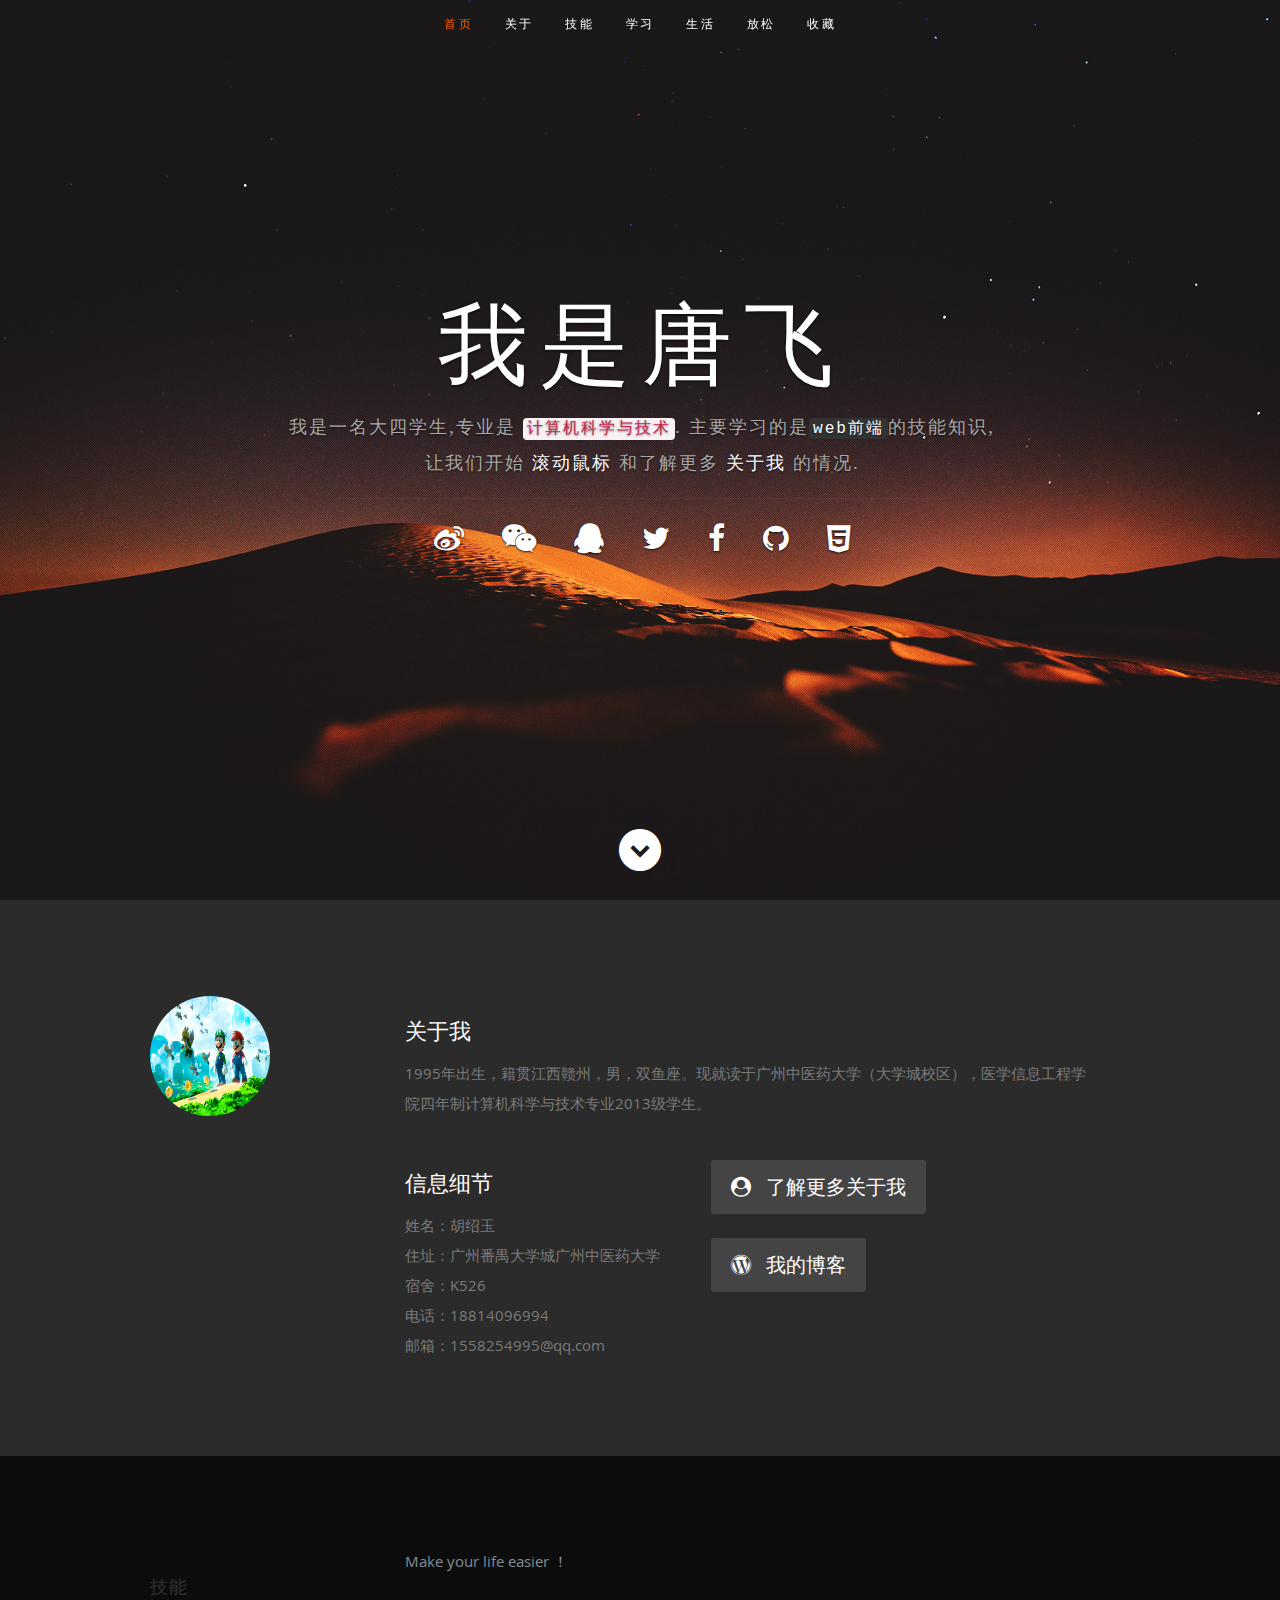
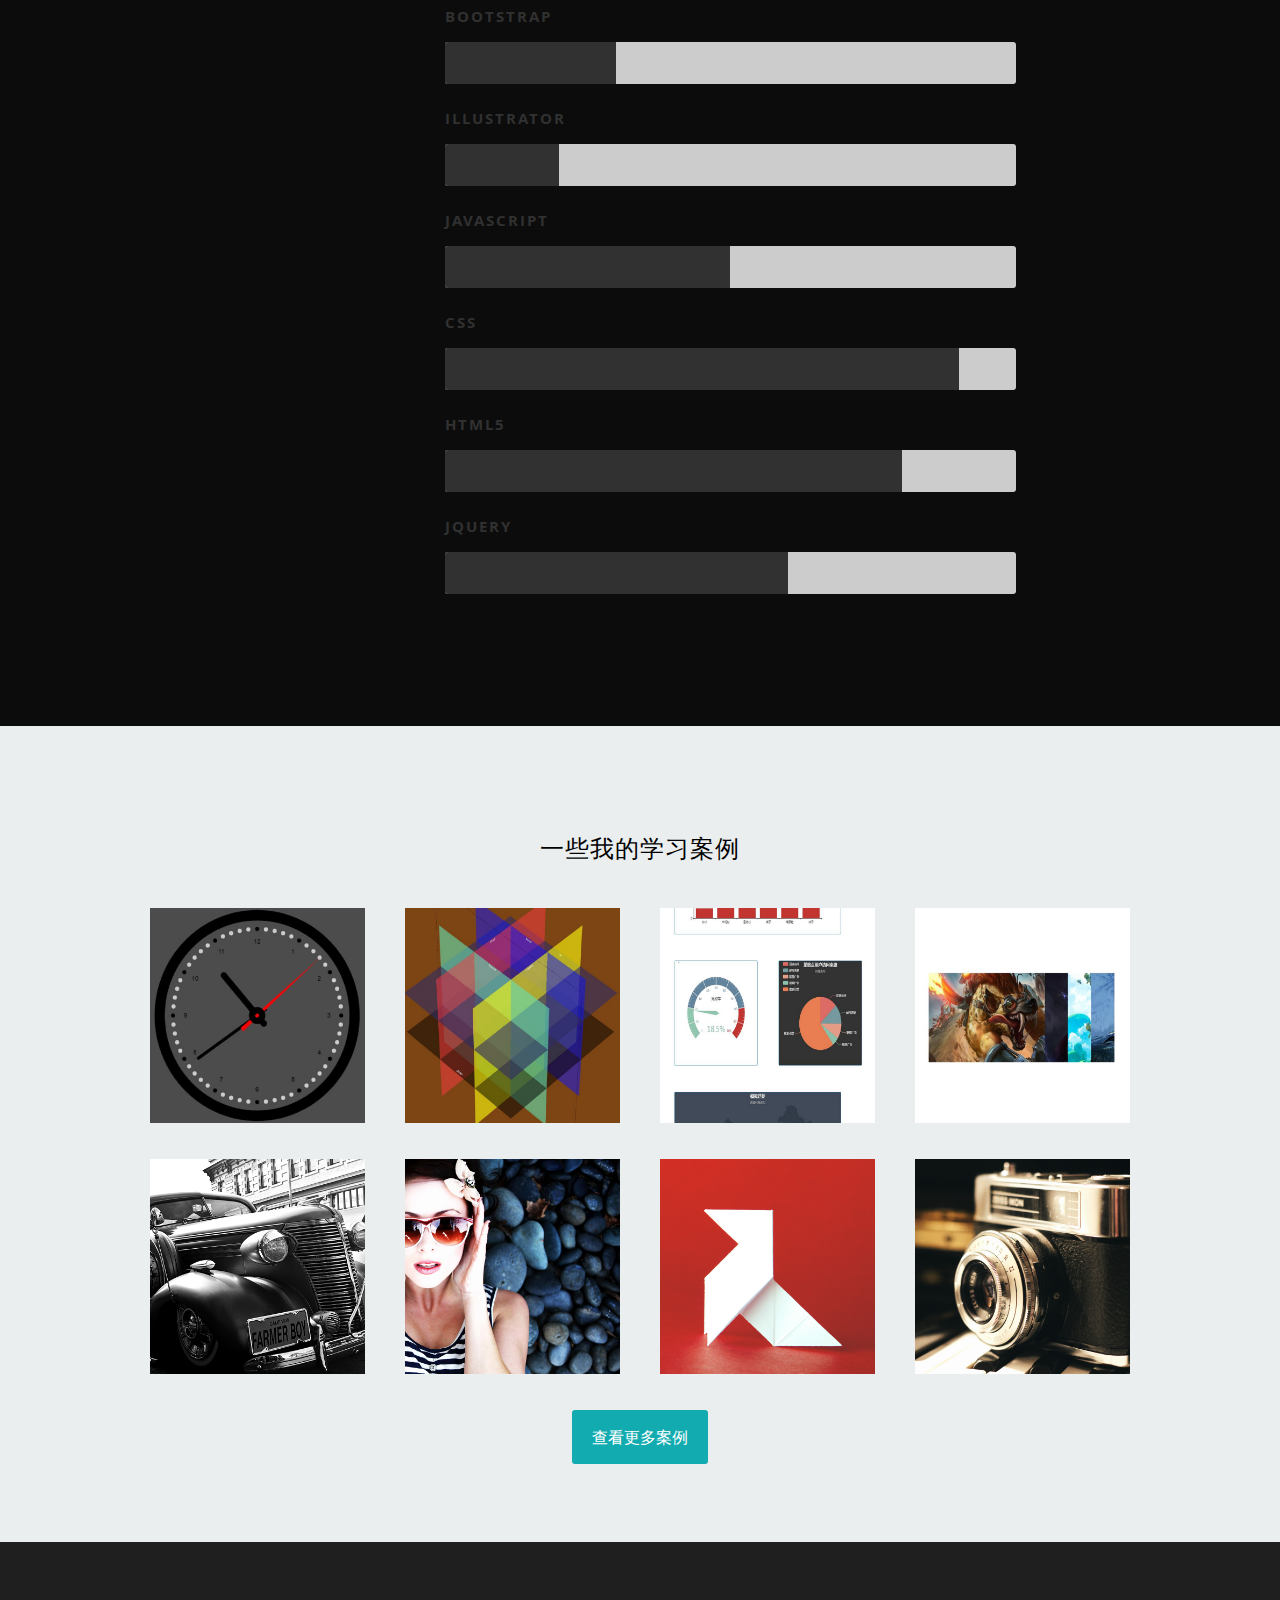
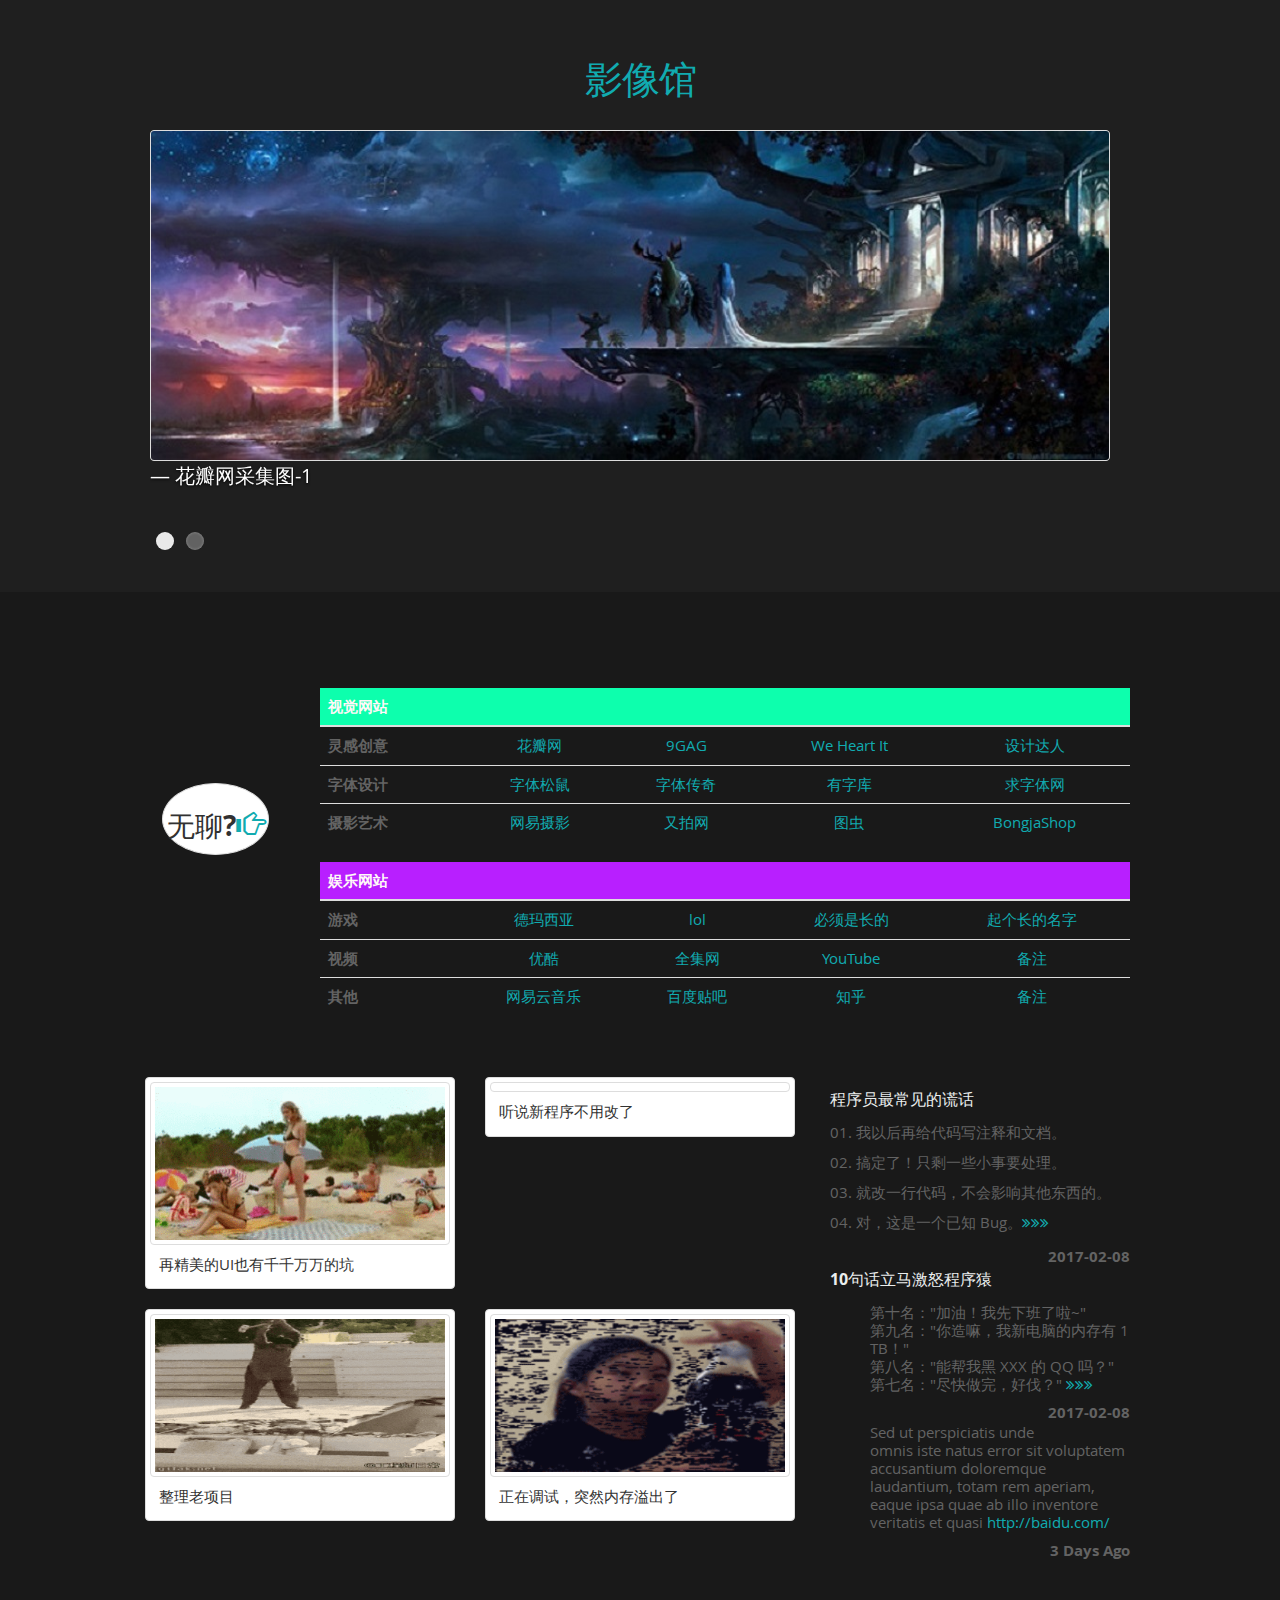
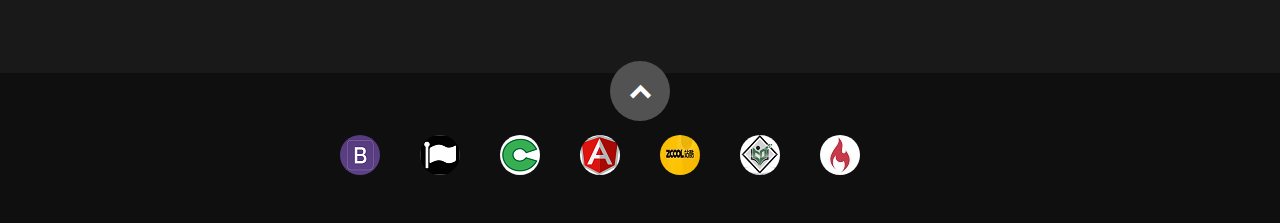
==== index.html @ 97d21711 "life板块和REMDME.md文件更新" ====
<!DOCTYPE html>
<!--[if lt IE 8 ]>
<html class="no-js ie ie7" lang="en"> <![endif]-->
<!--[if IE 8 ]>
<html class="no-js ie ie8" lang="en"> <![endif]-->
<!--[if (gte IE 8)|!(IE)]><!-->
<html class="no-js" lang="en"> <!--<![endif]-->
<head>

    <!--- Basic Page Needs
    ================================================== -->
    <meta charset="utf-8">
    <title>个人网站</title>
    <meta name="description" content="">
    <meta http-equiv="X-UA-Compatible" content="IE=edge">
    <meta name="viewport" content="width=device-width, initial-scale=1">

    <!-- Mobile Specific Metas
    ================================================== -->
    <meta name="viewport" content="width=device-width, initial-scale=1, maximum-scale=1">

    <!-- CSS
    ================================================== -->
    <link rel="stylesheet" href="bootstrap/css/bootstrap.css">
    <link rel="stylesheet" href="css/default.css">
    <link rel="stylesheet" href="css/layout.css">
    <link rel="stylesheet" href="css/media-queries.css">
    <link rel="stylesheet" href="css/magnific-popup.css">

    <!-- Script
    ================================================== -->
    <script src="js/modernizr.js"></script>

    <!-- Favicons
     ================================================== -->
    <link rel="shortcut icon" href="favicon.png">

    <style>
        a{
            text-decoration: none;
        }
    </style>

</head>

<body>

<!-- Header
================================================== -->
<header id="home">

    <nav id="nav-wrap">

        <a class="mobile-btn" href="#nav-wrap" title="Show navigation">Show navigation</a>
        <a class="mobile-btn" href="#" title="Hide navigation">Hide navigation</a>

        <ul id="nav" class="nav">
            <li class="current"><a class="smoothscroll" href="#home">首页</a></li>
            <li><a class="smoothscroll" href="#about">关于</a></li>
            <li><a class="smoothscroll" href="#resume">技能</a></li>
            <li><a class="smoothscroll" href="#portfolio">学习</a></li>
            <li><a class="smoothscroll" href="#life">生活</a></li>
            <li><a class="smoothscroll" href="#relax">放松</a></li>
            <li><a class="smoothscroll" href="#collection">收藏</a></li>
        </ul> <!-- end #nav -->
    </nav> <!-- end #nav-wrap -->

    <div class="row banner">
        <div class="banner-text">
            <h1 class="responsive-headline" style="letter-spacing: 12px">我是唐飞</h1>
            <h3 style="letter-spacing: 2px">我是一名大四学生,专业是 <code>计算机科学与技术</code>. 主要学习的是<kbd>web前端</kbd>的技能知识,让我们开始<a
                    class="smoothscroll" href="#about"> 滚动鼠标 </a>
                和了解更多<a class="smoothscroll" href="#about"> 关于我 </a>的情况.</h3>
            <hr/>
            <ul class="social">
                <li><a href="#"><i class="fa fa-weibo"></i></a></li>
                <li><a href="#"><i class="fa fa-weixin"></i></a></li>
                <li><a href="#"><i class="fa fa-qq"></i></a></li>
                <li><a href="#"><i class="fa fa-twitter"></i></a></li>
                <li><a href="#"><i class="fa fa-facebook"></i></a></li>
                <li><a href="#"><i class="fa fa-github"></i></a></li>
                <li><a href="#"><i class="fa fa-html5"></i></a></li>
            </ul>
        </div>
    </div>

    <p class="scrolldown">
        <a class="smoothscroll" href="#about"><i class="icon-down-circle"></i></a>
    </p>

</header> <!-- Header End -->


<!-- About Section
================================================== -->
<section id="about">

    <div class="row">

        <div class="three columns">
            <img class="profile-pic" src="images/about/me.jpg" alt=""/>
        </div>

        <div class="nine columns main-col">

            <h2>关于我</h2>

            <p>1995年出生，籍贯江西赣州，男，双鱼座。现就读于广州中医药大学（大学城校区），医学信息工程学院四年制计算机科学与技术专业2013级学生。</p>

            <div class="row">
                <div class="columns contact-details">
                    <h2>信息细节</h2>
                    <p class="address">
                        <span>姓名：胡绍玉</span><br>
						   <span>住址：广州番禺大学城广州中医药大学<br>
						         宿舍：K526
                           </span><br>
                        <span>电话：18814096994</span><br>
                        <span>邮箱：1558254995@qq.com</span>
                    </p>
                </div>

                <div class="columns download">
                    <p>
                        <a href="details/about_me/about_index.html" class="button"><i class="fa fa-user-circle"></i>了解更多关于我</a><br>
                        <a href="http://127.0.0.1/wordpress/index.php" class="button"><i class="fa fa-wordpress"></i>我的博客</a>
                    </p>
                </div>
            </div> <!-- end row -->
        </div> <!-- end .main-col -->
    </div>

</section> <!-- About Section End-->


<!-- skill Section
================================================== -->
<section id="resume">
    <!-- Skills
    ----------------------------------------------- -->
    <div class="row skill">

        <div class="three columns header-col">
            <h1><span>技能</span></h1>
        </div>

        <div class="nine columns main-col">

            <p>Make your life easier ！</p>

            <div class="bars">

                <ul class="skills">
                    <li><span class="bar-expand bootstrap"></span><em>Bootstrap</em></li>
                    <li><span class="bar-expand illustrator"></span><em>Illustrator</em></li>
                    <li><span class="bar-expand javascript"></span><em>JavaScript</em></li>
                    <li><span class="bar-expand css"></span><em>CSS</em></li>
                    <li><span class="bar-expand html5"></span><em>HTML5</em></li>
                    <li><span class="bar-expand jquery"></span><em>jQuery</em></li>
                </ul>
            </div><!-- end skill-bars -->
        </div> <!-- main-col end -->
    </div> <!-- End skills -->

</section> <!-- Resume Section End-->

<!-- Portfolio Section
================================================== -->
<section id="portfolio">

    <div class="row">
        <div class="twelve columns collapsed">
            <h1>一些我的学习案例</h1>

            <!-- portfolio-wrapper -->
            <div id="portfolio-wrapper" class="bgrid-quarters s-bgrid-thirds cf">
                <div class="columns portfolio-item">
                    <div class="item-wrap">
                        <a href="#modal-01" title="">
                            <img alt="" src="images/portfolio/canvas_clock.jpg">
                            <div class="overlay">
                                <div class="portfolio-item-meta">
                                    <h5>时钟</h5>
                                    <p>用canvas绘制的时钟</p>
                                </div>
                            </div>
                            <div class="link-icon"><i class="icon-plus"></i></div>
                        </a>
                    </div>
                </div> <!-- item end -->

                <div class="columns portfolio-item">
                    <div class="item-wrap">
                        <a href="#modal-02" title="">
                            <img alt="" src="images/portfolio/css3_3d.jpg">
                            <div class="overlay">
                                <div class="portfolio-item-meta">
                                    <h5>3d模型</h5>
                                    <p>css3新属性</p>
                                </div>
                            </div>
                            <div class="link-icon"><i class="icon-plus"></i></div>
                        </a>
                    </div>
                </div> <!-- item end -->

                <div class="columns portfolio-item">
                    <div class="item-wrap">
                        <a href="#modal-03" title="">
                            <img alt="" src="images/portfolio/echarts.JPG">
                            <div class="overlay">
                                <div class="portfolio-item-meta">
                                    <h5>数据图表绘制</h5>
                                    <p>新工具echarts绘制图表</p>
                                </div>
                            </div>
                            <div class="link-icon"><i class="icon-plus"></i></div>
                        </a>
                    </div>
                </div> <!-- item end -->

                <div class="columns portfolio-item">
                    <div class="item-wrap">
                        <a href="#modal-04" title="">
                            <img alt="" src="images/portfolio/accordion.jpg">
                            <div class="overlay">
                                <div class="portfolio-item-meta">
                                    <h5>手风琴效果图片</h5>
                                    <p>jQuery</p>
                                </div>
                            </div>
                            <div class="link-icon"><i class="icon-plus"></i></div>
                        </a>
                    </div>
                </div> <!-- item end -->

                <div class="columns portfolio-item">
                    <div class="item-wrap">
                        <a href="#modal-05" title="">
                            <img alt="" src="images/portfolio/farmerboy.jpg">
                            <div class="overlay">
                                <div class="portfolio-item-meta">
                                    <h5>Farmer Boy</h5>
                                    <p>Branding</p>
                                </div>
                            </div>
                            <div class="link-icon"><i class="icon-plus"></i></div>
                        </a>
                    </div>
                </div> <!-- item end -->

                <div class="columns portfolio-item">
                    <div class="item-wrap">
                        <a href="#modal-06" title="">
                            <img alt="" src="images/portfolio/girl.jpg">
                            <div class="overlay">
                                <div class="portfolio-item-meta">
                                    <h5>Girl</h5>
                                    <p>Photography</p>
                                </div>
                            </div>
                            <div class="link-icon"><i class="icon-plus"></i></div>
                        </a>
                    </div>
                </div> <!-- item end -->

                <div class="columns portfolio-item">
                    <div class="item-wrap">
                        <a href="#modal-07" title="">
                            <img alt="" src="images/portfolio/origami.jpg">
                            <div class="overlay">
                                <div class="portfolio-item-meta">
                                    <h5>Origami</h5>
                                    <p>Illustrration</p>
                                </div>
                            </div>
                            <div class="link-icon"><i class="icon-plus"></i></div>
                        </a>
                    </div>
                </div> <!-- item end -->

                <div class="columns portfolio-item">
                    <div class="item-wrap">
                        <a href="#modal-08" title="">
                            <img alt="" src="images/portfolio/retrocam.jpg">
                            <div class="overlay">
                                <div class="portfolio-item-meta">
                                    <h5>Retrocam</h5>
                                    <p>Web Development</p>
                                </div>
                            </div>
                            <div class="link-icon"><i class="icon-plus"></i></div>
                        </a>
                    </div>
                </div>  <!-- item end -->
            </div> <!-- portfolio-wrapper end -->
        </div> <!-- twelve columns end -->


        <!-- Modal Popup
         --------------------------------------------------------------- -->

        <div id="modal-01" class="popup-modal mfp-hide">

            <img class="scale-with-grid" src="images/portfolio/modals/canvas_clock.jpg" alt=""/>

            <div class="description-box">
                <h4>实时的时钟</h4>
                <p>用html5的canvas绘画出的时钟，jquery获取当前系统时间动态更新指针的位置，实现一个具有实时效果的时钟。</p>
                <span class="categories"><i class="fa fa-tag"></i>HTML5, Canvas</span>
            </div>

            <div class="link-box">
                <a href="details/study/follow/canvas/canvas.html" target="_blank">详细<<</a>
                <a class="popup-modal-dismiss">关闭</a>
            </div>

        </div><!-- modal-01 End -->

        <div id="modal-02" class="popup-modal mfp-hide">

            <img class="scale-with-grid" src="images/portfolio/modals/css3_3d.JPG" alt=""/>

            <div class="description-box">
                <h4>3D简单模型</h4>
                <p>css3新增了支持3D效果的transform属性，可以让网页元素从二维平面扩展至三维空间。</p>
                <span class="categories"><i class="fa fa-tag"></i>CSS3,transform</span>
            </div>

            <div class="link-box">
                <a href="details/study/follow/3D_demo/3d_demo.html" target="_blank">详细<<</a>
                <a class="popup-modal-dismiss">关闭</a>
            </div>

        </div><!-- modal-02 End -->

        <div id="modal-03" class="popup-modal mfp-hide">

            <img class="scale-with-grid" src="images/portfolio/modals/echarts.jpg" alt=""/>

            <div class="description-box">
                <h4>数据图表</h4>
                <p>近期热门的图表绘制工具echarts，可以方便快捷的绘制各类图表.</p>
                <span class="categories"><i class="fa fa-tag"></i>Echarts</span>
            </div>

            <div class="link-box">
                <a href="details/study/follow/echarts_study/echarts.html" target="_blank">详细<<</a>
                <a class="popup-modal-dismiss">关闭</a>
            </div>

        </div><!-- modal-03 End -->

        <div id="modal-04" class="popup-modal mfp-hide">

            <img class="scale-with-grid" src="images/portfolio/modals/accodion.jpg" alt=""/>

            <div class="description-box">
                <h4>jq手风琴效果轮播</h4>
                <p>使用jQuery实现的手风琴效果图片前后轮播的功能</p>
                <span class="categories"><i class="fa fa-tag"></i>jQuery</span>
            </div>

            <div class="link-box">
                <a href="details/study/follow/accordion/index.html" target="_blank">详细<<</a>
                <a class="popup-modal-dismiss">关闭</a>
            </div>

        </div><!-- modal-04 End -->

        <div id="modal-05" class="popup-modal mfp-hide">

            <img class="scale-with-grid" src="images/portfolio/modals/m-farmerboy.jpg" alt=""/>

            <div class="description-box">
                <h4>Farmer Boy</h4>
                <p>Proin gravida nibh vel velit auctor aliquet. Aenean sollicitudin, lorem quis bibendum auctor, nisi
                    elit consequat ipsum, nec sagittis sem nibh id elit.</p>
                <span class="categories"><i class="fa fa-tag"></i>Branding, Webdesign</span>
            </div>

            <div class="link-box">
                <a href="">详细<<</a>
                <a class="popup-modal-dismiss">关闭</a>
            </div>

        </div><!-- modal-05 End -->

        <div id="modal-06" class="popup-modal mfp-hide">

            <img class="scale-with-grid" src="images/portfolio/modals/m-girl.jpg" alt=""/>

            <div class="description-box">
                <h4>Girl</h4>
                <p>Proin gravida nibh vel velit auctor aliquet. Aenean sollicitudin, lorem quis bibendum auctor, nisi
                    elit consequat ipsum, nec sagittis sem nibh id elit.</p>
                <span class="categories"><i class="fa fa-tag"></i>Photography</span>
            </div>

            <div class="link-box">
                <a href="">详细<<</a>
                <a class="popup-modal-dismiss">关闭</a>
            </div>

        </div><!-- modal-06 End -->

        <div id="modal-07" class="popup-modal mfp-hide">

            <img class="scale-with-grid" src="images/portfolio/modals/m-origami.jpg" alt=""/>

            <div class="description-box">
                <h4>Origami</h4>
                <p>Proin gravida nibh vel velit auctor aliquet. Aenean sollicitudin, lorem quis bibendum auctor, nisi
                    elit consequat ipsum, nec sagittis sem nibh id elit.</p>
                <span class="categories"><i class="fa fa-tag"></i>Branding, Illustration</span>
            </div>

            <div class="link-box">
                <a href="">详细<<</a>
                <a class="popup-modal-dismiss">关闭</a>
            </div>

        </div><!-- modal-07 End -->

        <div id="modal-08" class="popup-modal mfp-hide">

            <img class="scale-with-grid" src="images/portfolio/modals/m-retrocam.jpg" alt=""/>

            <div class="description-box">
                <h4>Retrocam</h4>
                <p>Proin gravida nibh vel velit auctor aliquet. Aenean sollicitudin, lorem quis bibendum auctor, nisi
                    elit consequat ipsum, nec sagittis sem nibh id elit.</p>
                <span class="categories"><i class="fa fa-tag"></i>Webdesign, Photography</span>
            </div>

            <div class="link-box">
                <a href="">详细<<</a>
                <a class="popup-modal-dismiss">关闭</a>
            </div>

        </div><!-- modal-01 End -->

        <div id="last" class="twelve columns">
            <!--兼容ie和firefox关于a标签的bug-->
            <input type="button" class="btn btn-warning btn-lg" onclick="window.open('details/study/study_index.html')" value="查看更多案例">
        </div>


    </div> <!-- row End -->

</section> <!-- Portfolio Section End-->



<!-- life Section
================================================== -->
<section id="life">

    <div class="text-container">

        <div class="row">

            <div class="header-col">

                <h1><a class="type_1" href="details/life/life.html">影像馆</a></h1>

            </div>

            <div class="twelve columns flex-container">

                <div class="flexslider">

                    <ul class="slides">

                        <li>
                            <blockquote>
                                <img src="images/life/test1.jpg" class="img-thumbnail">
                                <cite>花瓣网采集图-1</cite>
                            </blockquote>
                        </li> <!-- slide ends -->

                        <li>
                            <blockquote>
                                <img src="images/life/test2.jpg" class="img-thumbnail">
                                <cite>花瓣网采集图-2</cite>
                            </blockquote>
                        </li> <!-- slide ends -->

                    </ul>

                </div> <!-- div.flexslider ends -->

            </div> <!-- div.flex-container ends -->

        </div> <!-- row ends -->

    </div>  <!-- text-container ends -->

</section> <!-- Testimonials Section End-->


<!-- Relax Section
================================================== -->
<section id="relax">

    <div class="row section-head">

        <div class="two columns header-col">
            <br><br>
            <div class="img-thumbnail img-circle">
                <h2>无聊?<a class="glyphicon glyphicon-hand-right"></a></h2>
            </div>

        </div>

        <div class="ten columns" id="website">

            <table class="table">
                <thead>
                <tr>
                    <th>视觉网站</th>
                    <th></th>
                    <th></th>
                    <th></th>
                    <th></th>
                </tr>
                </thead>
                <tbody>
                <tr>
                    <th>灵感创意</th>
                    <td><a href="http://huaban.com/" target="_blank">花瓣网</a></td>
                    <td><a href="http://9gag.com/" target="_blank">9GAG</a></td>
                    <td><a href="" target="_blank">We Heart It</a></td>
                    <td><a href="http://hao.shejidaren.com/" target="_blank">设计达人</a></td>
                </tr>
                <tr>
                    <th>字体设计</th>
                    <td><a href="https://www.fontsquirrel.com/" target="_blank">字体松鼠</a></td>
                    <td><a href="http://www.ziticq.com/" target="_blank">字体传奇</a></td>
                    <td><a href="http://www.youziku.com/" target="_blank">有字库</a></td>
                    <td><a href="http://www.qiuziti.com/" target="_blank">求字体网</a></td>
                </tr>
                <tr>
                    <th>摄影艺术</th>
                    <td><a href="http://pp.163.com/square/" target="_blank">网易摄影</a></td>
                    <td><a href="http://www.yupoo.com/" target="_blank">又拍网</a></td>
                    <td><a href="https://tuchong.com/" target="_blank">图虫</a></td>
                    <td><a href="http://www.bongjashop.com/" target="_blank">BongjaShop</a></td>
                </tr>
                </tbody>
            </table>

            <table class="table">
                <thead id="second">
                <tr>
                    <th>娱乐网站</th>
                    <th></th>
                    <th></th>
                    <th></th>
                    <th></th>
                </tr>
                </thead>
                <tbody>
                <tr>
                    <th>游戏</th>
                    <td><a href="http://www.demaxiya.com/" target="_blank">德玛西亚</a></td>
                    <td><a href="http://lol.qq.com/" target="_blank">lol</a></td>
                    <td><a href="#" target="_blank">必须是长的</a></td>
                    <td><a href="#" target="_blank">起个长的名字</a></td>
                </tr>
                <tr>
                    <th>视频</th>
                    <td><a href="http://www.youku.com/" target="_blank">优酷</a></td>
                    <td><a href="http://www.quanji.la/" target="_blank">全集网</a></td>
                    <td><a href="https://www.youtube.com/" target="_blank">YouTube</a></td>
                    <td><a href="" target="_blank">备注</a></td>
                </tr>
                <tr>
                    <th>其他</th>
                    <td><a href="http://music.163.com/" target="_blank">网易云音乐</a></td>
                    <td><a href="https://tieba.baidu.com/" target="_blank">百度贴吧</a></td>
                    <td><a href="https://www.zhihu.com/" target="_blank">知乎</a></td>
                    <td><a href="#" target="_blank">备注</a></td>
                </tr>
                </tbody>
            </table>

        </div>

    </div>

    <div class="row">

        <div class="eight columns">
            <div class="row">
                <div class="col-lg-6">
                    <div class="thumbnail">
                        <img src="images/relax/ui_laugh.gif" alt="" class="img-thumbnail">
                        <div class="caption">
                            <span>再精美的UI也有千千万万的坑</span>
                        </div>
                    </div>
                </div>
                <div class="col-lg-6">
                    <div class="thumbnail">
                        <img src="images/relax/maintain.gif" alt="" class="img-thumbnail">
                        <div class="caption">
                            <span>听说新程序不用改了</span>
                        </div>
                    </div>
                </div>
            </div>

            <div class="row">
                <div class="col-lg-6">
                    <div class="thumbnail">
                        <img src="images/relax/oldproject.gif" alt="" class="img-thumbnail">
                        <div class="caption">
                            <span>整理老项目</span>
                        </div>
                    </div>
                </div>
                <div class="col-lg-6">
                    <div class="thumbnail">
                        <img src="images/relax/overflow.gif" alt="" class="img-thumbnail">
                        <div class="caption">
                            <span>正在调试，突然内存溢出了</span>
                        </div>
                    </div>
                </div>

            </div>
        </div>


        <aside class="four columns footer-widgets">

            <div class="widget widget_contact">

                <h4>程序员最常见的谎话</h4>
                <p class="address">
                    01. 我以后再给代码写注释和文档。<br>
                    02. 搞定了！只剩一些小事要处理。<br>
                    03. 就改一行代码，不会影响其他东西的。<br>
                    04. 对，这是一个已知 Bug。<a href="#"><i href="#" class="fa fa-angle-double-right"></i><i href="#" class="fa fa-angle-double-right"></i><i href="#" class="fa fa-angle-double-right"></i></a>
                    <br>
                    <b class="fr">2017-02-08</b>
                </p>
            </div>

            <div class="widget widget_tweets">

                <h4 class="widget-title">10句话立马激怒程序猿</h4>

                <ul id="twitter">
                    <li>
                        <p class="address">
                            第十名："加油！我先下班了啦~"<br>
                            第九名："你造嘛，我新电脑的内存有 1 TB！"<br>
                            第八名："能帮我黑 XXX 的 QQ 吗？"<br>
                            第七名："尽快做完，好伐？" <a href="#"><i href="#" class="fa fa-angle-double-right"></i><i href="#" class="fa fa-angle-double-right"></i><i href="#" class="fa fa-angle-double-right"></i></a>
                            <br>
                            <b class="fr">2017-02-08</b>
                        </p>
                    </li>
                    <li>
                        <span>
                        Sed ut perspiciatis unde omnis iste natus error sit voluptatem accusantium doloremque laudantium, totam rem aperiam,
                        eaque ipsa quae ab illo inventore veritatis et quasi
                        <a href="#">http://baidu.com/</a>
                        </span>
                        <br>
                        <b class="fr">3 Days Ago</b>
                    </li>
                </ul>

            </div>

        </aside>

    </div>

</section> <!-- Contact Section End-->


<!-- footer
================================================== -->
<footer id="collection">

    <div class="row">
        <div class="two columns"></div>
        <div class="eight columns">

            <ul class="social-links">
                <li><a href="http://www.bootcss.com/"><img src="images/footer/bootstrap.png" title="Bootstrap"
                                                           class="img-circle"/></a></li>
                <li><a href="http://fontawesome.io/"><img src="images/footer/fontawesome.png" title="Font Awesome"
                                                          class="img-circle"></a></li>
                <li><a href="https://www.oschina.net/"><img src="images/footer/oschina.jpg" title="开源中国"
                                                            class="img-circle"></a></li>
                <li><a href="https://docs.angularjs.org/"><img src="images/footer/angular.png" title="AngularJS"
                                                               class="img-circle"></a></li>
                <li><a href="http://www.zcool.com.cn/"><img src="images/footer/ZCOOL.jpg" title="站酷" class="img-circle"></a>
                </li>
                <li><a href="https://www.tutorialspoint.com/index.htm"><img src="images/footer/tutorialspoint.png"
                                                                            title="tutorialspoint"
                                                                            class="img-circle"></a></li>
                <li><a href="http://www.imooc.com/"><img src="images/footer/IMOOC.jpg" class="img-circle"
                                                         title="慕课网"></a></li>
            </ul>

        </div>

        <div id="go-top"><a class="smoothscroll" title="回到顶部" href="#home"><i class="icon-up-open"></i></a></div>

    </div>

</footer> <!-- Footer End-->

<!-- Java Script
================================================== -->
<script src="js/jquery.min.js"></script>
<script>window.jQuery || document.write('<script src="js/jquery-1.10.2.min.js"><\/script>')</script>
<script type="text/javascript" src="js/jquery-migrate-1.2.1.min.js"></script>

<script src="js/jquery.flexslider.js"></script>
<script src="js/waypoints.js"></script>
<script src="js/jquery.fittext.js"></script>
<script src="js/magnific-popup.js"></script>
<script src="js/init.js"></script>

</body>

</html>
---- css/default.css ----
/* ------------------------------------------------------------------ */
/* a. Webfonts and Icon fonts
 ------------------------------------------------------------------ */

@import url("fonts.css");
@import url("fontello/css/fontello.css");
@import url("font-awesome/css/font-awesome.min.css");


/*  1. Basic  ------------------------------------------------------- */

*,
*:before,
*:after {
   -moz-box-sizing: border-box;
   -webkit-box-sizing: border-box;
   box-sizing: border-box;
}

html {
   font-size: 62.5%;
   -webkit-font-smoothing: antialiased;
}

body {
   background: #fff;
   font-family: 'opensans-regular', sans-serif;
   font-weight: normal;
   font-size: 15px;
   line-height: 30px;
	color: #838C95;

   -webkit-font-smoothing: antialiased; /* Fix for webkit rendering */
	-webkit-text-size-adjust: 100%;
}

/*  2. Typography
       Vertical rhythm with leading derived from 6
--------------------------------------------------------------------- */

h1, h2, h3, h4, h5, h6 {
   color: #313131;
	font-family: 'opensans-bold', sans-serif;
   font-weight: normal;
}
h1 a, h2 a, h3 a, h4 a, h5 a, h6 a { font-weight: inherit; }
h1 { font-size: 38px; line-height: 42px; margin-bottom: 12px; letter-spacing: -1px; }
h2 { font-size: 28px; line-height: 36px; margin-bottom: 6px; }
h3 { font-size: 22px; line-height: 30px; margin-bottom: 12px; }
h4 { font-size: 20px; line-height: 30px; margin-bottom: 6px; }
h5 { font-size: 18px; line-height: 30px; }
h6 { font-size: 14px; line-height: 30px; }
.subheader { }

p { margin: 0 0 30px 0; }
p img { margin: 0; }
p.lead {
   font: 19px/36px 'opensans-light', sans-serif;
   margin-bottom: 18px;
}

/* for 'em' and 'strong' tags, font-size and line-height should be same with
the body tag due to rendering problems in some browsers */
em { font: 15px/30px 'opensans-italic', sans-serif; }
strong, b { font: 15px/30px 'opensans-bold', sans-serif; }
small { font-size: 11px; line-height: inherit; }

/*	Blockquotes */
blockquote {
   margin: 30px 0px;
   padding-left: 40px;
   position: relative;
}
blockquote:before {
   content: "\201C";
   opacity: 0.45;
   font-size: 80px;
   line-height: 0px;
   margin: 0;
   font-family: arial, sans-serif;

   position: absolute;
   top:  30px;
	left: 0;
}
blockquote p {
   font-family: 'librebaskerville-italic', serif;
   padding: 0;
   font-size: 18px;
   line-height: 36px;
}
blockquote cite {
   display: block;
   font-size: 12px;
   font-style: normal;
   line-height: 18px;
}
blockquote cite:before { content: "\2014 \0020"; }
blockquote cite a,
blockquote cite a:visited { color: #8B9798; border: none }

/* ---------------------------------------------------------------------
/*  Pull Quotes Markup
/*
    <aside class="pull-quote">
		<blockquote>
			<p></p>
		</blockquote>
	 </aside>
/*
/* --------------------------------------------------------------------- */
.pull-quote {
   position: relative;
	padding: 18px 30px 18px 0px;
}
.pull-quote:before,
.pull-quote:after {
	height: 1em;
	opacity: 0.45;
	position: absolute;
	font-size: 80px;
   font-family: Arial, Sans-Serif;
}
.pull-quote:before {
	content: "\201C";
	top:  33px;
	left: 0;
}
.pull-quote:after {
	content: '\201D';
	bottom: -33px;
	right: 0;
}
.pull-quote blockquote {
   margin: 0;
}
.pull-quote blockquote:before {
   content: none;
}

/* Abbreviations */
abbr {
   font-family: 'opensans-bold', sans-serif;
	font-variant: small-caps;
	text-transform: lowercase;
   letter-spacing: .5px;
	color: gray;
}
abbr:hover { cursor: help; }

/* drop cap */
.drop-cap:first-letter {
	float: left;
	margin: 0;
	padding: 14px 6px 0 0;
	font-size: 84px;
	font-family: /* Copperplate */ 'opensans-bold', sans-serif;
   line-height: 60px;
	text-indent: 0;
	background: transparent;
	color: inherit;
}

hr { border: solid #E3E3E3; border-width: 1px 0 0; clear: both; margin: 11px 0 30px; height: 0; }


/*  3. Links  ------------------------------------------------------- */

a, a:visited {
   text-decoration: none;
   outline: 0;
   color: #11ABB0;

   -webkit-transition: color .3s ease-in-out;
   -moz-transition: color .3s ease-in-out;
   -o-transition: color .3s ease-in-out;
   transition: color .3s ease-in-out;
}
a:hover, a:focus { color: #313131; }
p a, p a:visited { line-height: inherit; }


/*  4. List  --------------------------------------------------------- */

ul, ol { margin-bottom: 24px; margin-top: 12px; }
ul { list-style: none outside; }
ol { list-style: decimal; }
ol, ul.square, ul.circle, ul.disc { margin-left: 30px; }
ul.square { list-style: square outside; }
ul.circle { list-style: circle outside; }
ul.disc { list-style: disc outside; }
ul ul, ul ol,
ol ol, ol ul { margin: 6px 0 6px 30px; }
ul ul li, ul ol li,
ol ol li, ol ul li { margin-bottom: 6px; }
li { line-height: 18px; margin-bottom: 12px; }
ul.large li { }
li p { }

/* ---------------------------------------------------------------------
/*  Stats Tab Markup

    <ul class="stats-tabs">
		<li><a href="#">[value]<b>[name]</b></a></li>
	 </ul>

    Extend this object into your markup.
/*
/* --------------------------------------------------------------------- */
.stats-tabs {
   padding: 0;
   margin: 24px 0;
}
.stats-tabs li {
	display: inline-block;
	margin: 0 10px 18px 0;
	padding: 0 10px 0 0;
	border-right: 1px solid #ccc;
}
.stats-tabs li:last-child {
	margin: 0;
	padding: 0;
	border: none;
}
.stats-tabs li a {
	display: inline-block;
	font-size: 22px;
	font-family: 'opensans-bold', sans-serif;
   border: none;
   color: #313131;
}
.stats-tabs li a:hover {
   color:#11ABB0;
}
.stats-tabs li a b {
	display: block;
	margin: 6px 0 0 0;
	font-size: 13px;
	font-family: 'opensans-regular', sans-serif;
   color: #8B9798;
}

/* definition list */
dl { margin: 12px 0; }
dt { margin: 0; color:#11ABB0; }
dd { margin: 0 0 0 20px; }

/* Lining Definition Style Markup */
.lining dt,
.lining dd {
	display: inline;
	margin: 0;
}
.lining dt + dt:before,
.lining dd + dt:before {
	content: "\A";
	white-space: pre;
}
.lining dd + dd:before {
	content: ", ";
}
.lining dd:before {
	content: ": ";
	margin-left: -0.2em;
}

/* Dictionary Definition Style Markup */
.dictionary-style dt {
	display: inline;
	counter-reset: definitions;
}
.dictionary-style dt + dt:before {
	content: ", ";
	margin-left: -0.2em;
}
.dictionary-style dd {
	display: block;
	counter-increment: definitions;
}
.dictionary-style dd:before {
	content: counter(definitions, decimal) ". ";
}

/* Pagination */
.pagination {
   margin: 36px auto;
   text-align: center;
}
.pagination ul li {
   display: inline-block;
   margin: 0;
   padding: 0;
}
.pagination .page-numbers {
   font: 15px/18px 'opensans-bold', sans-serif;
   display: inline-block;
   padding: 6px 10px;
   margin-right: 3px;
   margin-bottom: 6px;
	color: #6E757C;
	background-color: #E6E8EB;

	-webkit-transition: all 200ms ease-in-out;
	-moz-transition: all 200ms ease-in-out;
	-o-transition: all 200ms ease-in-out;
	-ms-transition: all 200ms ease-in-out;
	transition: all 200ms ease-in-out;

   -moz-border-radius: 3px;
   -webkit-border-radius: 3px;
   -khtml-border-radius: 3px;
	border-radius: 3px;
}
.pagination .page-numbers:hover {
   background: #838A91;
   color: #fff;
}
.pagination .current,
.pagination .current:hover {
   background-color: #11ABB0;
   color: #fff;
}
.pagination .inactive,
.pagination .inactive:hover {
   background-color: #E6E8EB;
	color: #A9ADB2;
}
.pagination .prev, .pagination .next {}

/*  5. Images  --------------------------------------------------------- */

img {
   max-width: 100%;
   height: auto;
}
img.pull-right { margin: 12px 0px 0px 18px; }
img.pull-left { margin: 12px 18px 0px 0px; }

/*  6. Buttons  --------------------------------------------------------- */

.button,
.button:visited,
button,
input[type="submit"],
input[type="reset"],
input[type="button"] {
   font: 16px/30px 'opensans-bold', sans-serif;
   background: #11ABB0;
   display: inline-block;
	text-decoration: none;
   letter-spacing: 0;
   color: #fff;
	padding: 12px 20px;
	margin-bottom: 18px;
   border: none;
   cursor: pointer;
   height: auto;

   -webkit-transition: all .2s ease-in-out;
	-moz-transition: all .2s ease-in-out;
	-o-transition: all .2s ease-in-out;
	-ms-transition: all .2s ease-in-out;
	transition: all .2s ease-in-out;

   -moz-border-radius: 3px;
   -webkit-border-radius: 3px;
   -khtml-border-radius: 3px;
   border-radius: 3px;
}

.button:hover,
button:hover,
input[type="submit"]:hover,
input[type="reset"]:hover,
input[type="button"]:hover {
   background: #3d4145;
   color: #fff;
}

.button:active,
button:active,
input[type="submit"]:active,
input[type="reset"]:active,
input[type="button"]:active {
   background: #3d4145;
   color: #fff;
}

.button.full-width,
button.full-width,
input[type="submit"].full-width,
input[type="reset"].full-width,
input[type="button"].full-width {
	width: 100%;
	padding-left: 0 !important;
	padding-right: 0 !important;
	text-align: center;
}

/* Fix for odd Mozilla border & padding issues */
button::-moz-focus-inner,
input::-moz-focus-inner {
    border: 0;
    padding: 0;
}


/*  7. Forms  --------------------------------------------------------- */

form { margin-bottom: 24px; }
fieldset { margin-bottom: 24px; }

input[type="text"],
input[type="password"],
input[type="email"],
textarea,
select {
   display: block;
   padding: 18px 15px;
   margin: 0 0 24px 0;
   border: 0;
   outline: none;
   vertical-align: middle;
   min-width: 225px;
	max-width: 100%;
   font-size: 15px;
   line-height: 24px;
	color: #647373;
	background: #D3D9D9;

}

/* select { padding: 0;
   width: 220px;
   } */

input[type="text"]:focus,
input[type="password"]:focus,
input[type="email"]:focus,
textarea:focus {
   color: #B3B7BC;
	background-color: #3d4145;
}

textarea { min-height: 220px; }

label,
legend {
   font: 16px/24px 'opensans-bold', sans-serif;
	margin: 12px 0;
   color: #3d4145;
   display: block;
}
label span,
legend span {
	color: #8B9798;
   font: 14px/24px 'opensans-regular', sans-serif;
}

input[type="checkbox"],
input[type="radio"] {
    font-size: 15px;
    color: #737373;
}

input[type="checkbox"] { display: inline; }

/* ------------------------------------------------------------------ */
/* d. Grid
---------------------------------------------------------------------
   gutter = 40px.
/* ------------------------------------------------------------------ */

/* default
--------------------------------------------------------------- */
.row {
   width: 96%;
   max-width: 1020px;
   margin: 0 auto;
}
/* fixed width for IE8 */
.ie .row { width: 1000px ; }

.narrow .row { max-width: 980px; }

.row .row { width: auto; max-width: none; margin: 0 -20px; }

/* row clearing */
.row:before,
.row:after {
    content: " ";
    display: table;
}
.row:after {
    clear: both;
}

.column, .columns {
   position: relative;
   padding: 0 20px;
   min-height: 1px;
   float: left;
}
.column.centered, .columns.centered  {
    float: none;
    margin: 0 auto;
}

/* removed gutters */
.row.collapsed > .column,
.row.collapsed > .columns,
.column.collapsed, .columns.collapsed  { padding: 0; }

[class*="column"] + [class*="column"]:last-child { float: right; }
[class*="column"] + [class*="column"].end { float: right; }

/* column widths */
.row .one         { width: 8.33333%; }
.row .two         { width: 16.66667%; }
.row .three       { width: 25%; }
.row .four        { width: 33.33333%; }
.row .five        { width: 41.66667%; }
.row .six         { width: 50%; }
.row .seven       { width: 58.33333%; }
.row .eight       { width: 66.66667%; }
.row .nine        { width: 75%; }
.row .ten         { width: 83.33333%; }
.row .eleven      { width: 91.66667%; }
.row .twelve      { width: 100%; }

/* Offsets */
.row .offset-1    { margin-left: 8.33333%; }
.row .offset-2    { margin-left: 16.66667%; }
.row .offset-3    { margin-left: 25%; }
.row .offset-4    { margin-left: 33.33333%; }
.row .offset-5    { margin-left: 41.66667%; }
.row .offset-6    { margin-left: 50%; }
.row .offset-7    { margin-left: 58.33333%; }
.row .offset-8    { margin-left: 66.66667%; }
.row .offset-9    { margin-left: 75%; }
.row .offset-10   { margin-left: 83.33333%; }
.row .offset-11   { margin-left: 91.66667%; }

/* Push/Pull */
.row .push-1      { left: 8.33333%; }
.row .pull-1      { right: 8.33333%; }
.row .push-2      { left: 16.66667%; 	}
.row .pull-2      { right: 16.66667%; }
.row .push-3      { left: 25%; }
.row .pull-3      { right: 25%;	}
.row .push-4      { left: 33.33333%; }
.row .pull-4      { right: 33.33333%; }
.row .push-5      { left: 41.66667%; }
.row .pull-5      { right: 41.66667%; }
.row .push-6      { left: 50%; }
.row .pull-6      { right: 50%; }
.row .push-7      { left: 58.33333%; }
.row .pull-7      { right: 58.33333%; }
.row .push-8      { left: 66.66667%; 	}
.row .pull-8      { right: 66.66667%; }
.row .push-9      { left: 75%; }
.row .pull-9      { right: 75%; }
.row .push-10     { left: 83.33333%; }
.row .pull-10     { right: 83.33333%; }
.row .push-11     { left: 91.66667%; }
.row .pull-11     { right: 91.66667%; }

/* block grids
--------------------------------------------------------------------- */
.bgrid-sixths [class*="column"]   { width: 16.66667%; }
.bgrid-quarters [class*="column"] { width: 25%; }
.bgrid-thirds [class*="column"]   { width: 33.33333%; }
.bgrid-halves [class*="column"]   { width: 50%; }

[class*="bgrid"] [class*="column"] + [class*="column"]:last-child { float: left; }

/* Left clearing for block grid columns - columns that changes width in
different screen sizes. Allows columns with different heights to align
properly.
--------------------------------------------------------------------- */
.first { clear: left; }   /* first column in default screen */
.s-first { clear: none; } /* first column in smaller screens */

/* smaller screens
--------------------------------------------------------------- */
@media only screen and (max-width: 900px) {

   /* block grids on small screens */
   .s-bgrid-sixths [class*="column"]   { width: 16.66667%; }
   .s-bgrid-quarters [class*="column"] { width: 25%; }
   .s-bgrid-thirds [class*="column"]   { width: 33.33333%; }
   .s-bgrid-halves [class*="column"]   { width: 50%; }

   /* block grids left clearing */
   .first { clear: none; }
   .s-first { clear: left; }

}

/* mobile wide/smaller tablets
--------------------------------------------------------------- */
@media only screen and (max-width: 767px) {

   .row {
	   width: 460px;
	   margin: 0 auto;
      padding: 0;
	}
   .column, .columns {
	   width: auto !important;
	   float: none;
	   margin-left: 0;
	   margin-right: 0;
      padding: 0 30px;
   }
   .row .row { width: auto; max-width: none; margin: 0 -30px; }

   [class*="column"] + [class*="column"]:last-child { float: none; }
   [class*="bgrid"] [class*="column"] + [class*="column"]:last-child { float: none; }

   /* Offsets */
   .row .offset-1    { margin-left: 0%; }
   .row .offset-2    { margin-left: 0%; }
   .row .offset-3    { margin-left: 0%; }
   .row .offset-4    { margin-left: 0%; }
   .row .offset-5    { margin-left: 0%; }
   .row .offset-6    { margin-left: 0%; }
   .row .offset-7    { margin-left: 0%; }
   .row .offset-8    { margin-left: 0%; }
   .row .offset-9    { margin-left: 0%; }
   .row .offset-10   { margin-left: 0%; }
   .row .offset-11   { margin-left: 0%; }
}

/* mobile narrow
--------------------------------------------------------------- */
@media only screen and (max-width: 460px) {

   .row { width: auto; }

}

/* larger screens
--------------------------------------------------------------- */
@media screen and (min-width: 1200px) {

   .wide .row { max-width: 1180px; }

}

/* ------------------------------------------------------------------ */
/* e. Others
/* ------------------------------------------------------------------ */

/*  1. Clearing
    (http://nicolasgallagher.com/micro-clearfix-hack/
--------------------------------------------------------------------- */

.cf:before,
.cf:after {
    content: " ";
    display: table;
}
.cf:after {
    clear: both;
}

/*  2. Misc -------------------------------------------------------- */

.remove-bottom { margin-bottom: 0 !important; }
.half-bottom { margin-bottom: 12px !important; }
.add-bottom { margin-bottom: 24px !important; }
.no-border { border: none; }

.text-center  { text-align: center !important; }
.text-left    { text-align: left !important; }
.text-right   { text-align: right !important; }
.pull-left    { float: left !important; }
.pull-right   { float: right !important; }
.align-center {
	margin-left: auto !important;
	margin-right: auto !important;
	text-align: center !important;
}
---- css/layout.css ----
/* ------------------------------------------------------------------ */
/* a. General Styles
/* ------------------------------------------------------------------ */

body {
    background: #0f0f0f;
}
.fr{
 float: right;
    margin: 5px 0;
}
/* ------------------------------------------------------------------ */
/* b. Header Styles
/* ------------------------------------------------------------------ */

header {
    position: relative;
    height: 800px;
    min-height: 500px;
    width: 100%;
    background: #161415 url(../images/header-background.jpg) no-repeat top center;
    background-size: cover !important;
    -webkit-background-size: cover !important;
    text-align: center;
    overflow: hidden;
}

/* vertically center banner section */
header:before {
    content: '';
    display: inline-block;
    vertical-align: middle;
    height: 100%;
}

header .banner {
    display: inline-block;
    vertical-align: middle;
    margin: 0 auto;
    width: 85%;
    padding-bottom: 30px;
    text-align: center;
}

header .banner-text {
    width: 100%;
}

header .banner-text h1 {
    font: 90px/1.1em 'opensans-bold', sans-serif;
    color: #fff;
    letter-spacing: -2px;
    margin: 0 auto 18px auto;
    text-shadow: 0px 1px 3px rgba(0, 0, 0, .8);
}

header .banner-text h3 {
    font: 18px/1.9em 'librebaskerville-regular', serif;
    color: #A8A8A8;
    margin: 0 auto;
    width: 70%;
    text-shadow: 0px 1px 2px rgba(0, 0, 0, .5);
}

header .banner-text h3 span,
header .banner-text h3 a {
    color: #fff;
}

header .banner-text h3 a:hover {
    text-decoration: none;
    color: #00CCCC;
}

header .banner-text hr {
    width: 60%;
    margin: 18px auto 24px auto;
    border-color: #2F2D2E;
    border-color: rgba(150, 150, 150, .1);
}

/* header social links */
header .social {
    margin: 24px 0;
    padding: 0;
    font-size: 30px;
    text-shadow: 0px 1px 2px rgba(0, 0, 0, .8);
}

header .social li {
    display: inline-block;
    margin: 0 15px;
    padding: 0;
}

header .social li a {
    color: #fff;
}

header .social li a:hover {
    color: #11ABB0;
}

/* scrolldown link */
header .scrolldown a {
    position: absolute;
    bottom: 30px;
    left: 50%;
    margin-left: -29px;
    color: #fff;
    display: block;
    height: 42px;
    width: 42px;
    font-size: 42px;
    line-height: 42px;
    color: #fff;
    border-radius: 100%;

    -webkit-transition: all .3s ease-in-out;
    -moz-transition: all .3s ease-in-out;
    -o-transition: all .3s ease-in-out;
    transition: all .3s ease-in-out;
}

header .scrolldown a:hover {
    color: #11ABB0;
}

/* primary navigation
--------------------------------------------------------------------- */
#nav-wrap ul, #nav-wrap li, #nav-wrap a {
    margin: 0;
    padding: 0;
    border: none;
    outline: none;
}

/* nav-wrap */
#nav-wrap {
    font: 12px 'opensans-bold', sans-serif;
    width: 100%;
    text-transform: uppercase;
    letter-spacing: 2.5px;
    margin: 0 auto;
    z-index: 100;
    position: fixed;
    left: 0;
    top: 0;
}

.opaque {
    background-color: #333;
}

/* hide toggle button */
#nav-wrap > a.mobile-btn {
    display: none;
}

ul#nav {
    min-height: 48px;
    width: auto;

    /* center align the menu */
    text-align: center;
}

ul#nav li {
    position: relative;
    list-style: none;
    height: 48px;
    display: inline-block;
}

/* Links */
ul#nav li a {

    display: inline-block;
    padding: 8px 13px;
    line-height: 32px;
    text-decoration: none;
    text-align: left;
    color: #fff;

    -webkit-transition: color .2s ease-in-out;
    -moz-transition: color .2s ease-in-out;
    -o-transition: color .2s ease-in-out;
    transition: color .2s ease-in-out;
}

ul#nav li a:active {
    background-color: transparent !important;
}

ul#nav li a:hover {
    color: #000000;
}

ul#nav li.current a {
    color: #F06000;
}

/* ------------------------------------------------------------------ */
/* c. About Section
/* ------------------------------------------------------------------ */

#about {
    background: #2B2B2B;
    padding-top: 96px;
    padding-bottom: 66px;
    overflow: hidden;
}

#about a, #about a:visited {
    color: #fff;
}

#about a:hover, #about a:focus {
    color: #11ABB0;
}

#about h2 {
    font: 22px/30px 'opensans-bold', sans-serif;
    color: #fff;
    margin-bottom: 12px;
}

#about p {
    line-height: 30px;
    color: #7A7A7A;
}

#about .profile-pic {
    position: relative;
    width: 120px;
    height: 120px;
    border-radius: 100%;
}

#about .contact-details {
    width: 41.66667%;
}

#about .download {
    width: 58.33333%;
    padding-top: 6px;
}

#about .main-col {
    padding-right: 5%;
}

#about .download .button {
    font-size: 20px;
    margin-top: 6px;
    background: #444;
}

#about .download .button:hover {
    background: #fff;
    color: #2B2B2B;
    text-decoration: none;
}

#about .download .button i {
    margin-right: 15px;
    font-size: 20px;
}

/* ------------------------------------------------------------------ */
/* d. Resume Section
/* ------------------------------------------------------------------ */

#resume {
    background-color: #0C0C0C;
    padding-top: 90px;
    padding-bottom: 72px;
    overflow: hidden;
}


#resume h1 {
    font: 18px/24px 'opensans-bold', sans-serif;
    text-transform: uppercase;
    letter-spacing: 1px;
}

/*#resume h1 span {*/
/*border-bottom: 3px solid #11ABB0;*/
/*padding-bottom: 6px;*/
/*}*/

/*#resume h3 {
    font: 25px/30px 'opensans-bold', sans-serif;
}*/

#resume .header-col {
    padding-top: 9px;
}

#resume .main-col {
    padding-right: 10%;
}

#resume .skill{
    z-index: 5;
}

/*----------------------------------------------*/
/*	Skill Bars
/*----------------------------------------------*/

.bars {
    width: 95%;
    float: left;
    padding: 0;
    text-align: left;
}

.bars .skills {
    margin-top: 36px;
    list-style: none;
}

.bars li {
    position: relative;
    margin-bottom: 60px;
    background: #ccc;
    height: 42px;
    border-radius: 3px;
}

.bars li em {
    font: 15px 'opensans-bold', sans-serif;
    color: #313131;
    text-transform: uppercase;
    letter-spacing: 2px;
    font-weight: normal;
    position: relative;
    top: -36px;
}

.bar-expand {
    position: absolute;
    left: 0;
    top: 0;

    margin: 0;
    padding-right: 24px;
    background: #313131;
    display: inline-block;
    height: 42px;
    line-height: 42px;
    border-radius: 3px 0 0 3px;
}

.bootstrap {
    width: 30%;
    -moz-animation: photoshop 2s ease;
    -webkit-animation: photoshop 2s ease;
}

.illustrator {
    width: 20%;
    -moz-animation: illustrator 2s ease;
    -webkit-animation: illustrator 2s ease;
}

.javascript {
    width: 50%;
    -moz-animation: wordpress 2s ease;
    -webkit-animation: wordpress 2s ease;
}

.css {
    width: 90%;
    -moz-animation: css 2s ease;
    -webkit-animation: css 2s ease;
}

.html5 {
    width: 80%;
    -moz-animation: html5 2s ease;
    -webkit-animation: html5 2s ease;
}

.jquery {
    width: 60%;
    -moz-animation: jquery 2s ease;
    -webkit-animation: jquery 2s ease;
}

@-moz-keyframes photoshop {
    0% {
        width: 0px;
    }
    100% {
        width: 30%;
    }
}

@-moz-keyframes illustrator {
    0% {
        width: 0px;
    }
    100% {
        width: 20%;
    }
}

@-moz-keyframes wordpress {
    0% {
        width: 0px;
    }
    100% {
        width: 50%;
    }
}

@-moz-keyframes css {
    0% {
        width: 0px;
    }
    100% {
        width: 90%;
    }
}

@-moz-keyframes html5 {
    0% {
        width: 0px;
    }
    100% {
        width: 80%;
    }
}

@-moz-keyframes jquery {
    0% {
        width: 0px;
    }
    100% {
        width: 60%;
    }
}

@-webkit-keyframes photoshop {
    0% {
        width: 0px;
    }
    100% {
        width: 30%;
    }
}

@-webkit-keyframes illustrator {
    0% {
        width: 0px;
    }
    100% {
        width: 20%;
    }
}

@-webkit-keyframes wordpress {
    0% {
        width: 0px;
    }
    100% {
        width: 50%;
    }
}

@-webkit-keyframes css {
    0% {
        width: 0px;
    }
    100% {
        width: 90%;
    }
}

@-webkit-keyframes html5 {
    0% {
        width: 0px;
    }
    100% {
        width: 80%;
    }
}

@-webkit-keyframes jquery {
    0% {
        width: 0px;
    }
    100% {
        width: 60%;
    }
}

/* ------------------------------------------------------------------ */
/* e. Portfolio Section
/* ------------------------------------------------------------------ */

#portfolio {
    background: #ebeeee;
    padding-top: 90px;
    padding-bottom: 60px;
}

#portfolio h1 {
    font: 24px/24px 'opensans-semibold', sans-serif;
    text-transform: uppercase;
    letter-spacing: 1px;
    text-align: center;
    margin-bottom: 48px;
    color: #000000;
}

/* Portfolio Content */
#portfolio-wrapper .columns {
    margin-bottom: 36px;
}

.portfolio-item .item-wrap {
    background: #fff;
    overflow: hidden;
    position: relative;

    -webkit-transition: all 0.3s ease-in-out;
    -moz-transition: all 0.3s ease-in-out;
    -o-transition: all 0.3s ease-in-out;
    -ms-transition: all 0.3s ease-in-out;
    transition: all 0.3s ease-in-out;
}

.portfolio-item .item-wrap a {
    display: block;
    cursor: pointer;
}

/* overlay */
.portfolio-item .item-wrap .overlay {
    position: absolute;
    left: 0;
    top: 0;
    width: 100%;
    height: 100%;

    opacity: 0;
    -moz-opacity: 0;
    filter: alpha(opacity=0);

    -webkit-transition: opacity 0.3s ease-in-out;
    -moz-transition: opacity 0.3s ease-in-out;
    -o-transition: opacity 0.3s ease-in-out;
    transition: opacity 0.3s ease-in-out;

    background: url(../images/overlay-bg.png) repeat;
}

.portfolio-item .item-wrap .link-icon {
    display: block;
    color: #fff;
    height: 30px;
    width: 30px;
    font-size: 18px;
    line-height: 30px;
    text-align: center;

    opacity: 0;
    -moz-opacity: 0;
    filter: alpha(opacity=0);

    -webkit-transition: opacity 0.3s ease-in-out;
    -moz-transition: opacity 0.3s ease-in-out;
    -o-transition: opacity 0.3s ease-in-out;
    transition: opacity 0.3s ease-in-out;

    position: absolute;
    top: 50%;
    left: 50%;
    margin-left: -15px;
    margin-top: -15px;
}

.portfolio-item .item-wrap img {
    vertical-align: bottom;
}

.portfolio-item .portfolio-item-meta {
    padding: 18px
}

.portfolio-item .portfolio-item-meta h5 {
    font: 14px/21px 'opensans-bold', sans-serif;
    color: #fff;
}

.portfolio-item .portfolio-item-meta p {
    font: 12px/18px 'opensans-light', sans-serif;
    color: #c6c7c7;
    margin-bottom: 0;
}

/* on hover */
.portfolio-item:hover .overlay {
    opacity: 1;
    -moz-opacity: 1;
    filter: alpha(opacity=100);
}

.portfolio-item:hover .link-icon {
    opacity: 1;
    -moz-opacity: 1;
    filter: alpha(opacity=100);
}


section#portfolio div#last {
    text-align: center;
}

/* popup modal */
.popup-modal {
    max-width: 550px;
    background: #fff;
    position: relative;
    margin: 0 auto;
}

.popup-modal .description-box {
    padding: 12px 36px 18px 36px;
}

.popup-modal .description-box h4 {
    font: 15px/24px 'opensans-bold', sans-serif;
    margin-bottom: 12px;
    color: #111;
    letter-spacing: 1px;
}

.popup-modal .description-box p {
    font: 14px/24px 'opensans-regular', sans-serif;
    color: #A1A1A1;
    margin-bottom: 12px;
}

.popup-modal .description-box .categories {
    font: 11px/21px 'opensans-light', sans-serif;
    color: #A1A1A1;
    text-transform: uppercase;
    letter-spacing: 2px;
    display: block;
    text-align: left;
}

.popup-modal .description-box .categories i {
    margin-right: 8px;
}

.popup-modal .link-box {
    padding: 18px 36px;
    background: #111;
    text-align: left;
}

.popup-modal .link-box a {
    color: #fff;
    font: 11px/21px 'opensans-bold', sans-serif;
    text-transform: uppercase;
    letter-spacing: 3px;
    cursor: pointer;
}

.popup-modal a:hover {
    color: #00CCCC;
}

.popup-modal a.popup-modal-dismiss {
    margin-left: 24px;
}

/* fadein/fadeout effect for modal popup
/* ------------------------------------------------------------------ */

/* content at start */
.mfp-fade.mfp-wrap .mfp-content .popup-modal {
    opacity: 0;
    -webkit-transition: all 200ms ease-in-out;
    -moz-transition: all 200ms ease-in-out;
    -o-transition: all 200ms ease-in-out;
    -ms-transition: all 200ms ease-in-out;
    transition: all 200ms ease-in-out;
}

/* content fadein */
.mfp-fade.mfp-wrap.mfp-ready .mfp-content .popup-modal {
    opacity: 1;
}

/* content fadeout */
.mfp-fade.mfp-wrap.mfp-removing .mfp-content .popup-modal {
    opacity: 0;
}

/* ------------------------------------------------------------------
/* g. Life
/* ------------------------------------------------------------------ */

#life {
    background: #1F1F1F url(../images/testimonials-bg.jpg) no-repeat center center;
    background-size: cover !important;
    -webkit-background-size: cover !important;
    background-attachment: fixed;

    position: relative;
    min-height: 200px;
    width: 100%;
    overflow: hidden;
}

#life .text-container {
    padding-top: 96px;
    padding-bottom: 66px;
}

#life .header-col h1 {
    text-align: center;
    color: #fff9f6;
    margin-bottom: 20px;
}

#life .header-col h1 a.type_1{
    outline: none;
    text-decoration: none;
    transition: all 2s ease;
}
#life .header-col h1 a.type_1:hover{
    color: #ffd817;
    transition: all 2s ease;
}


/*	Blockquotes */
#life blockquote {
    margin: 0 0px 30px 0px;
    padding-left: 0;
    position: relative;
    text-shadow: 0px 1px 3px rgba(0, 0, 0, 1);
}

#life blockquote:before {
    content: none;
}

#life blockquote img {
    /*font-family: 'librebaskerville-italic', serif;*/
    padding: 0;
    /*font-size: 24px;*/
    /*line-height: 48px;*/
    color: #fff
}

#life blockquote cite {
    display: block;
    font-size: 20px;
    font-style: normal;
    line-height: 20px;
    margin-top: 5px;
    color: #fff;
}

#life blockquote cite:before {
    content: "\2014 \0020";
}

#life blockquote cite a,
#life blockquote cite a:visited {
    color: #8B9798;
    border: none
}

/* Flex Slider
/* ------------------------------------------------------------------ */

/* Reset */
.flexslider a:active,
.flexslider a:focus {
    outline: none;
}

.slides,
.flex-control-nav,
.flex-direction-nav {
    margin: 0;
    padding: 0;
    list-style: none;
}

.slides li {
    margin: 0;
    padding: 0;
}

/* Necessary Styles */
.flexslider {
    position: relative;
    zoom: 1;
    margin: 0;
    padding: 0;
}

blockquote{
    border-left: 0 solid black;
}


.flexslider .slides {
    zoom: 1;
}

.flexslider .slides > li {
    position: relative;
}

/* Hide the slides before the JS is loaded. Avoids image jumping */
.flexslider .slides > li {
    display: none;
    -webkit-backface-visibility: hidden;
}

/* Suggested container for slide animation setups. Can replace this with your own */
.flex-container {
    zoom: 1;
    position: relative;
}

/* Clearfix for .slides */
.slides:before,
.slides:after {
    content: " ";
    display: table;
}

.slides:after {
    clear: both;
}

/* No JavaScript Fallback */
/* If you are not using another script, such as Modernizr, make sure you
 * include js that eliminates this class on page load */
.no-js .slides > li:first-child {
    display: block;
}

/* Slider Styles */
.slides {
    zoom: 1;
}

.slides > li {
    /*margin-right: 5px; */
    overflow: hidden;
}

/* Control Nav */
.flex-control-nav {
    width: 100%;
    position: absolute;
    bottom: -30px;
    text-align: left;
}

.flex-control-nav li {
    margin: 0 6px;
    display: inline-block;
    zoom: 1;
    *display: inline;
}

.flex-control-paging li a {
    width: 18px;
    height: 18px;
    display: block;
    background: #ddd;
    background: rgba(255, 255, 255, .3);
    cursor: pointer;
    text-indent: -9999px;
    -webkit-border-radius: 20px;
    -moz-border-radius: 20px;
    -o-border-radius: 20px;
    border-radius: 20px;
    box-shadow: inset 0 0 3px rgba(255, 255, 255, .3);
}

.flex-control-paging li a:hover {
    background: #CCC;
    background: rgba(255, 255, 255, .7);
}

.flex-control-paging li a.flex-active {
    background: #fff;
    background: rgba(255, 255, 255, .9);
    cursor: default;
}

/* ------------------------------------------------------------------ */
/* h. Contact Section
/* ------------------------------------------------------------------ */

#relax {
    background: #191919;
    padding-top: 96px;
    padding-bottom: 102px;
    color: #636363;
}

#relax .section-head {
    margin-bottom: 42px;
}

/*#relax a, #relax a:visited  { color: #11ABB0; }*/
/*#relax a:hover, #relax a:focus { color: #fff; }*/

#relax h1 {
    font: 18px/24px 'opensans-bold', sans-serif;
    text-transform: uppercase;
    letter-spacing: 3px;
    color: #EBEEEE;
    margin-bottom: 6px;
}

#relax table {
    text-align: center;
    border: 0;
}

#relax table thead {
    color: #fff8f8;
    background-color: #0dffad;
}

#relax table thead#second {
    color: #fff8f8;
    background-color: #b81fff;
}


#relax h4 {
    font: 16px/24px 'opensans-bold', sans-serif;
    color: #EBEEEE;
    margin-bottom: 6px;
}

#relax p.lead {
    font: 18px/36px 'opensans-light', sans-serif;
    padding-right: 3%;
}

#relax .header-col {
    padding-top: 35px;
    text-align: center
}

/*personal*/


/* ------------------------------------------------------------------ */
/* i. Footer
/* ------------------------------------------------------------------ */

footer {
    padding: 0;
    margin-top: 12px;
    margin-bottom: 48px;
    color: #303030;
    text-align: center;
    position: relative;
}

footer a, footer a:visited {
    color: #525252;
}

footer a:hover, footer a:focus {
    color: #fff;
}

/* social links */
footer .social-links {
    margin: 0;
    padding: 0;
    margin-top: 50px;
}

footer .social-links li {
    float: left;
    margin: 0 20px;
}

footer .social-links li img{
    -moz-transition: all 0.6s ease-in;
    -ms-transition: all 0.6s ease-in;
    transition: all 0.6s ease-in;
}

footer .social-links li img:hover {
    -moz-transform-origin: center center;
    -ms-transform-origin: center center;
    transform-origin: center center;
    -moz-transform: rotate(360deg);
    -ms-transform: rotate(360deg);
    transform: rotate(360deg);
    -moz-transition: all 0.6s ease-out;
    -ms-transition: all 0.6s ease-out;
    transition: all 0.6s ease-out;
}

/* Go To Top Button */
#go-top {
    position: absolute;
    top: -24px;
    left: 50%;
    margin-left: -30px;
}

#go-top a {
    text-decoration: none;
    border: 0 none;
    display: block;
    width: 60px;
    height: 60px;
    background-color: #525252;

    -webkit-transition: all 0.2s ease-in-out;
    -moz-transition: all 0.2s ease-in-out;
    -o-transition: all 0.2s ease-in-out;
    -ms-transition: all 0.2s ease-in-out;
    transition: all 0.2s ease-in-out;

    color: #fff;
    font-size: 21px;
    line-height: 60px;
    border-radius: 100%;
}

#go-top a:hover {
    background-color: #0F9095;
}
---- css/media-queries.css ----
/* screenwidth less than 1024px
--------------------------------------------------------------------- */
@media only screen and (max-width: 1024px) {

    /* header styles
   ------------------------------------------------------------------ */
   header .banner-text h1 {
      font: 80px/1.1em 'opensans-bold', sans-serif;
      letter-spacing: -1px;
      margin: 0 auto 12px auto;
   }

}

/* screenwidth less than 900px
--------------------------------------------------------------------- */
@media only screen and (max-width: 900px) {

    /* header styles
   ------------------------------------------------------------------ */
   header .banner { padding-bottom: 12px; }
   header .banner-text h1 {
      font: 78px/1.1em 'opensans-bold', sans-serif;
      letter-spacing: -1px;      
   }
   header .banner-text h3 {
      font: 17px/1.9em 'librebaskerville-regular', serif;
      width: 80%;
   }
   header .banner-text hr {
      width: 65%;
      margin: 12px auto;
   }
   /* nav-wrap */
   #nav-wrap {
      font: 11px 'opensans-bold', sans-serif;
      letter-spacing: 1.5px;
   }


   /* About Section
   ------------------------------------------------------------------- */
   #about .profile-pic {
      width: 114px;
      height: 114px;
      margin-left: 12px;
   }
   #about .contact-details { width: 50%; }
   #about .download { width: 50%; }

   /* Resume Section
   ------------------------------------------------------------------- */
   #resume h1 { font: 16px/24px 'opensans-bold', sans-serif; }
   #resume .main-col { padding-right: 5%; }   

   /* Life Section
   ------------------------------------------------------------------- */
   #life .header-col h1:before {
      font-size: 66px;
      line-height: 66px;
   }
   #life blockquote p {
      font-size: 22px;
      line-height: 46px;      
   }

    /* Call to Action Section
   ------------------------------------------------------------------- */
   #call-to-action .header-col h1:before {
      font-size: 66px;
      line-height: 66px;
   }

   /* Relax Section
   ------------------------------------------------------------------- */
   #relax .section-head { margin-bottom: 30px; }
   #relax .header-col h1:before {
      font-size: 66px;
      line-height: 66px;
   }
   #relax .section-head p.lead { font: 17px/33px opensans-light, sans-serif; }


}

/* mobile wide/smaller tablets
---------------------------------------------------------------------- */

@media only screen and (max-width: 767px) {

   /* mobile navigation
   -------------------------------------------------------------------- */
   #nav-wrap {
      font: 12px 'opensans-bold', sans-serif;
      background: transparent !important;
      letter-spacing: 1.5px;  
      width: auto;
      position: fixed;
      top: 0;
      right: 0;
   }
   #nav-wrap > a {
	   width: 48px;
		height: 48px;
		text-align: left;
		background-color: #CC5200;
		position: relative;
      border: none;
      float: right;

      font: 0/0 a;
      text-shadow: none;
      color: transparent;

      position: relative;
      top: 0px;
      right: 30px;
   }

	#nav-wrap > a:before,
   #nav-wrap > a:after {
	   position: absolute;
		border: 2px solid #fff;
		top: 35%;
		left: 25%;
		right: 25%;
		content: '';
	}
   #nav-wrap > a:after { top: 60%; }

   /* toggle buttons */
	#nav-wrap:not( :target ) > a:first-of-type,
	#nav-wrap:target > a:last-of-type  {
	   display: block;
	}

   /* hide menu panel */
   #nav-wrap ul#nav {
      height: auto;
		display: none;
      clear: both;
      width: auto; 
      float: right;     

      position: relative;
      top: 12px;
      right: 0;
   }

   /* display menu panels */
	#nav-wrap:target > ul#nav	{
	   display: block;
      padding: 30px 20px 48px 20px;
      background: #1f2024;
      margin: 0 30px;
      clear: both;
   }

   ul#nav li {
      display: block;
      height: auto;      
      margin: 0 auto; 
      padding: 0 4%;           
      text-align: left;
      border-bottom: 1px solid #2D2E34;
      border-bottom-style: dotted; 
   }
  
   ul#nav li a {  
      display: block;    
      margin: 0;
      padding: 0;      
      margin: 12px 0; 
      line-height: 16px; /* reset line-height from 48px */
      border: none;
   }  


   /* Header Styles
   -------------------------------------------------------------------- */
   header .banner {
      padding-bottom: 12px;
      padding-top: 6px;
   }
   header .banner-text h1 { font: 68px/1.1em 'opensans-bold', sans-serif; }
   header .banner-text h3 {
      font: 16px/1.9em 'librebaskerville-regular', serif;
      width: 85%;
   }
   header .banner-text hr {
      width: 80%;
      margin: 18px auto;
   }

   /* header social links */
   header .social {
      margin: 18px 0 24px 0;
      font-size: 24px;
      line-height: 36px;      
   }
   header .social li { margin: 0 10px; }

    /* scrolldown link */
   header .scrolldown { display: none; }


   /* About Section
   -------------------------------------------------------------------- */
   #about .profile-pic { display: none; }
   #about .download .button {
      width: 100%;
      text-align: center;
      padding: 15px 20px;
   }
   #about .main-col { padding-right: 30px; }


   /* Resume Section
   --------------------------------------------------------------------- */
   #resume .header-col {
      padding-top: 0;
      margin-bottom: 48px;
      text-align: center;
   }
   #resume h1 { letter-spacing: 3px; }
   #resume .main-col { padding-right: 30px; }
   /*#resume h3, #resume .info { text-align: center; }*/
      
   .bars { width: 100%; }


   /* Portfolio Section
   /* ----------------------------------------------------------------- */
   #portfolio-wrapper .columns { margin-bottom: 40px; }
   .popup-modal {	max-width: 85%; }


   /* Life Section
   ----------------------------------------------------------------------- */
   #life .text-container { text-align: center; }
   #life h1 {
      font: 16px/24px 'opensans-bold', sans-serif;
      text-align: center;
      margin-bottom: 30px;
      text-shadow: 0px 1px 3px rgba(0, 0, 0, 1);
   }
   #life h1 span { display: block; }
   #life .header-col h1:before { content: none; }
   #life blockquote { padding-bottom: 24px; }
   #life blockquote p {
      font-size: 20px;
      line-height: 42px;      
   }

   /* Control Nav */
   .flex-control-nav {
      text-align: center;
      margin-left: -30px;
   }


   /* relax Section
   ----------------------------------------------------------------------- */
   #relax { padding-bottom: 66px; }
   #relax .section-head { margin-bottom: 12px; }
   #relax .section-head h1 {
      font: 16px/24px 'opensans-bold', sans-serif;            
      text-align: center;   
      margin-bottom: 30px;
      text-shadow: 0px 1px 3px rgba(0, 0, 0, 1);
   }  
   #relax h1 span { display: block; }
   #relax .header-col { padding-top: 0; }
   #relax .header-col h1:before { content: none;	}
   #relax .section-head p.lead { text-align: center;}

   /* form */
   #relax label {
      float: none;
      width: 100%;
   }
   #relax input,
   #relax textarea,
   #relax select {
     	margin-bottom: 6px;    	
      width: 100%;
   }
   #relax button.submit { margin: 30px 0 24px 0; }
   #message-warning, #message-success {
      width: 100%;
      margin-left: 0;
   }


   /* footer
   ------------------------------------------------------------------------ */

   /* social links */
   /*footer .social-links {  }*/
   /*footer .social-links li { width: 40px;height:40px;}*/

   /* Go To Top Button */
   #go-top { margin-left: -22px; }
   #go-top a {
   	width: 54px;
   	height: 54px;
      font-size: 18px;
      line-height: 54px;
   }


}

/* mobile narrow
  -------------------------------------------------------------------------- */

@media only screen and (max-width: 480px) {

   /* mobile navigation
   -------------------------------------------------------------------- */
   #nav-wrap ul#nav { width: auto; float: none; }

   /* header styles
   -------------------------------------------------------------------- */
   header .banner { padding-top: 24px; }
   header .banner-text h1 {
      font: 40px/1.1em 'opensans-bold', sans-serif;      
      margin: 0 auto 24px auto;
   }
   header .banner-text h3 {
      font: 14px/1.9em 'librebaskerville-regular', sans-serif;
      width: 90%;
   }
  
   /* header social links */
   header .social { font-size: 20px;}
   header .social li { margin: 0 6px; }

   /* footer
   ------------------------------------------------------------------------ */

   /* social links */
   /*footer .social-links {  }*/
   /*footer .social-links li { margin-left: 5px; }*/

}
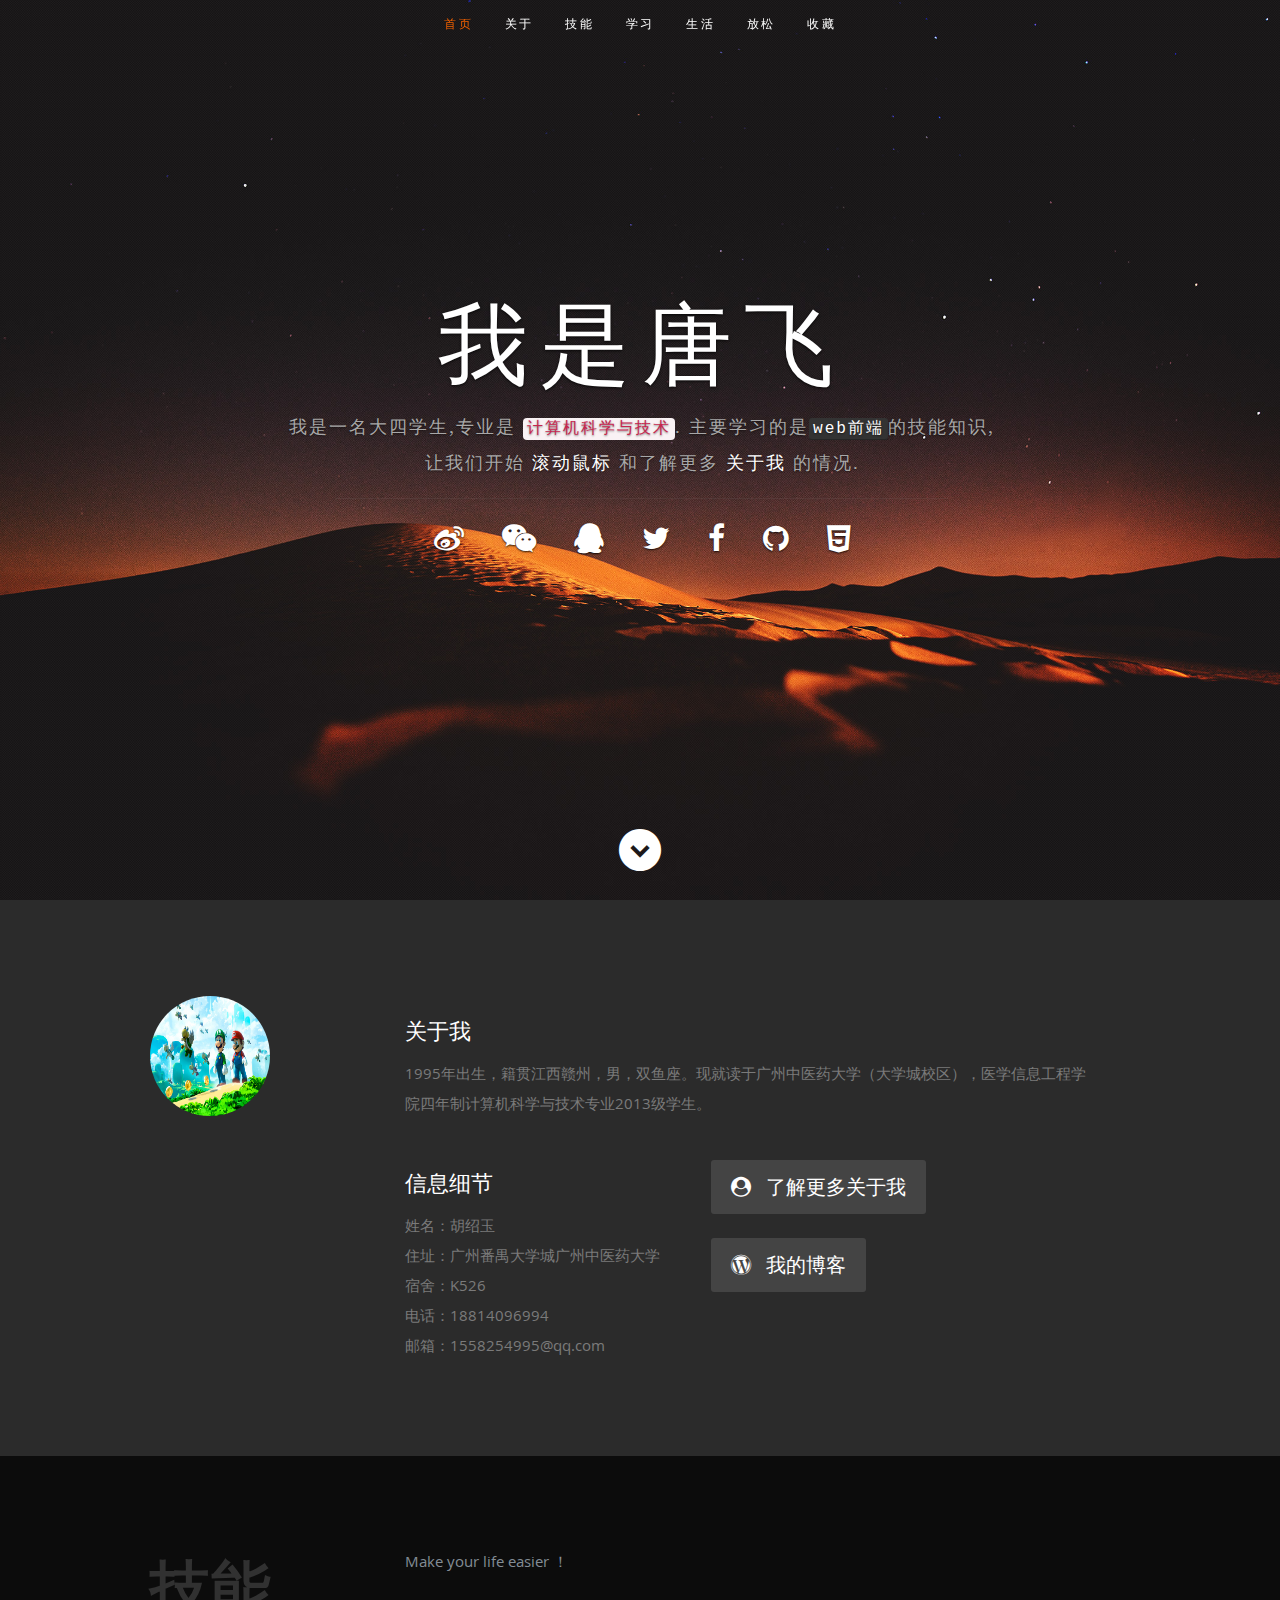
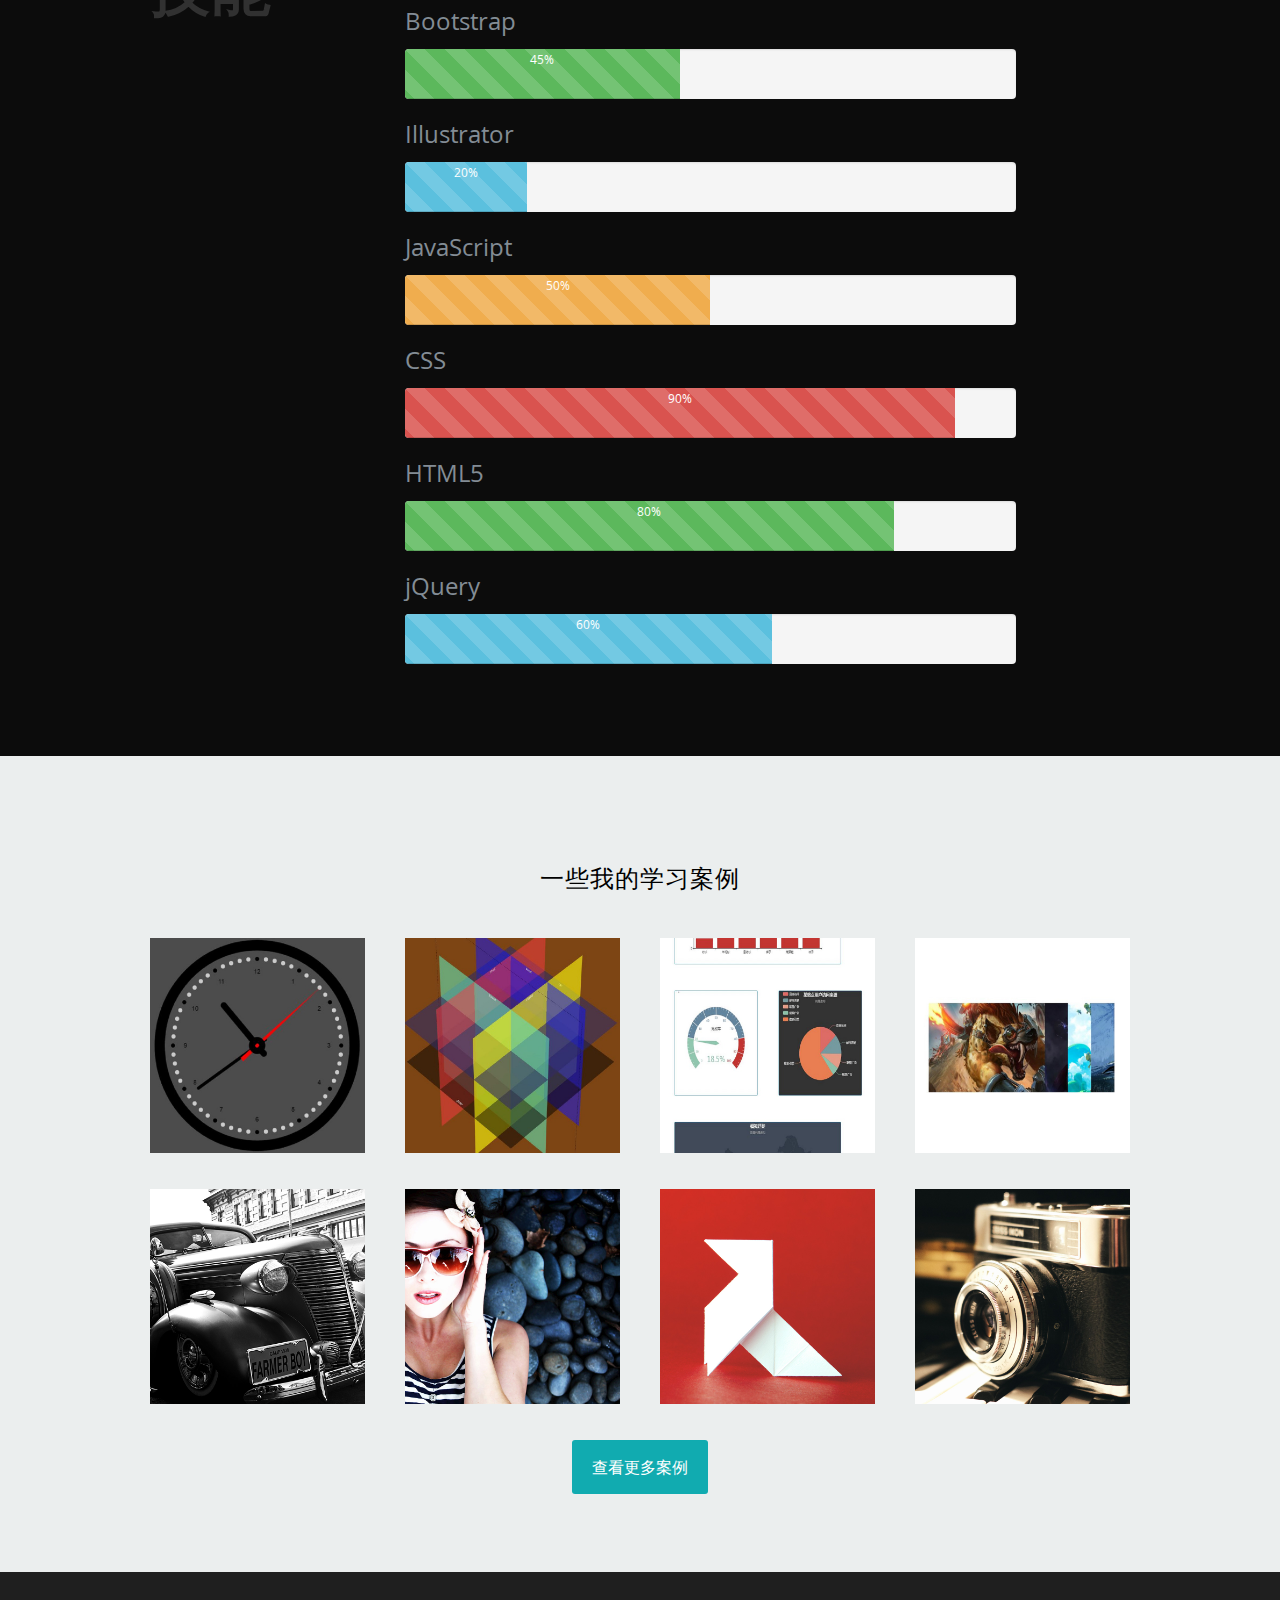
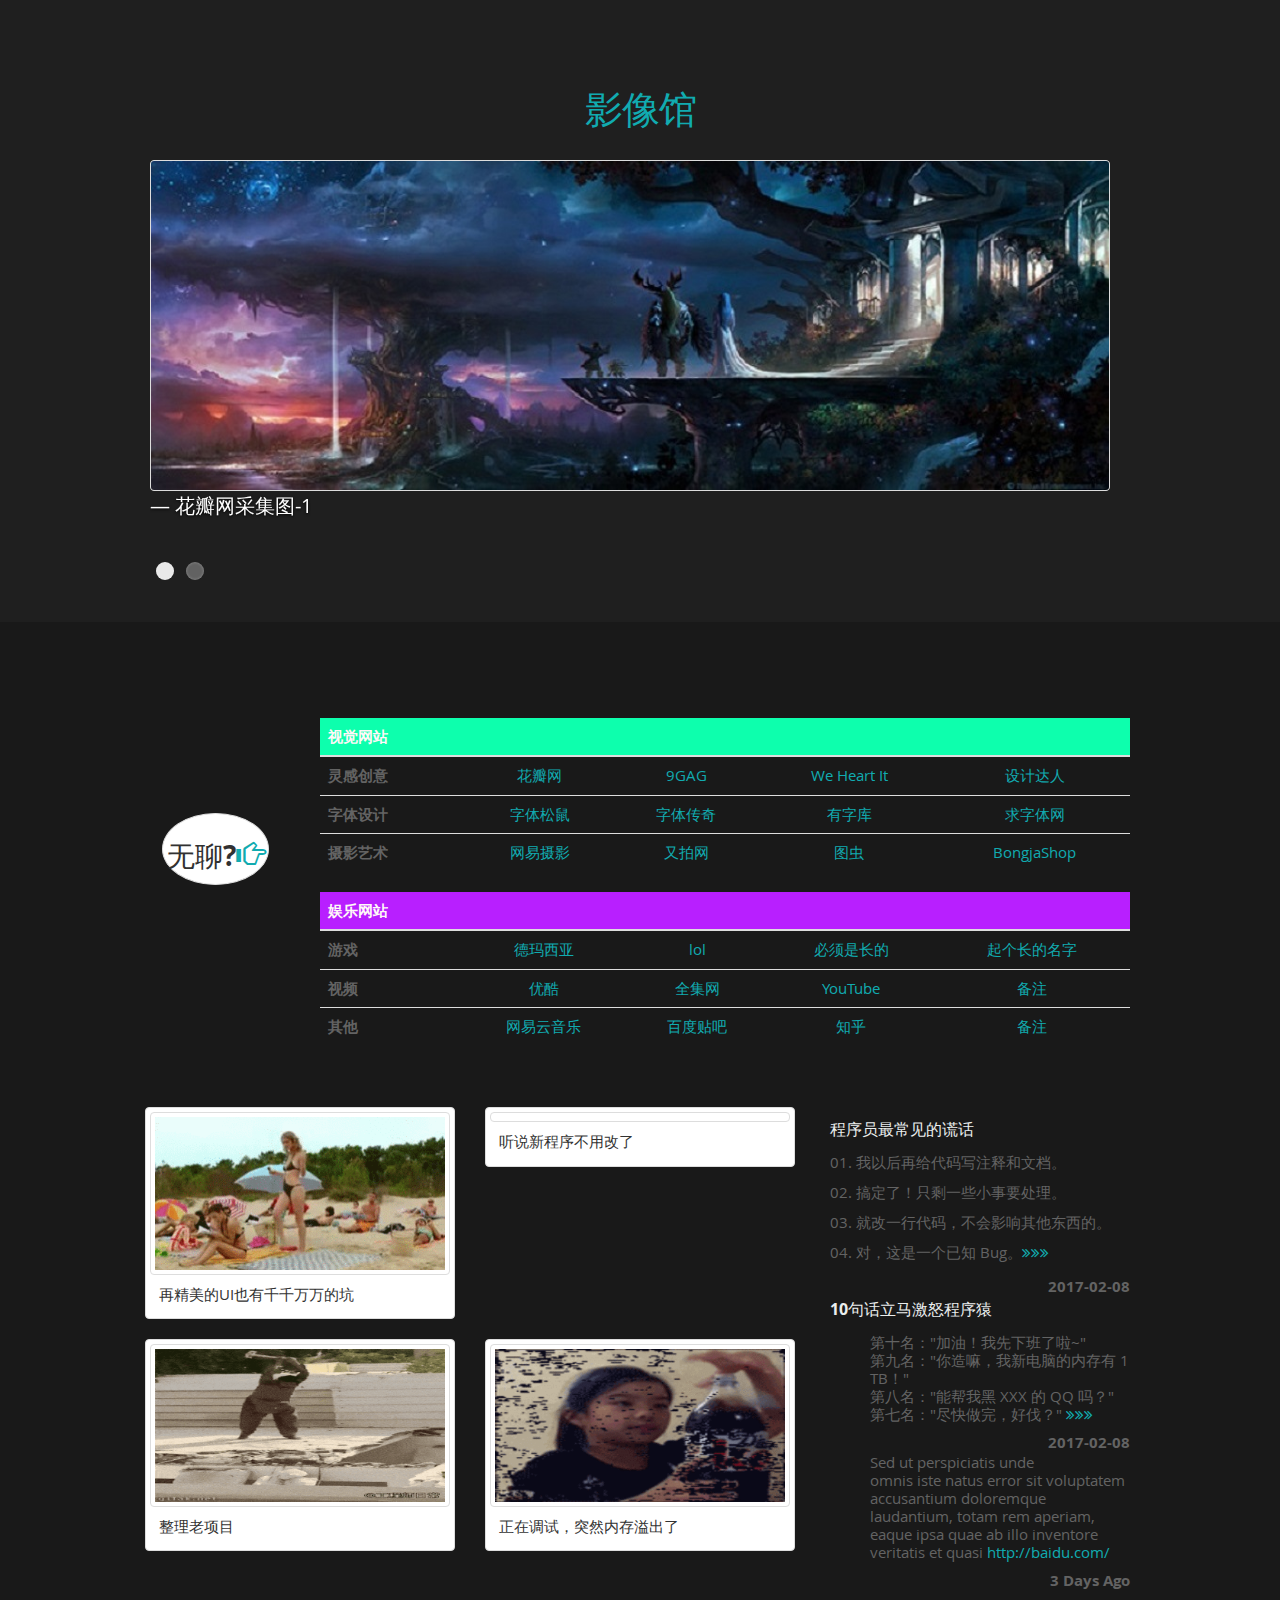
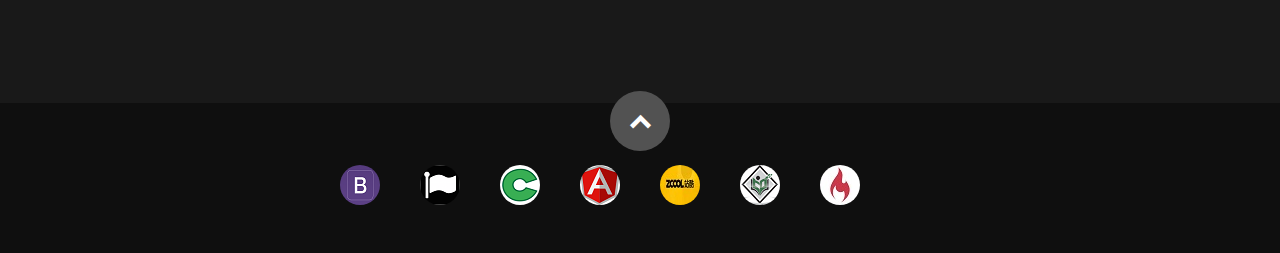
==== commit 36856b3e: "终版" ====
--- a/index.html
+++ b/index.html
@@ -38,6 +38,17 @@
     <style>
         a{
             text-decoration: none;
+        }
+        .progress{
+            height: 50px;
+            margin-top: 10px;
+        }
+        .bars span{
+            font-size: 24px;
+        }
+        .im{
+            font-size: 60px;
+            font-weight: bolder;
         }
     </style>
 
@@ -73,9 +84,9 @@
                 和了解更多<a class="smoothscroll" href="#about"> 关于我 </a>的情况.</h3>
             <hr/>
             <ul class="social">
-                <li><a href="#"><i class="fa fa-weibo"></i></a></li>
-                <li><a href="#"><i class="fa fa-weixin"></i></a></li>
-                <li><a href="#"><i class="fa fa-qq"></i></a></li>
+                <li><a target="_blank" href="http://weibo.com/hushaoyu0309"><i class="fa fa-weibo"></i></a></li>
+                <li><a target="_blank" href="weixin://contacts/profile/hushaoyu_shy"><i class="fa fa-weixin"></i></a></li>
+                <li><a target="_blank" href="http://wpa.qq.com/msgrd?v=3&uin=1558254995&site=qq&menu=yes"><i class="fa fa-qq"></i></a></li>
                 <li><a href="#"><i class="fa fa-twitter"></i></a></li>
                 <li><a href="#"><i class="fa fa-facebook"></i></a></li>
                 <li><a href="#"><i class="fa fa-github"></i></a></li>
@@ -122,8 +133,8 @@
 
                 <div class="columns download">
                     <p>
-                        <a href="details/about_me/about_index.html" class="button"><i class="fa fa-user-circle"></i>了解更多关于我</a><br>
-                        <a href="http://127.0.0.1/wordpress/index.php" class="button"><i class="fa fa-wordpress"></i>我的博客</a>
+                        <a href="details/about_me/about_index.html" target="_blank" class="button"><i class="fa fa-user-circle"></i>了解更多关于我</a><br>
+                        <a href="http://localhost/wordpress/index.php" target="_blank" class="button"><i class="fa fa-wordpress"></i>我的博客</a>
                     </p>
                 </div>
             </div> <!-- end row -->
@@ -141,7 +152,7 @@
     <div class="row skill">
 
         <div class="three columns header-col">
-            <h1><span>技能</span></h1>
+            <h1><span class="im">技能</span></h1>
         </div>
 
         <div class="nine columns main-col">
@@ -149,15 +160,50 @@
             <p>Make your life easier ！</p>
 
             <div class="bars">
-
-                <ul class="skills">
+                <span>Bootstrap</span>
+                <div class="progress">
+                    <div class="progress-bar progress-bar-striped progress-bar-success active" role="progressbar" aria-valuenow="45" aria-valuemin="0" aria-valuemax="100" style="width: 45%">
+                        45%
+                    </div>
+                </div>
+                <span>Illustrator</span>
+                <div class="progress">
+                    <div class="progress-bar progress-bar-striped progress-bar-info active" role="progressbar" aria-valuenow="20" aria-valuemin="0" aria-valuemax="100" style="width: 20%">
+                        20%
+                    </div>
+                </div>
+                <span>JavaScript</span>
+                <div class="progress">
+                    <div class="progress-bar progress-bar-striped progress-bar-warning active" role="progressbar" aria-valuenow="50" aria-valuemin="0" aria-valuemax="100" style="width: 50%">
+                        50%
+                    </div>
+                </div>
+                <span>CSS</span>
+                <div class="progress">
+                    <div class="progress-bar progress-bar-striped progress-bar-danger active" role="progressbar" aria-valuenow="90" aria-valuemin="0" aria-valuemax="100" style="width: 90%">
+                        90%
+                    </div>
+                </div>
+                <span>HTML5</span>
+                <div class="progress">
+                    <div class="progress-bar progress-bar-striped progress-bar-success active" role="progressbar" aria-valuenow="45" aria-valuemin="80" aria-valuemax="100" style="width: 80%">
+                        80%
+                    </div>
+                </div>
+                <span>jQuery</span>
+                <div class="progress">
+                    <div class="progress-bar progress-bar-striped progress-bar-info active" role="progressbar" aria-valuenow="45" aria-valuemin="60" aria-valuemax="100" style="width: 60%">
+                        60%
+                    </div>
+                </div>
+                <!--<ul class="skills">
                     <li><span class="bar-expand bootstrap"></span><em>Bootstrap</em></li>
                     <li><span class="bar-expand illustrator"></span><em>Illustrator</em></li>
                     <li><span class="bar-expand javascript"></span><em>JavaScript</em></li>
                     <li><span class="bar-expand css"></span><em>CSS</em></li>
                     <li><span class="bar-expand html5"></span><em>HTML5</em></li>
                     <li><span class="bar-expand jquery"></span><em>jQuery</em></li>
-                </ul>
+                </ul>-->
             </div><!-- end skill-bars -->
         </div> <!-- main-col end -->
     </div> <!-- End skills -->
@@ -462,7 +508,7 @@
 
             <div class="header-col">
 
-                <h1><a class="type_1" href="details/life/life.html">影像馆</a></h1>
+                <h1><a class="type_1" href="details/life/life.html" target="_blank">影像馆</a></h1>
 
             </div>
 
--- a/css/layout.css
+++ b/css/layout.css
@@ -357,8 +357,8 @@
 
 .bootstrap {
     width: 30%;
-    -moz-animation: photoshop 2s ease;
-    -webkit-animation: photoshop 2s ease;
+    -moz-animation: bootstrap 2s ease;
+    -webkit-animation: bootstrap 2s ease;
 }
 
 .illustrator {
@@ -445,7 +445,7 @@
     }
 }
 
-@-webkit-keyframes photoshop {
+@-webkit-keyframes bootstrap {
     0% {
         width: 0px;
     }
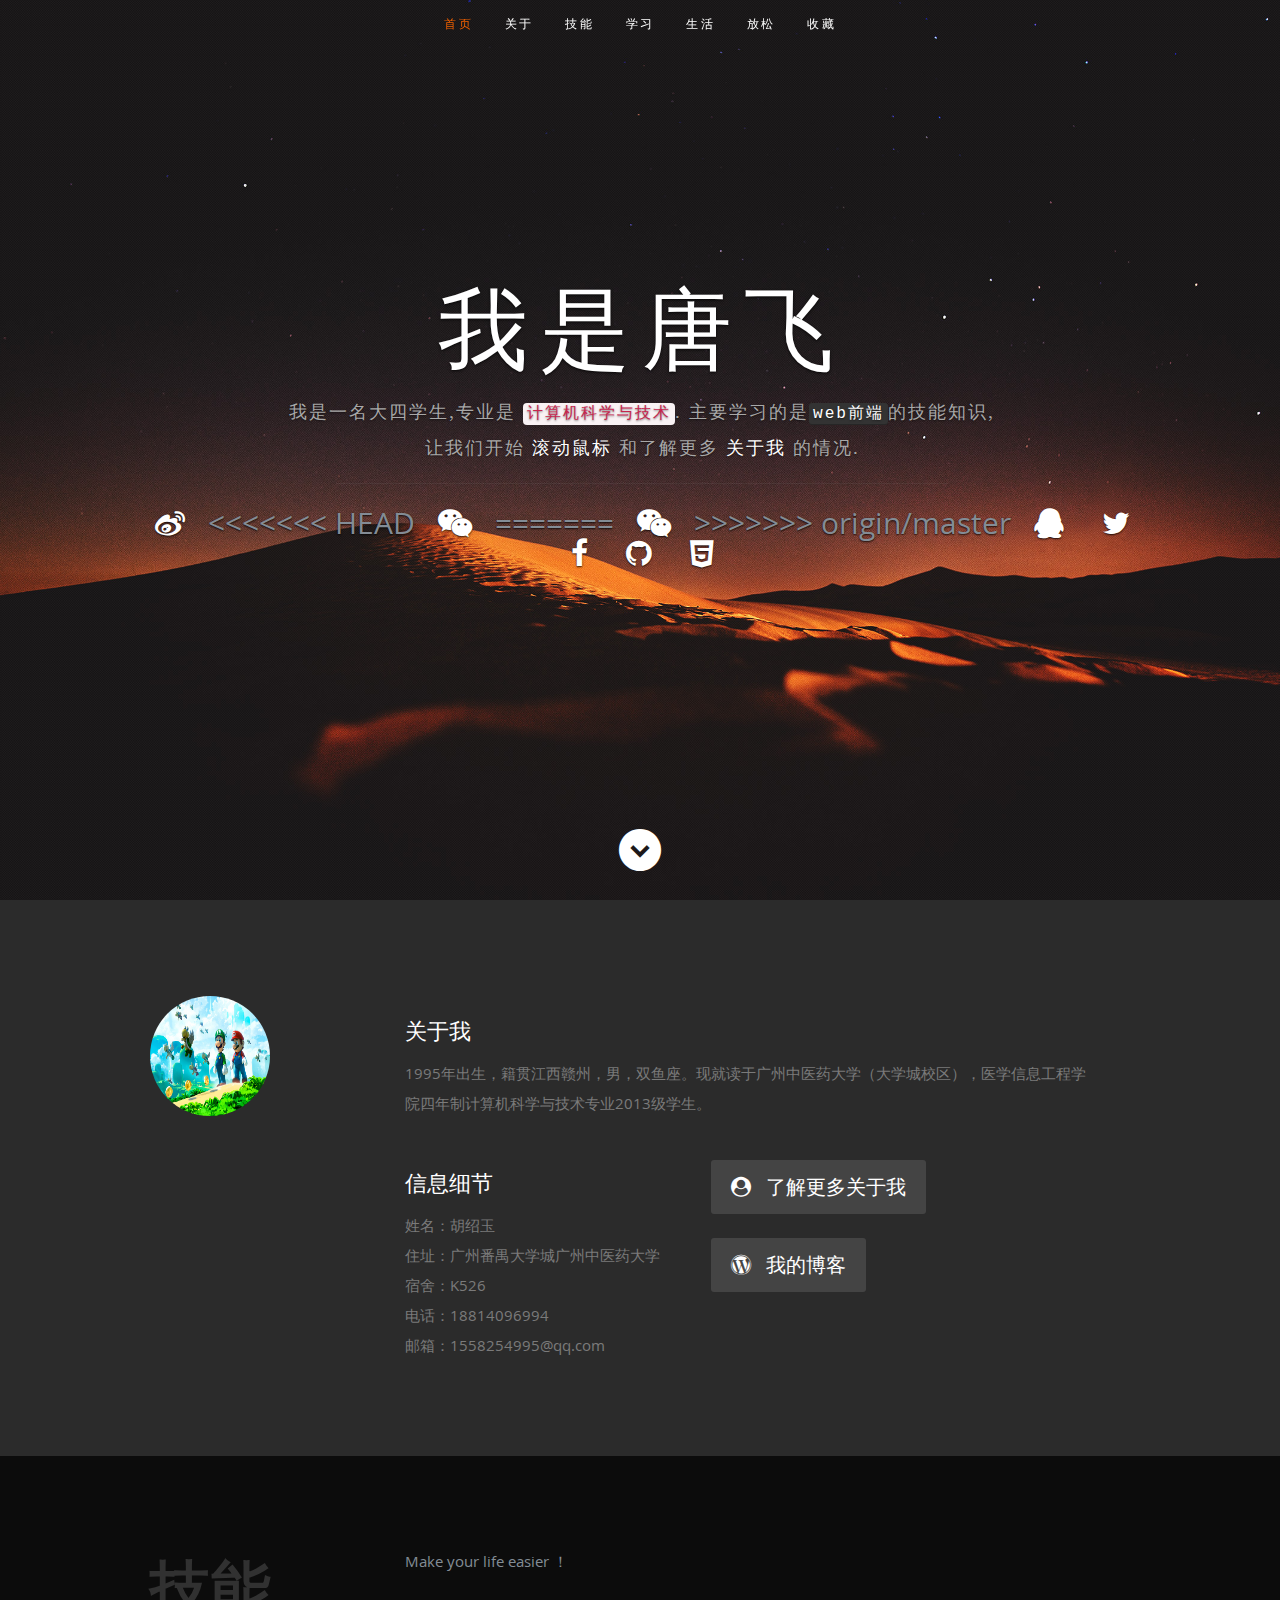
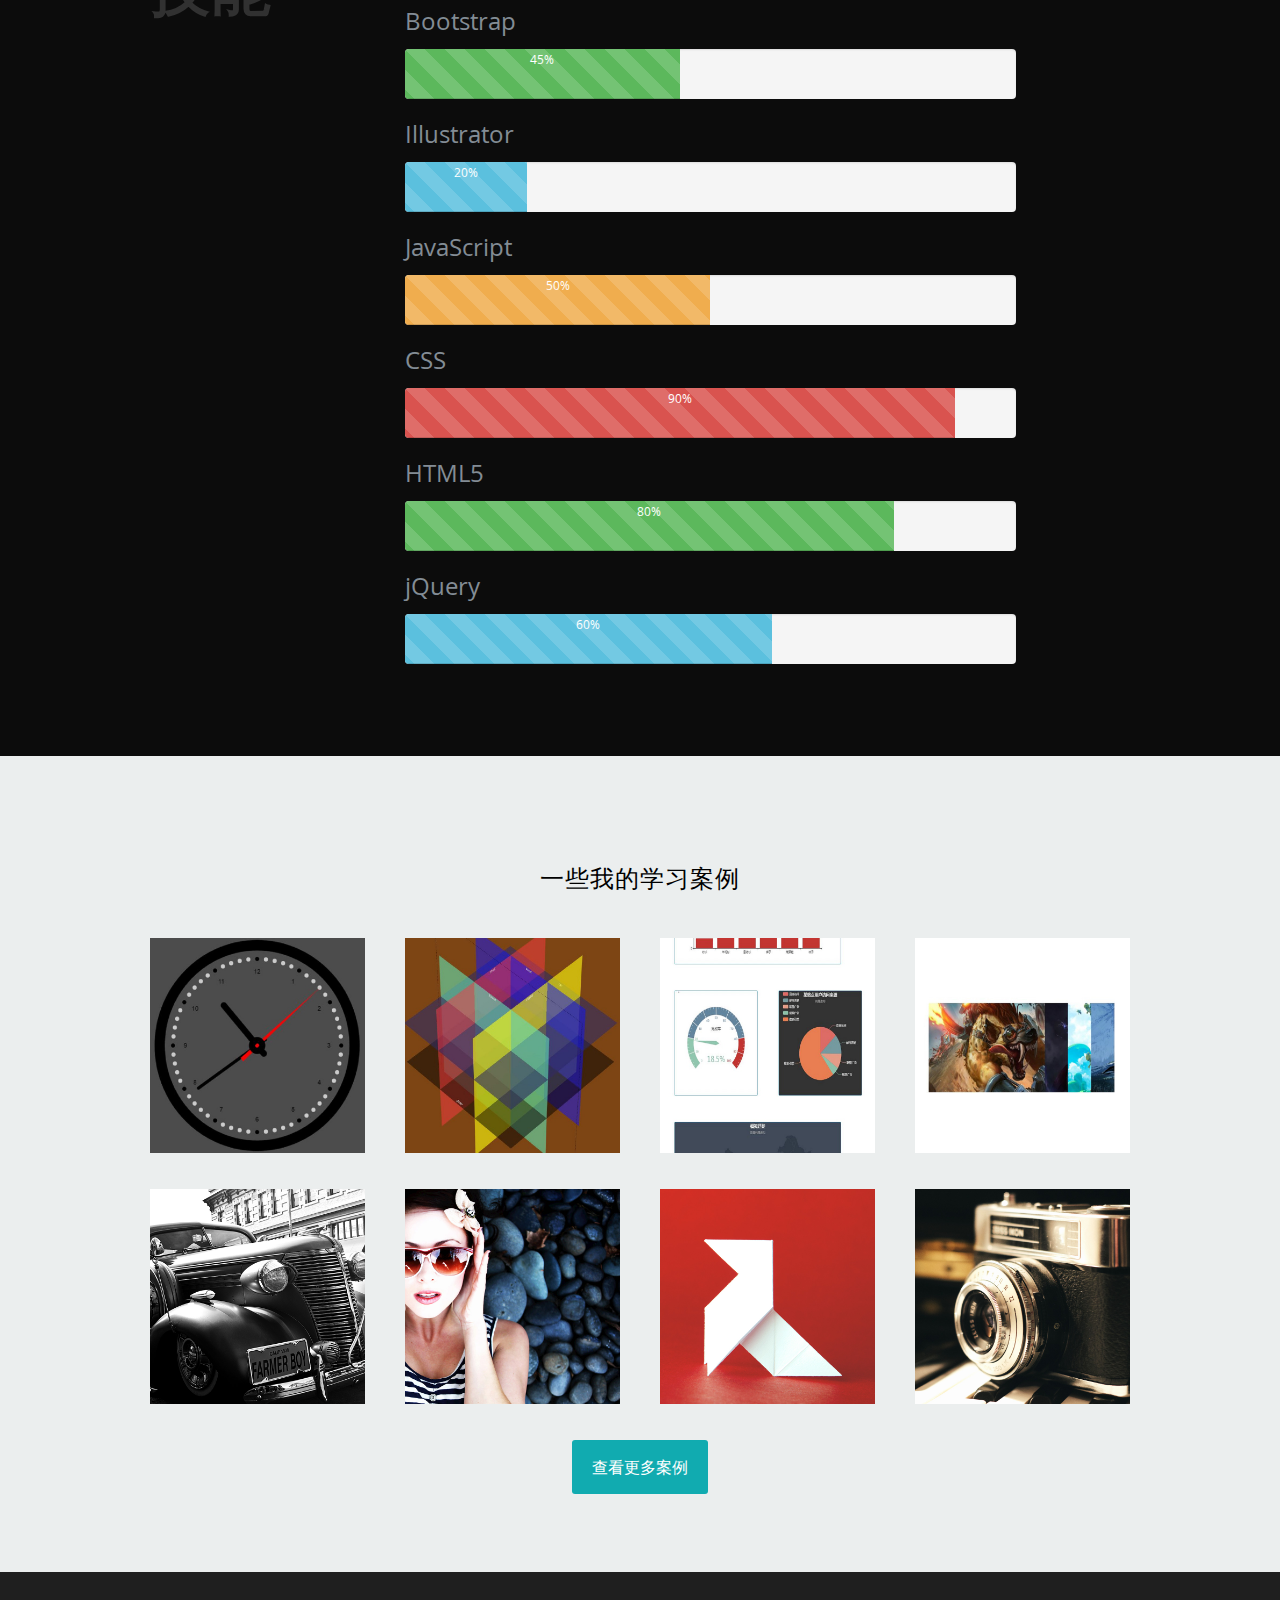
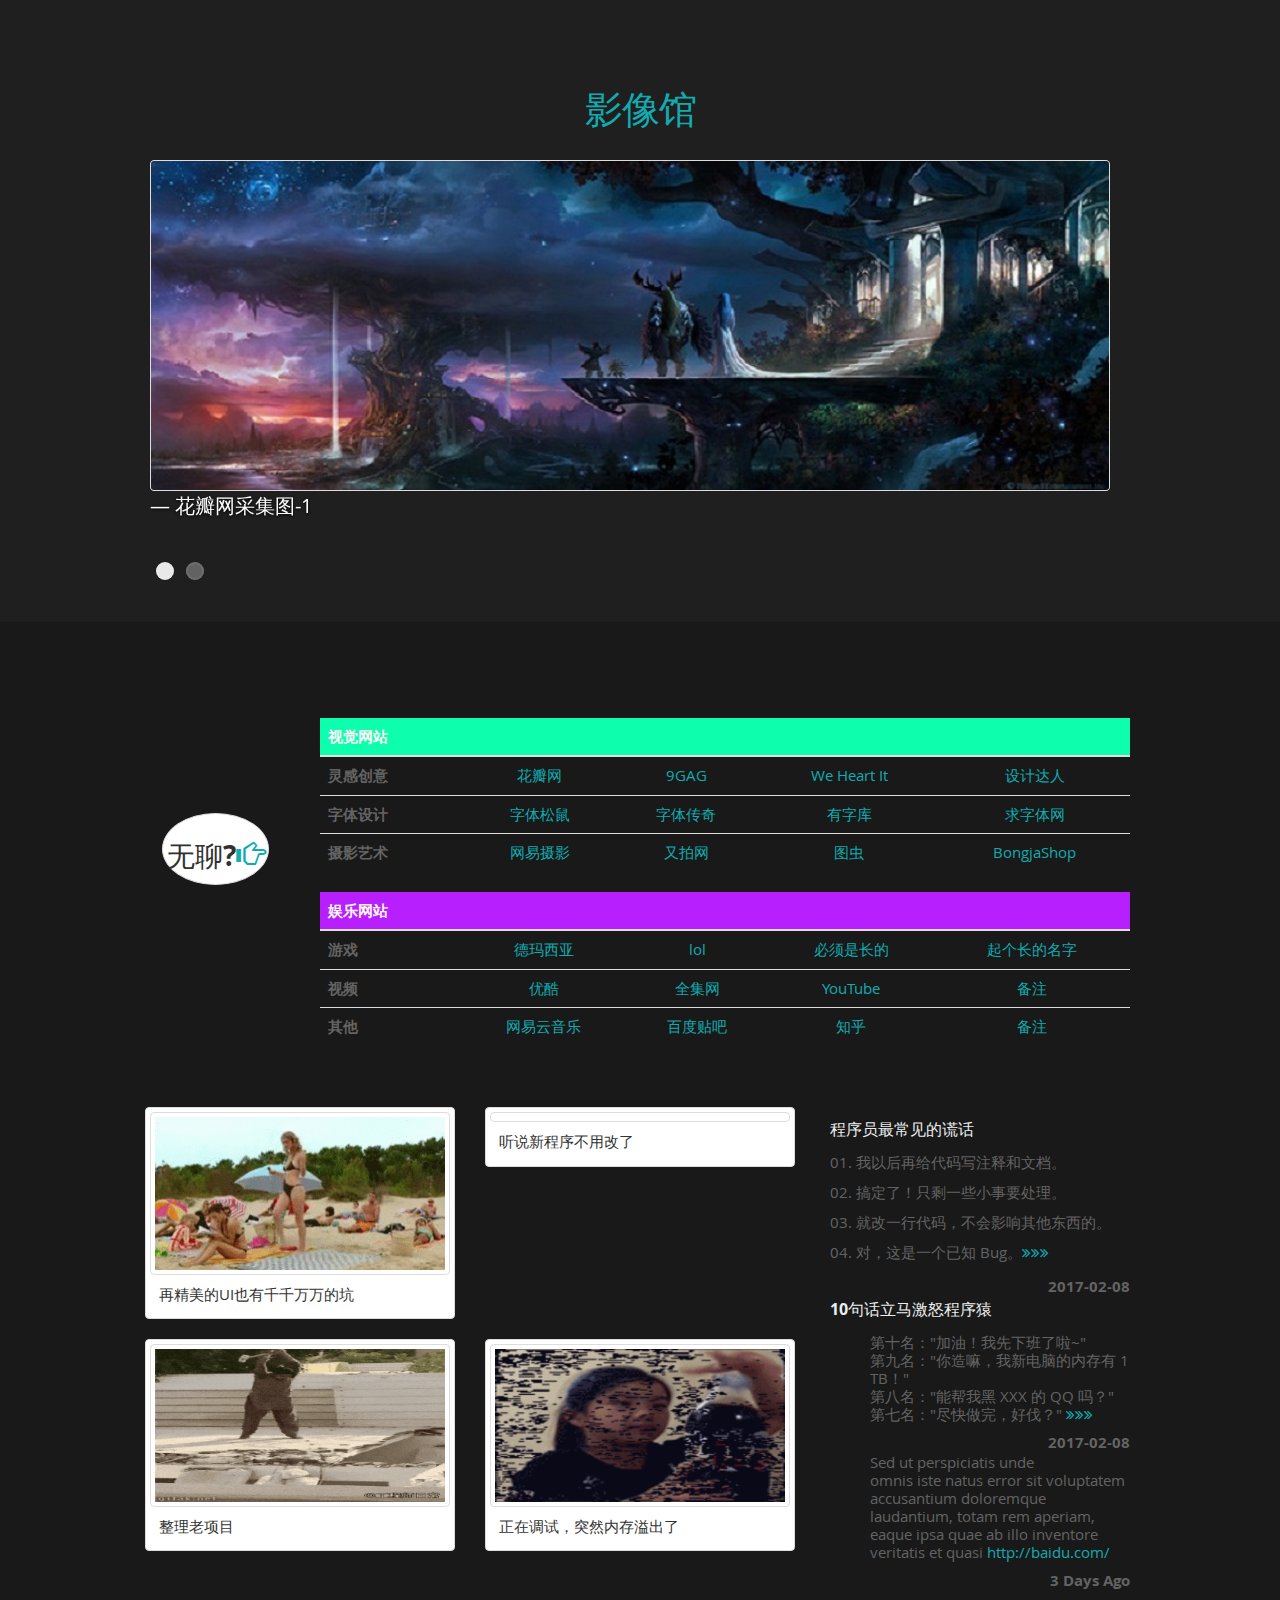
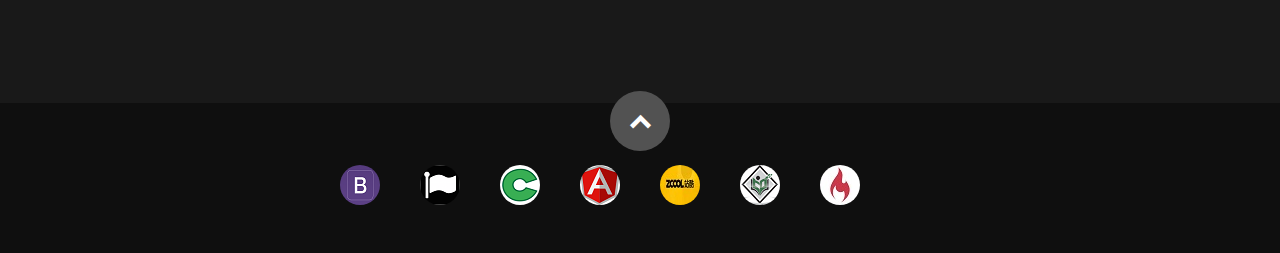
==== commit 62177973: "Merge remote-tracking branch 'origin/master'" ====
--- a/index.html
+++ b/index.html
@@ -85,7 +85,11 @@
             <hr/>
             <ul class="social">
                 <li><a target="_blank" href="http://weibo.com/hushaoyu0309"><i class="fa fa-weibo"></i></a></li>
+<<<<<<< HEAD
+                <li><a href="#"><i class="fa fa-weixin"></i></a></li>
+=======
                 <li><a target="_blank" href="weixin://contacts/profile/hushaoyu_shy"><i class="fa fa-weixin"></i></a></li>
+>>>>>>> origin/master
                 <li><a target="_blank" href="http://wpa.qq.com/msgrd?v=3&uin=1558254995&site=qq&menu=yes"><i class="fa fa-qq"></i></a></li>
                 <li><a href="#"><i class="fa fa-twitter"></i></a></li>
                 <li><a href="#"><i class="fa fa-facebook"></i></a></li>
@@ -738,20 +742,20 @@
         <div class="eight columns">
 
             <ul class="social-links">
-                <li><a href="http://www.bootcss.com/"><img src="images/footer/bootstrap.png" title="Bootstrap"
+                <li><a target="_blank" href="http://www.bootcss.com/"><img src="images/footer/bootstrap.png" title="Bootstrap"
                                                            class="img-circle"/></a></li>
-                <li><a href="http://fontawesome.io/"><img src="images/footer/fontawesome.png" title="Font Awesome"
+                <li><a target="_blank" href="http://fontawesome.io/"><img src="images/footer/fontawesome.png" title="Font Awesome"
                                                           class="img-circle"></a></li>
-                <li><a href="https://www.oschina.net/"><img src="images/footer/oschina.jpg" title="开源中国"
+                <li><a target="_blank" href="https://www.oschina.net/"><img src="images/footer/oschina.jpg" title="开源中国"
                                                             class="img-circle"></a></li>
-                <li><a href="https://docs.angularjs.org/"><img src="images/footer/angular.png" title="AngularJS"
+                <li><a target="_blank" href="https://docs.angularjs.org/"><img src="images/footer/angular.png" title="AngularJS"
                                                                class="img-circle"></a></li>
-                <li><a href="http://www.zcool.com.cn/"><img src="images/footer/ZCOOL.jpg" title="站酷" class="img-circle"></a>
+                <li><a target="_blank" href="http://www.zcool.com.cn/"><img src="images/footer/ZCOOL.jpg" title="站酷" class="img-circle"></a>
                 </li>
-                <li><a href="https://www.tutorialspoint.com/index.htm"><img src="images/footer/tutorialspoint.png"
+                <li><a target="_blank" href="https://www.tutorialspoint.com/index.htm"><img src="images/footer/tutorialspoint.png"
                                                                             title="tutorialspoint"
                                                                             class="img-circle"></a></li>
-                <li><a href="http://www.imooc.com/"><img src="images/footer/IMOOC.jpg" class="img-circle"
+                <li><a target="_blank" href="http://www.imooc.com/"><img src="images/footer/IMOOC.jpg" class="img-circle"
                                                          title="慕课网"></a></li>
             </ul>
 
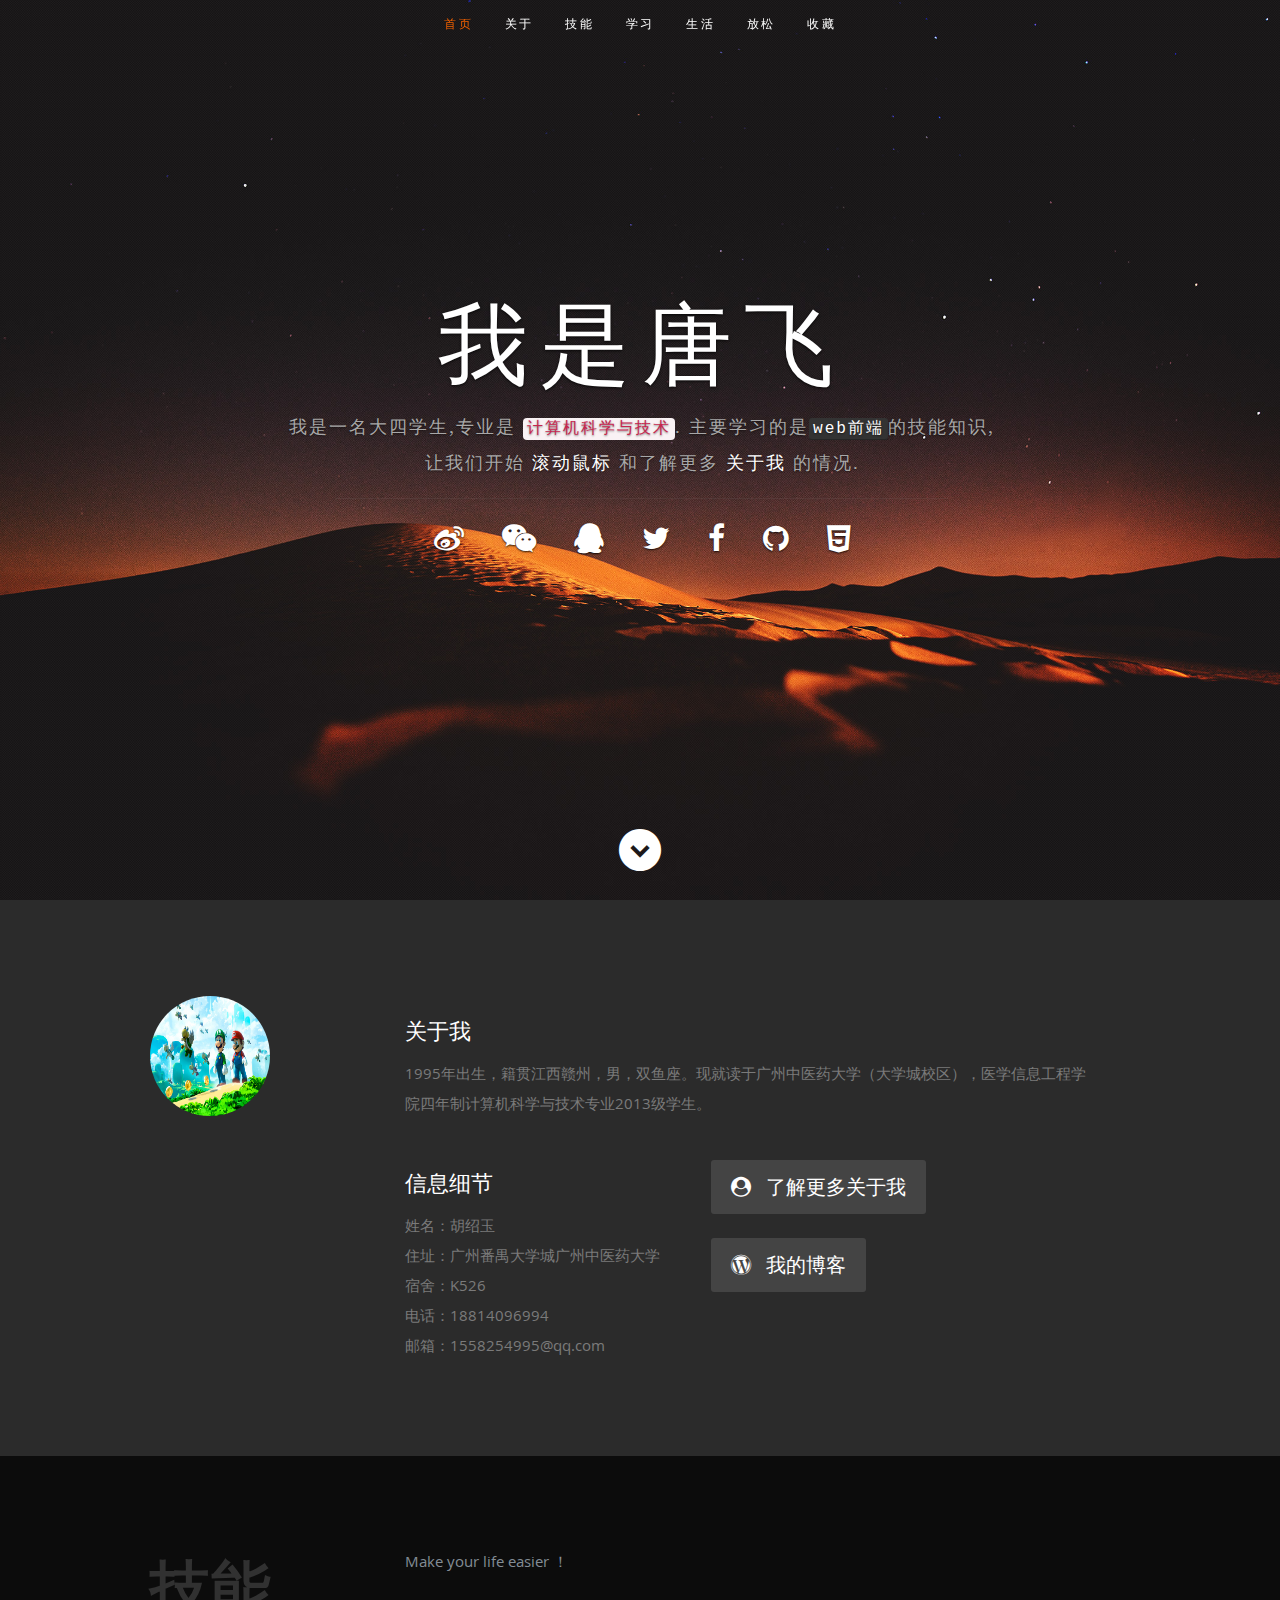
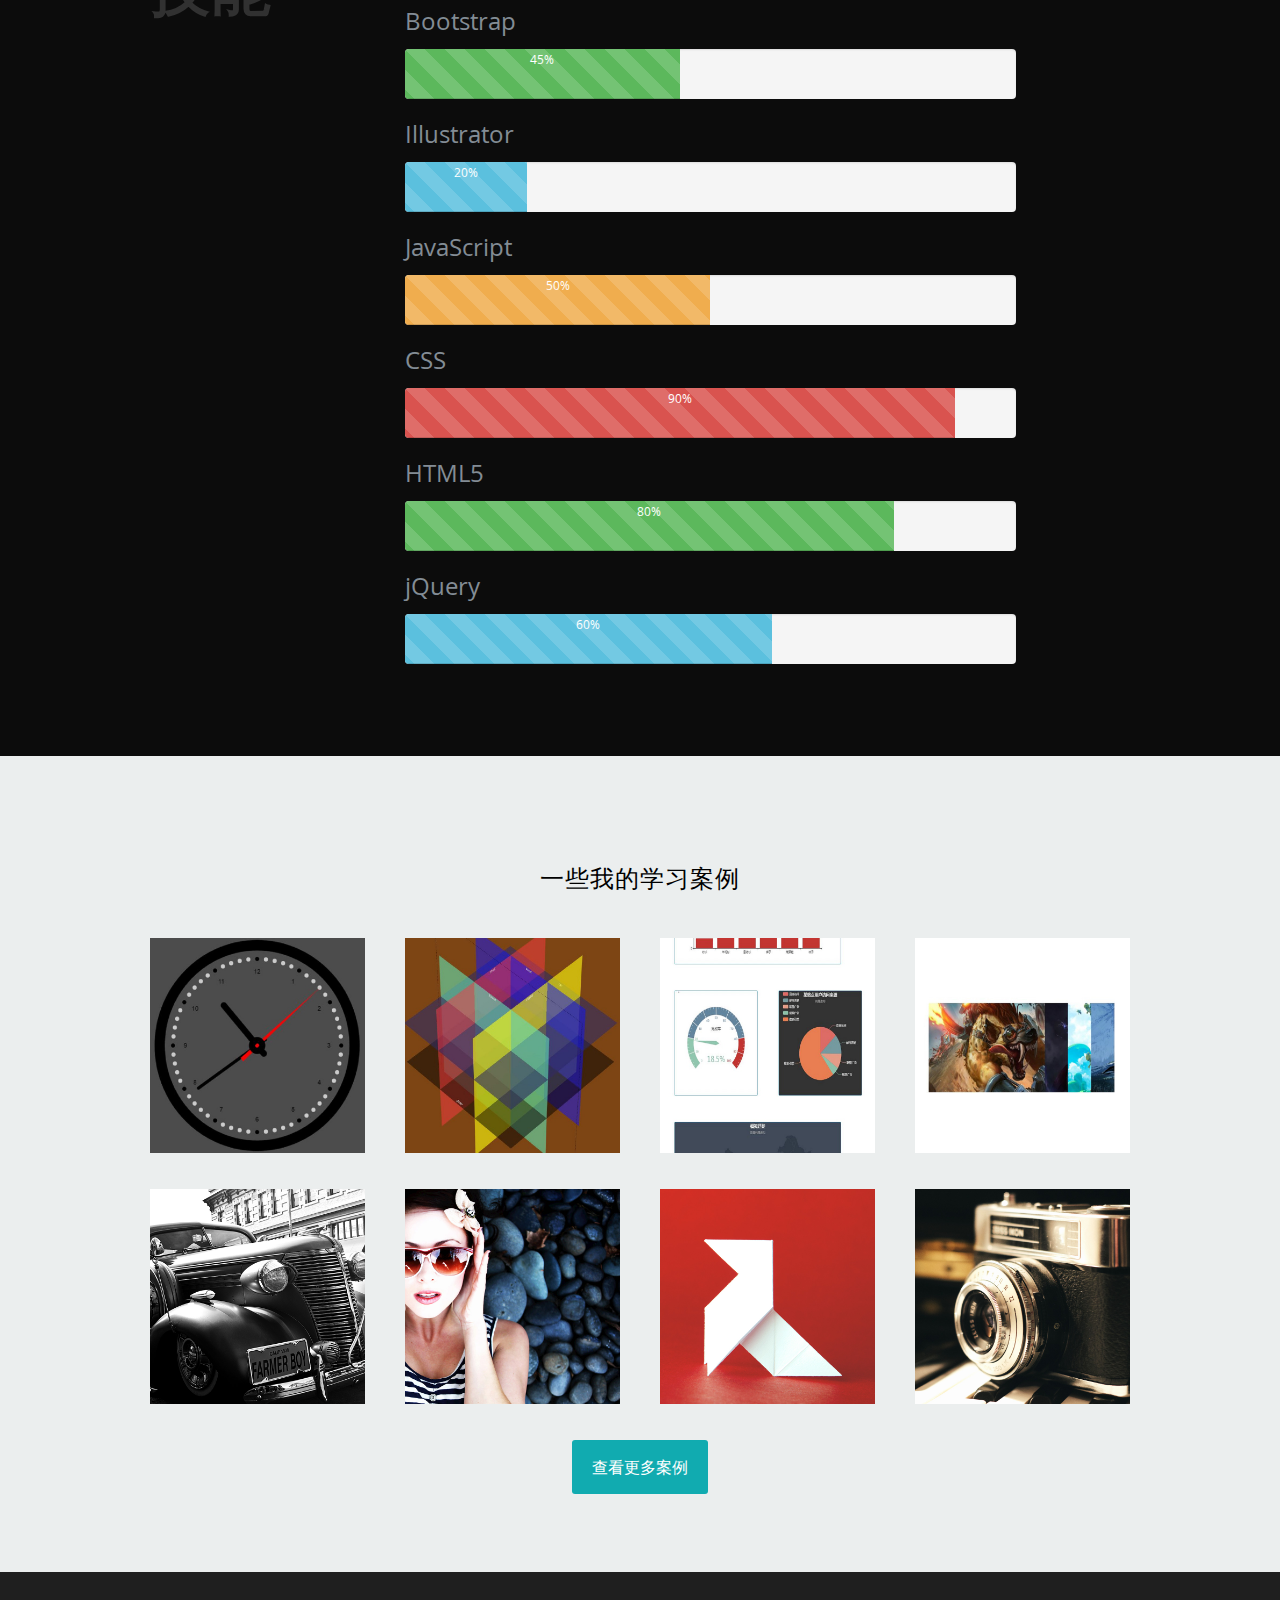
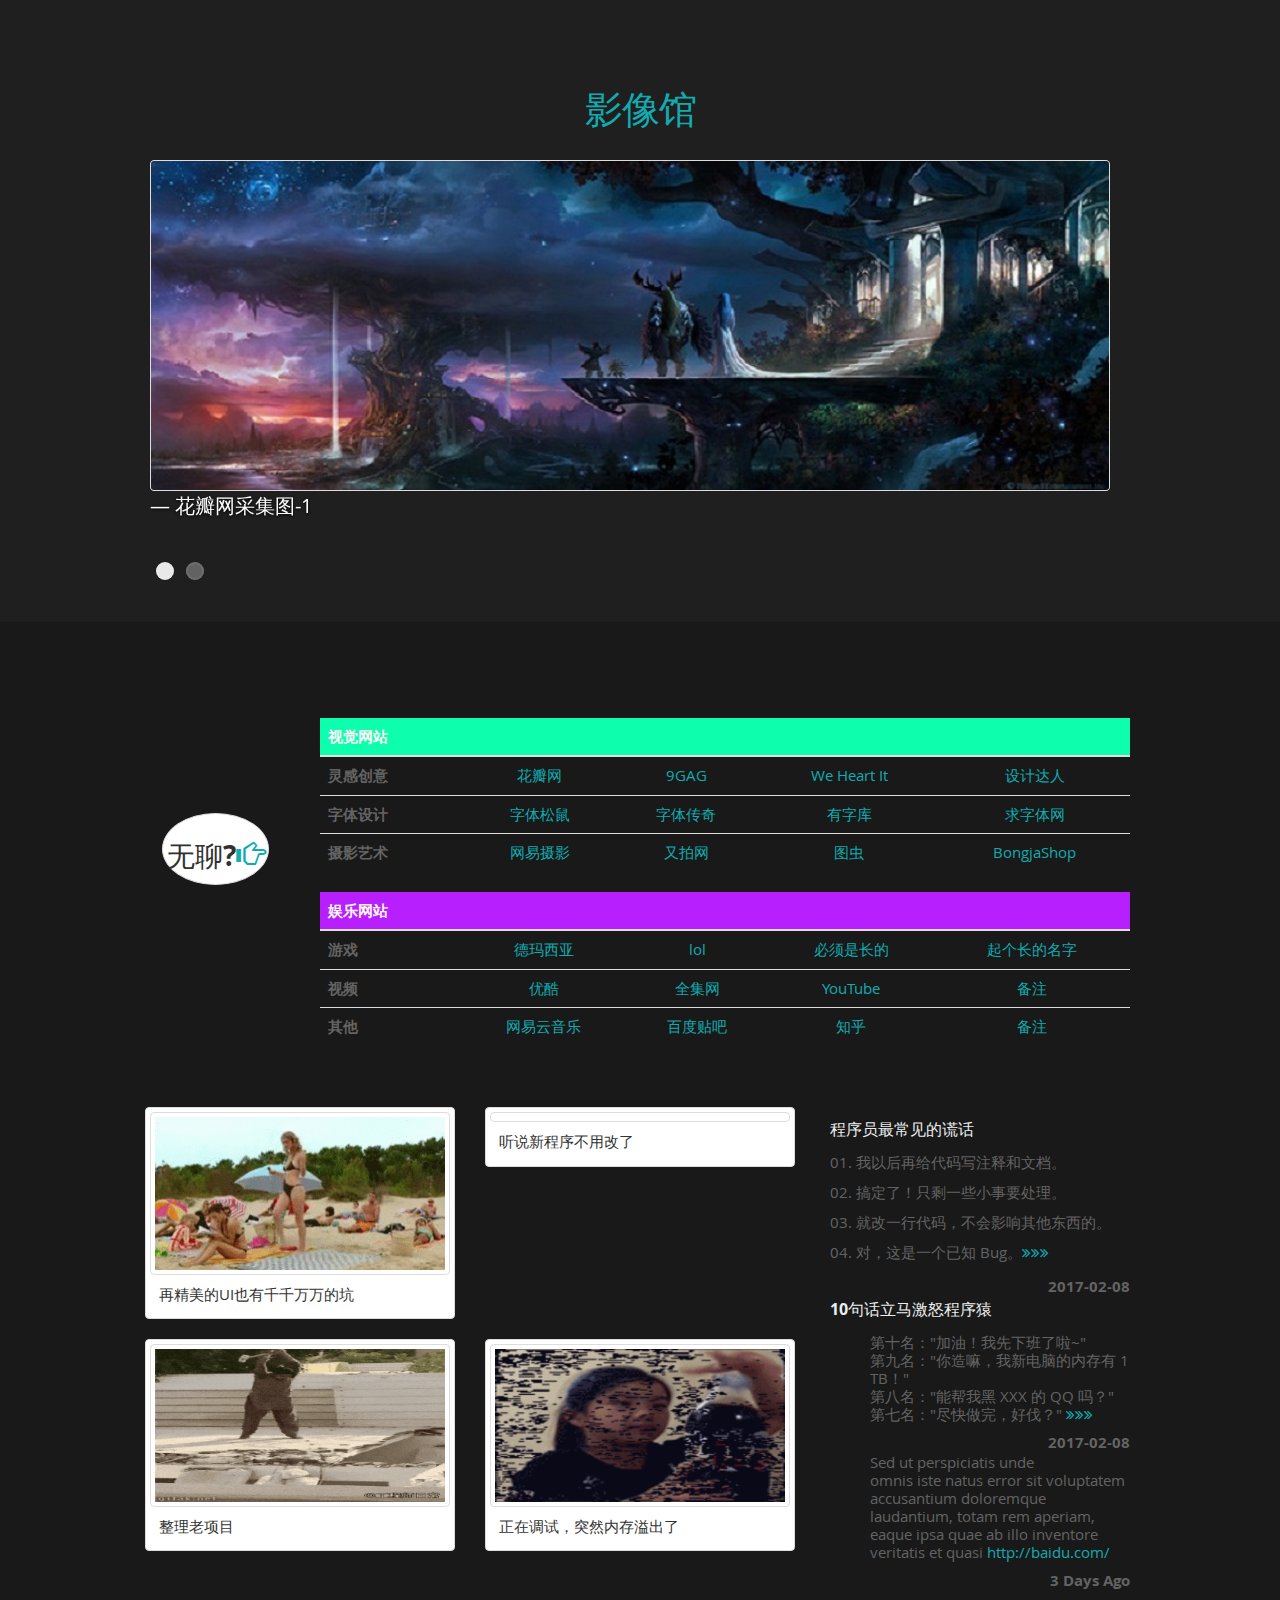
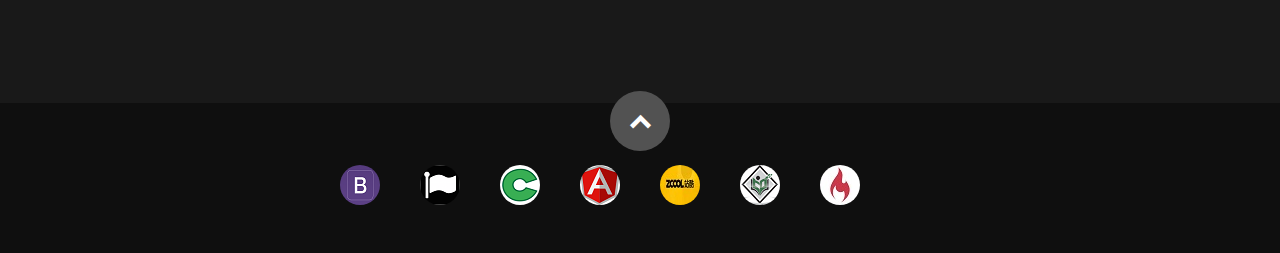
==== commit c3c72864: "二次修改" ====
--- a/index.html
+++ b/index.html
@@ -85,11 +85,7 @@
             <hr/>
             <ul class="social">
                 <li><a target="_blank" href="http://weibo.com/hushaoyu0309"><i class="fa fa-weibo"></i></a></li>
-<<<<<<< HEAD
                 <li><a href="#"><i class="fa fa-weixin"></i></a></li>
-=======
-                <li><a target="_blank" href="weixin://contacts/profile/hushaoyu_shy"><i class="fa fa-weixin"></i></a></li>
->>>>>>> origin/master
                 <li><a target="_blank" href="http://wpa.qq.com/msgrd?v=3&uin=1558254995&site=qq&menu=yes"><i class="fa fa-qq"></i></a></li>
                 <li><a href="#"><i class="fa fa-twitter"></i></a></li>
                 <li><a href="#"><i class="fa fa-facebook"></i></a></li>
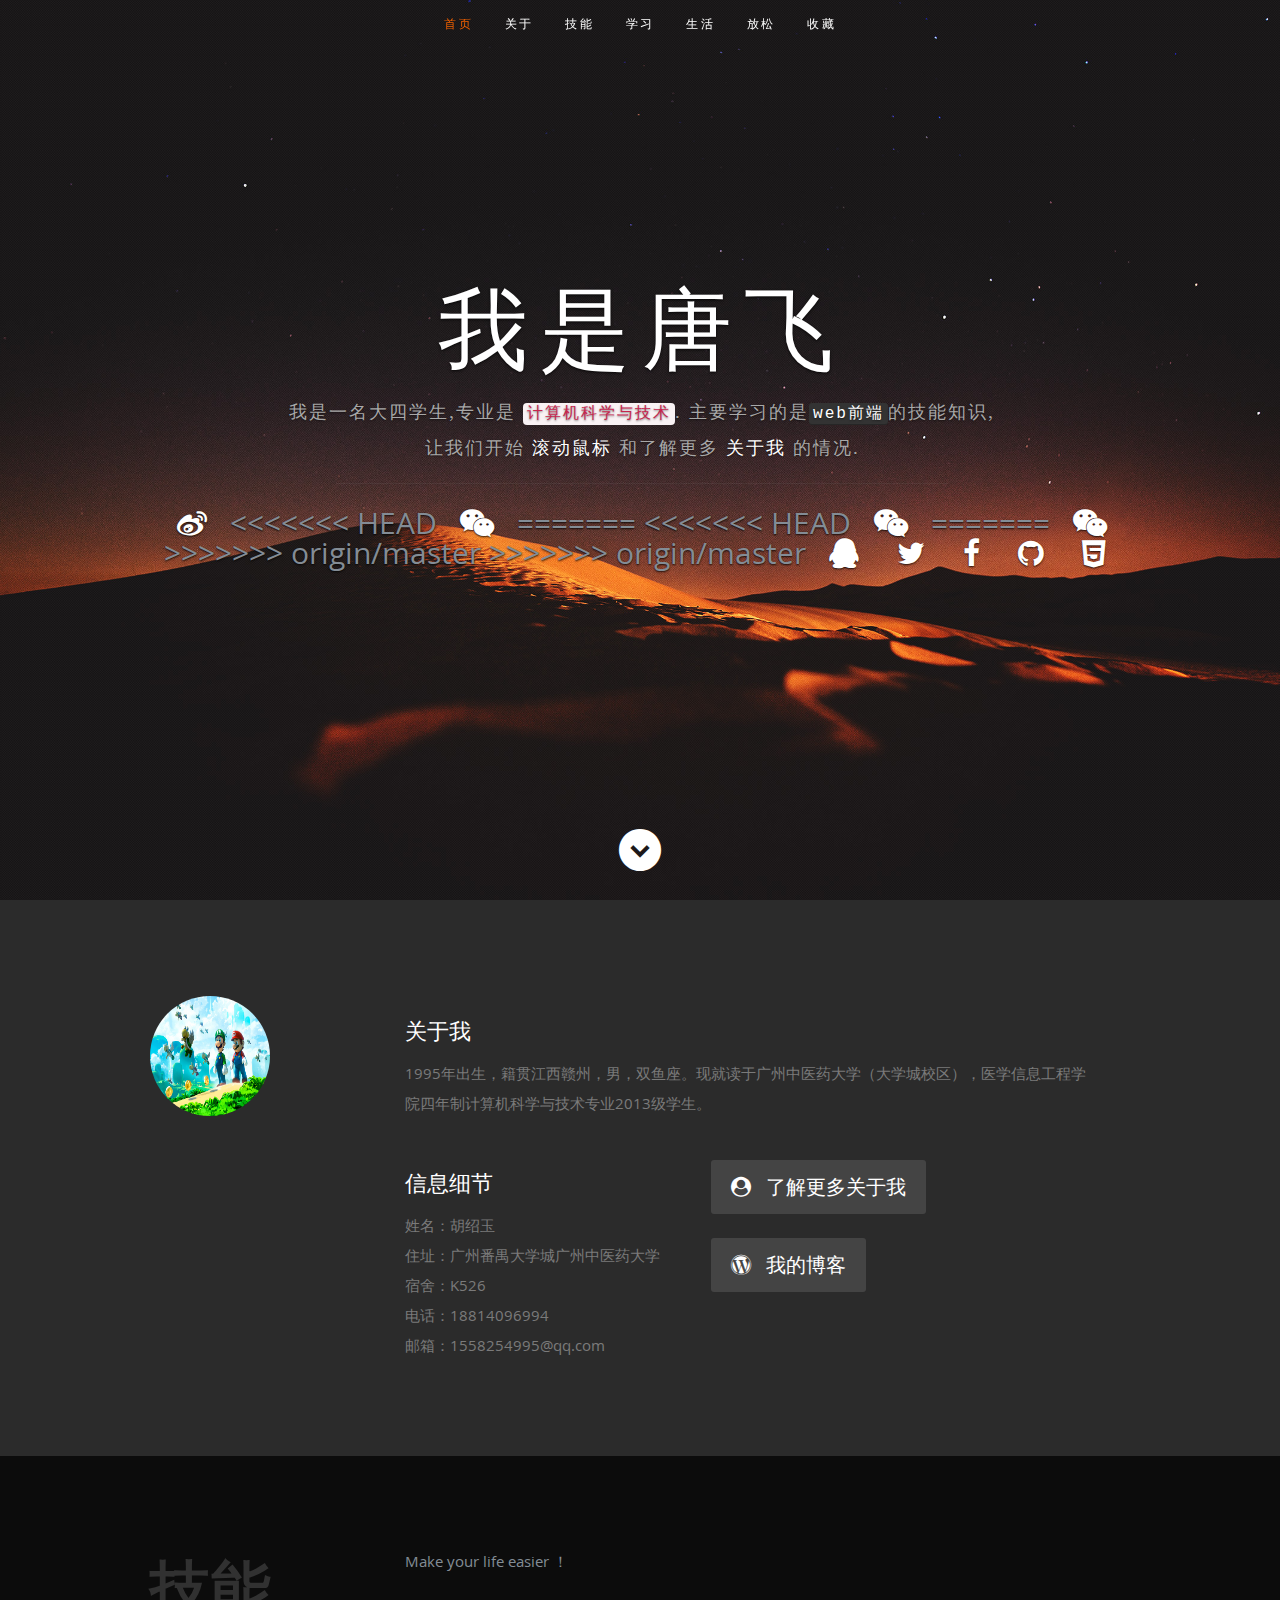
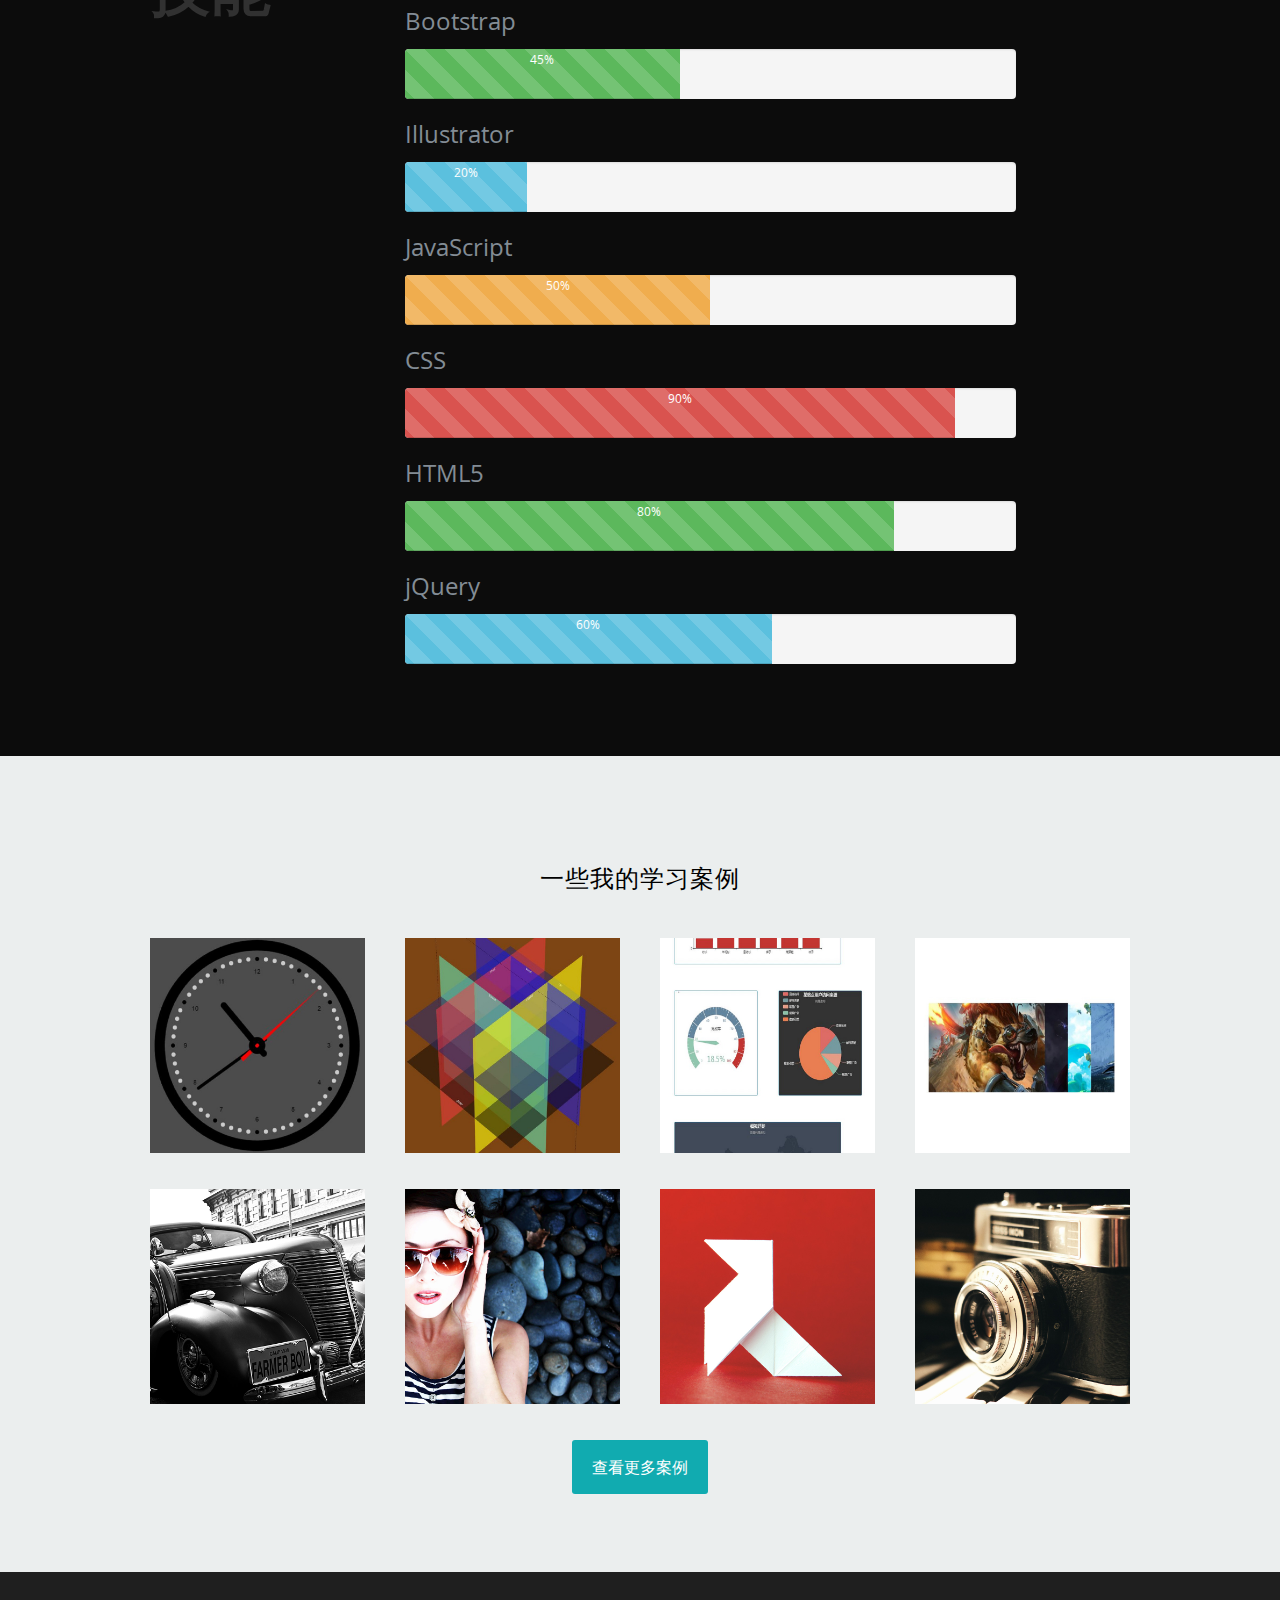
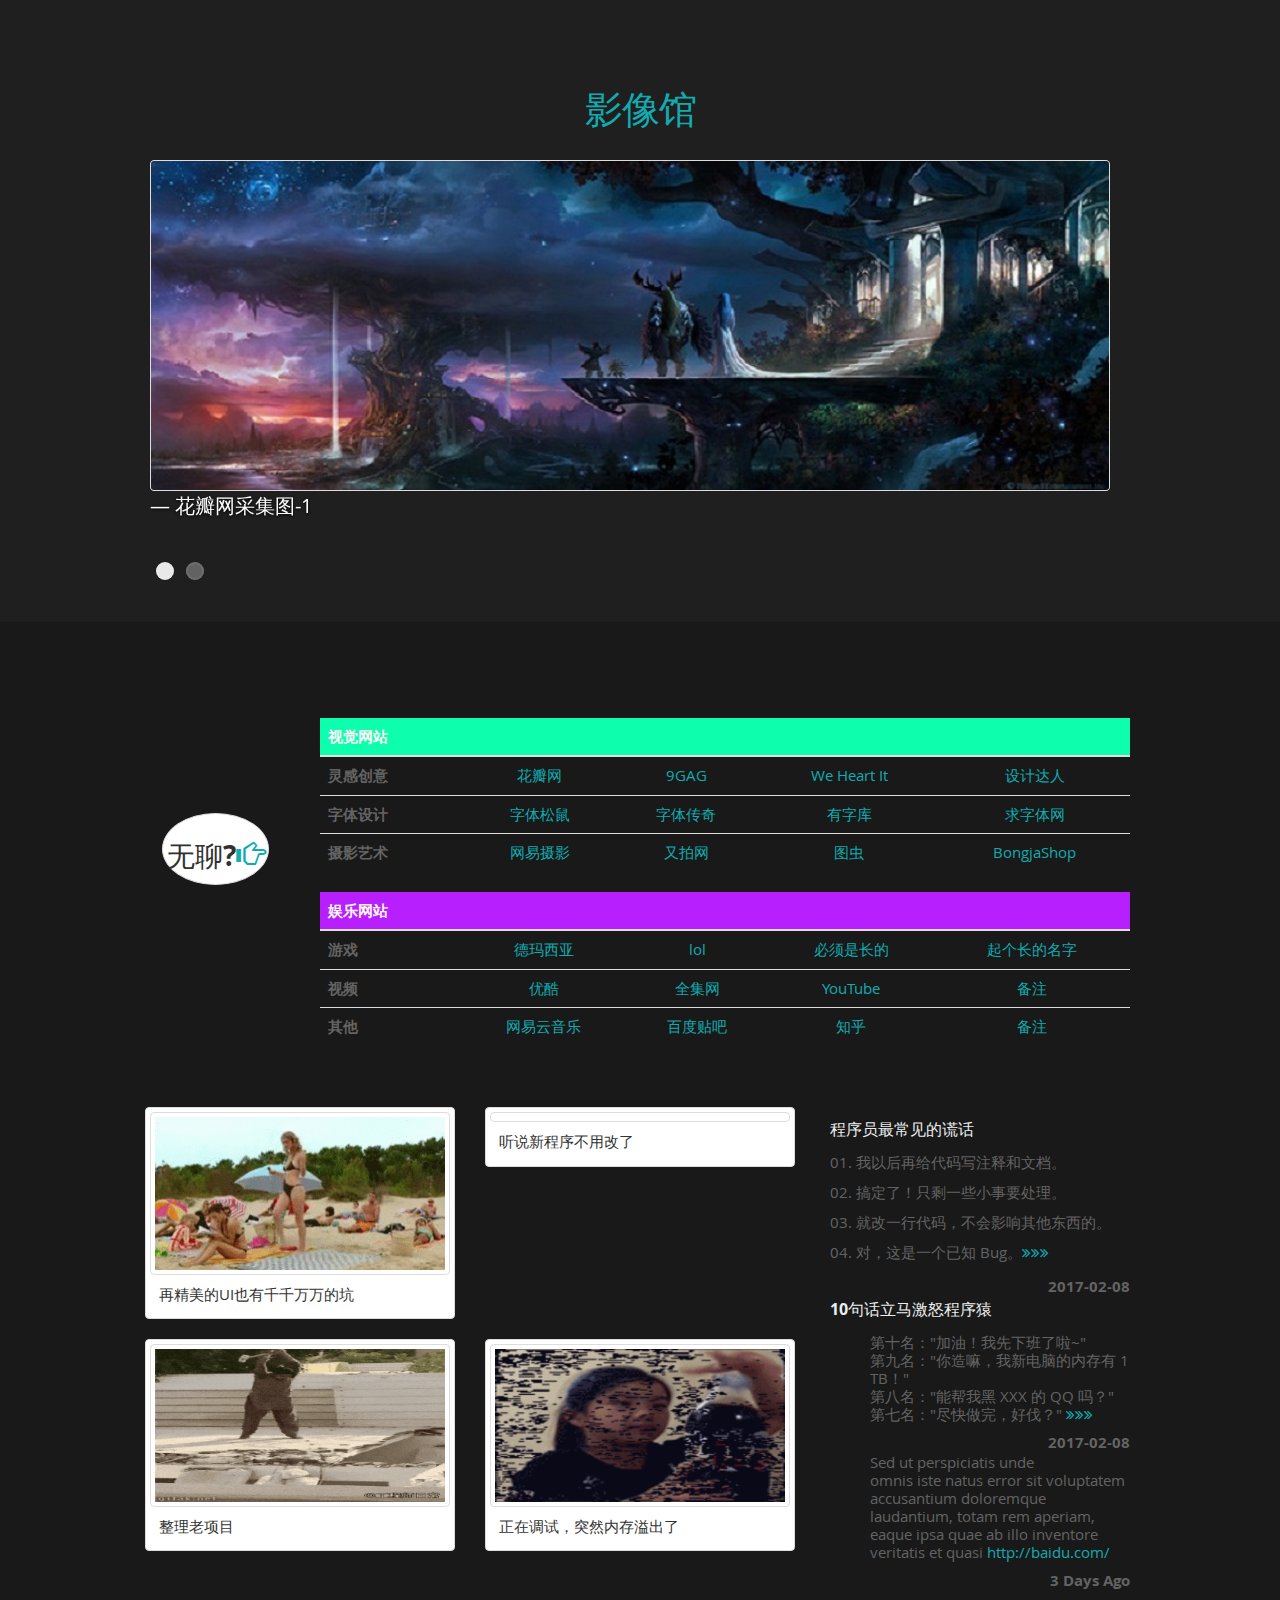
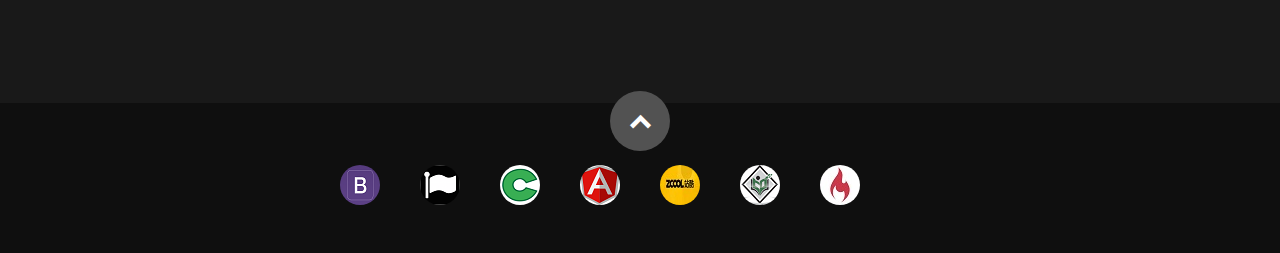
==== commit f4cef063: "Merge remote-tracking branch 'origin/master'" ====
--- a/index.html
+++ b/index.html
@@ -85,7 +85,15 @@
             <hr/>
             <ul class="social">
                 <li><a target="_blank" href="http://weibo.com/hushaoyu0309"><i class="fa fa-weibo"></i></a></li>
+<<<<<<< HEAD
                 <li><a href="#"><i class="fa fa-weixin"></i></a></li>
+=======
+<<<<<<< HEAD
+                <li><a href="#"><i class="fa fa-weixin"></i></a></li>
+=======
+                <li><a target="_blank" href="weixin://contacts/profile/hushaoyu_shy"><i class="fa fa-weixin"></i></a></li>
+>>>>>>> origin/master
+>>>>>>> origin/master
                 <li><a target="_blank" href="http://wpa.qq.com/msgrd?v=3&uin=1558254995&site=qq&menu=yes"><i class="fa fa-qq"></i></a></li>
                 <li><a href="#"><i class="fa fa-twitter"></i></a></li>
                 <li><a href="#"><i class="fa fa-facebook"></i></a></li>
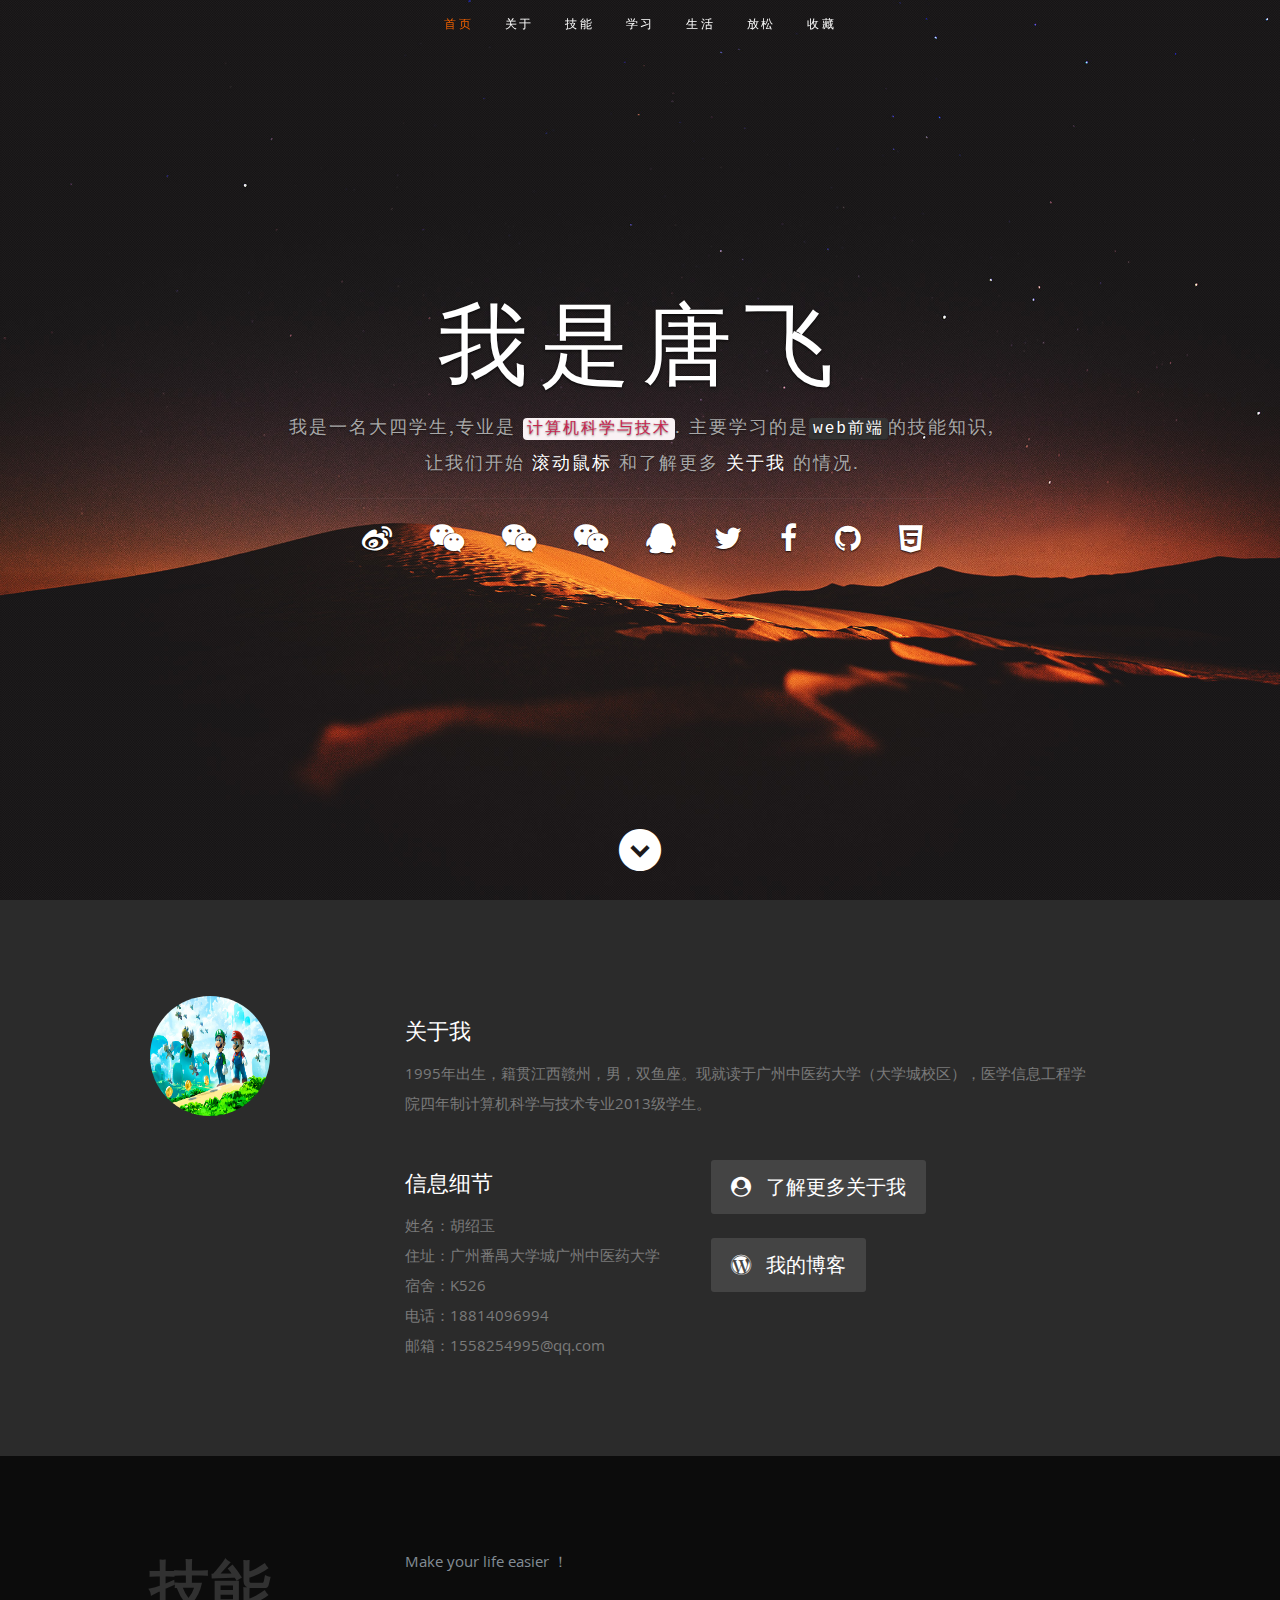
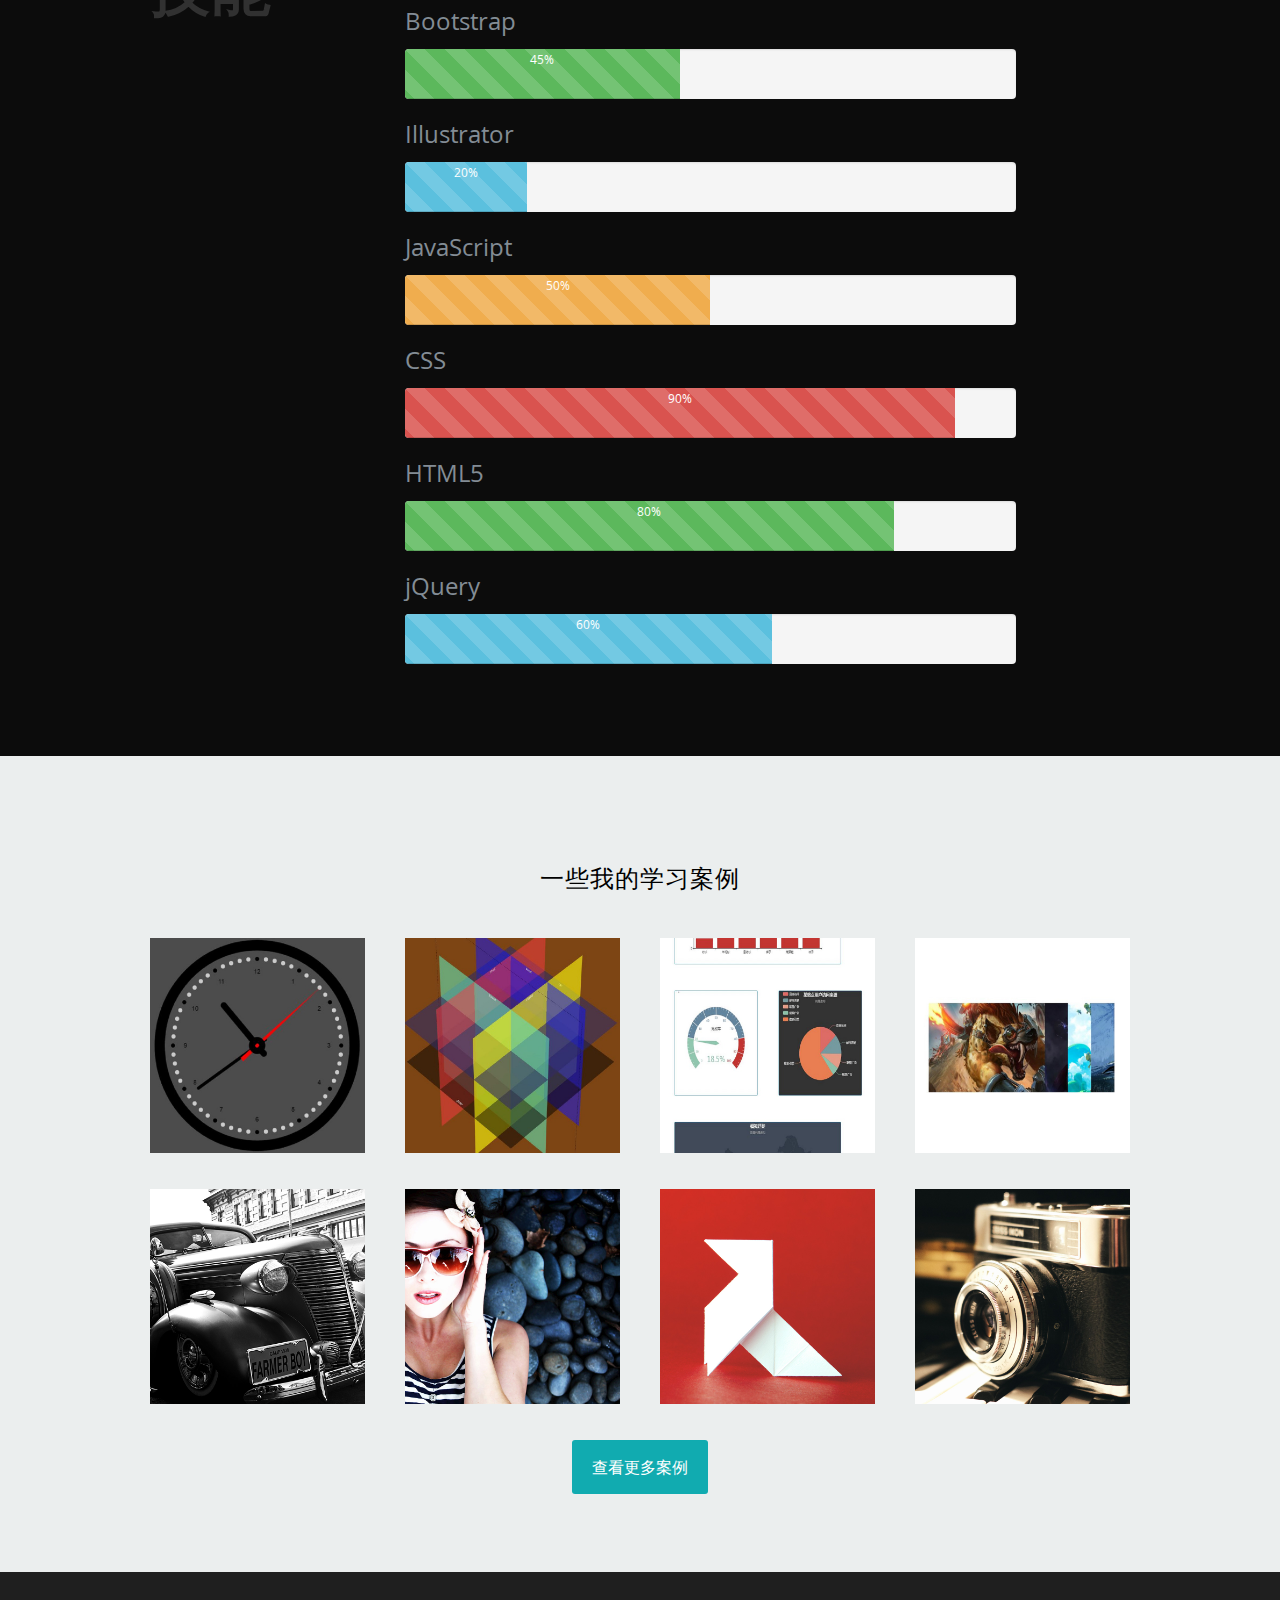
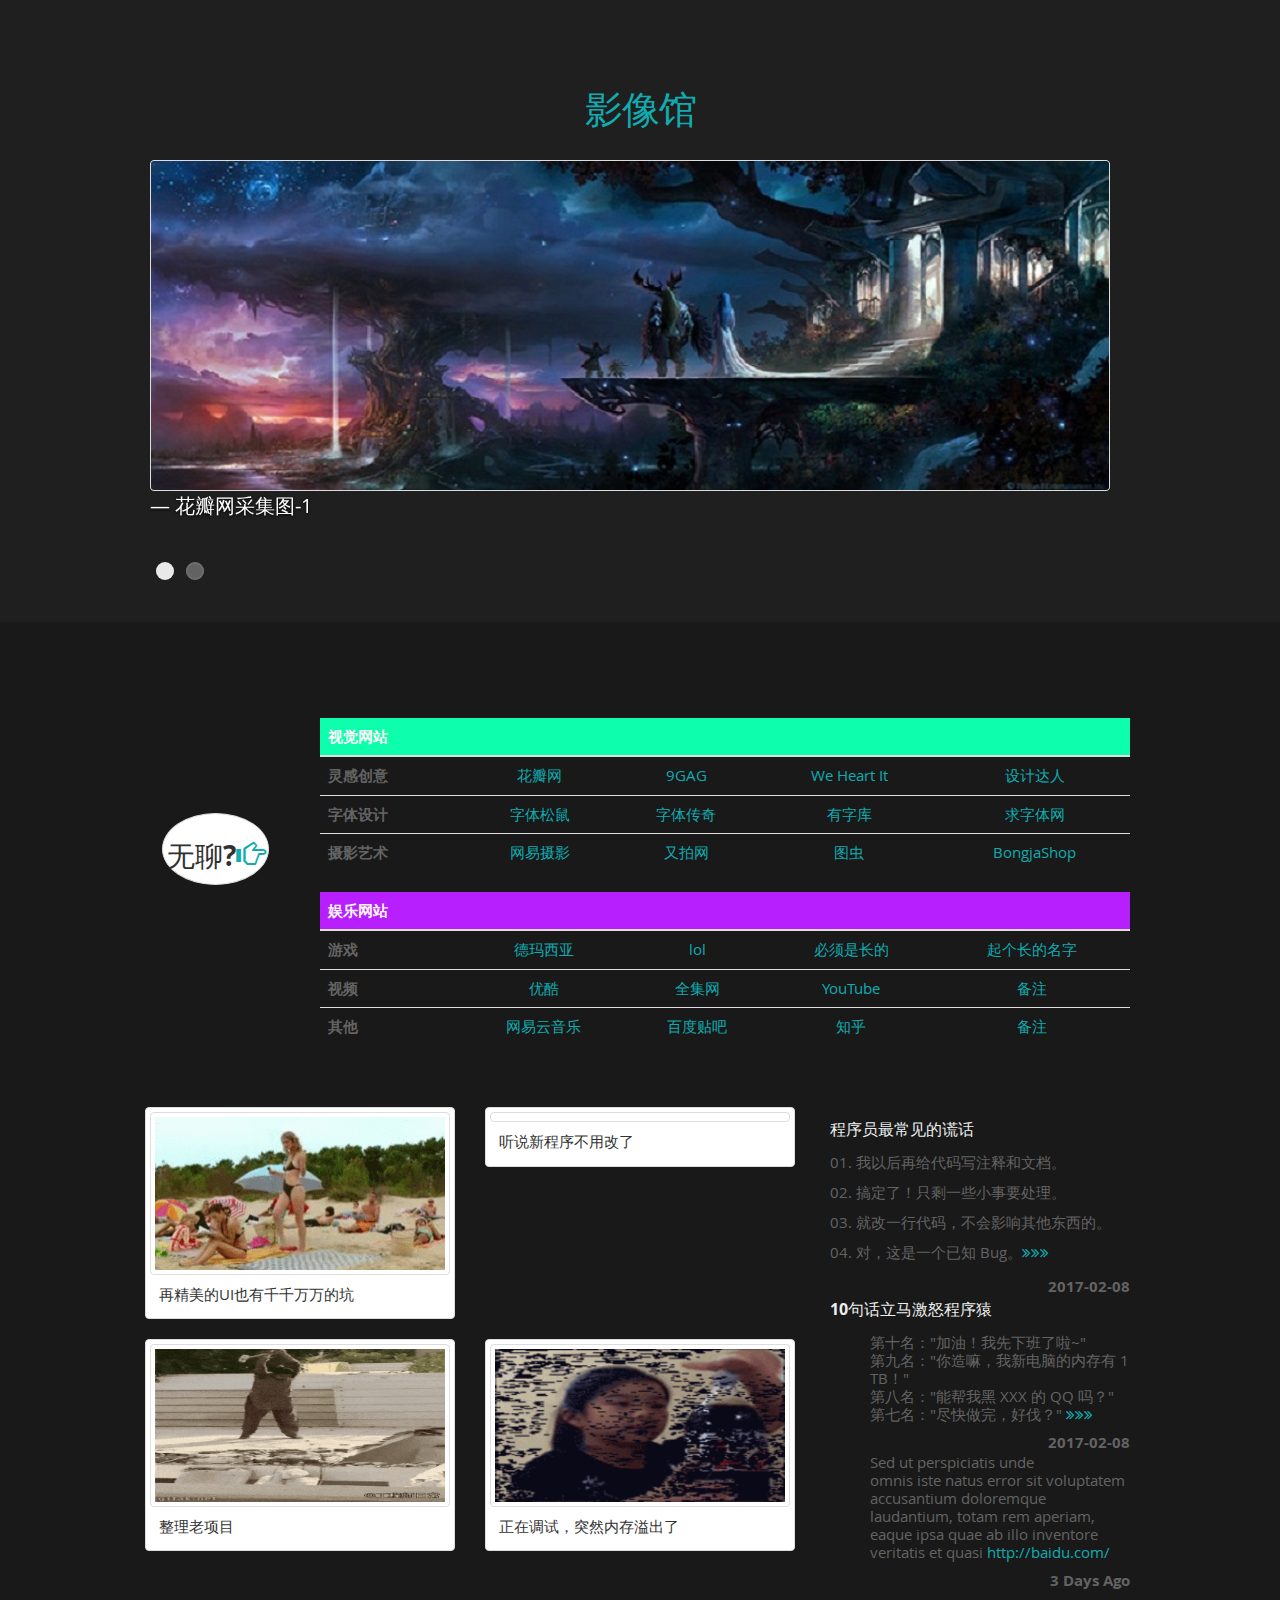
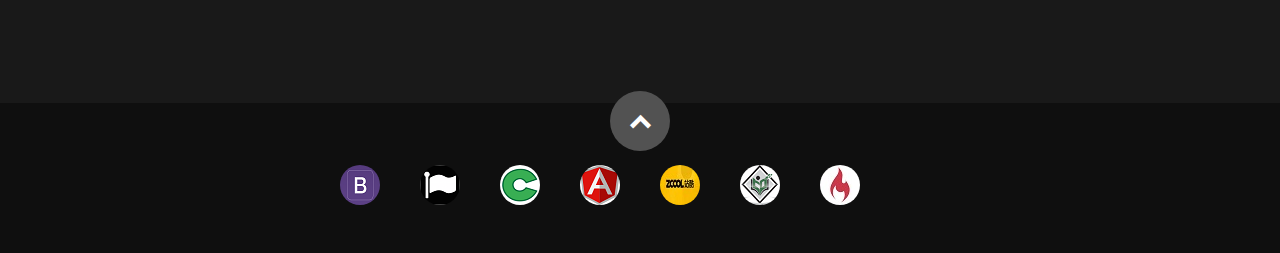
==== commit 75e528dc: "success or fail" ====
--- a/index.html
+++ b/index.html
@@ -85,15 +85,15 @@
             <hr/>
             <ul class="social">
                 <li><a target="_blank" href="http://weibo.com/hushaoyu0309"><i class="fa fa-weibo"></i></a></li>
-<<<<<<< HEAD
+                <!--<<<<<<< HEAD-->
                 <li><a href="#"><i class="fa fa-weixin"></i></a></li>
-=======
-<<<<<<< HEAD
+                <!--=======-->
+                <!--<<<<<<< HEAD-->
                 <li><a href="#"><i class="fa fa-weixin"></i></a></li>
-=======
+                <!--=======-->
                 <li><a target="_blank" href="weixin://contacts/profile/hushaoyu_shy"><i class="fa fa-weixin"></i></a></li>
->>>>>>> origin/master
->>>>>>> origin/master
+                <!--&gt;>>>>>> origin/master-->
+                <!--&gt;>>>>>> origin/master-->
                 <li><a target="_blank" href="http://wpa.qq.com/msgrd?v=3&uin=1558254995&site=qq&menu=yes"><i class="fa fa-qq"></i></a></li>
                 <li><a href="#"><i class="fa fa-twitter"></i></a></li>
                 <li><a href="#"><i class="fa fa-facebook"></i></a></li>
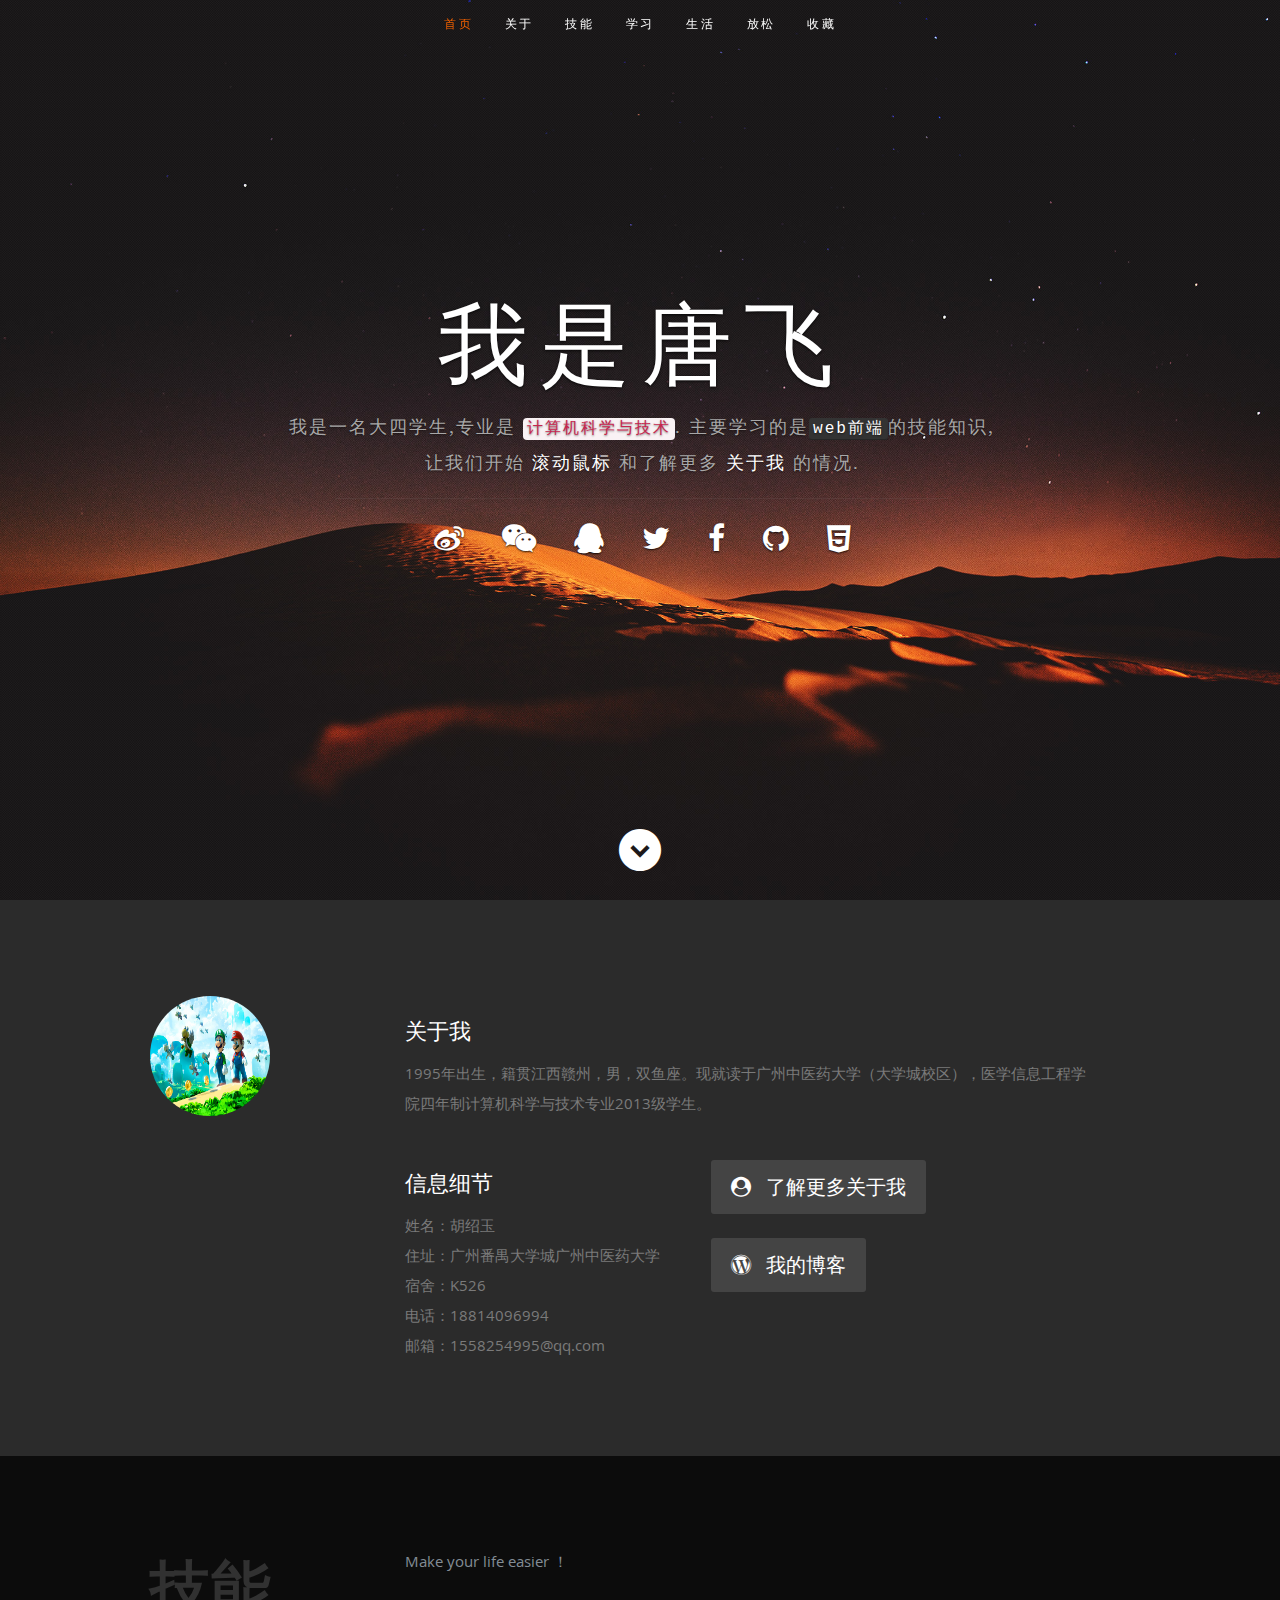
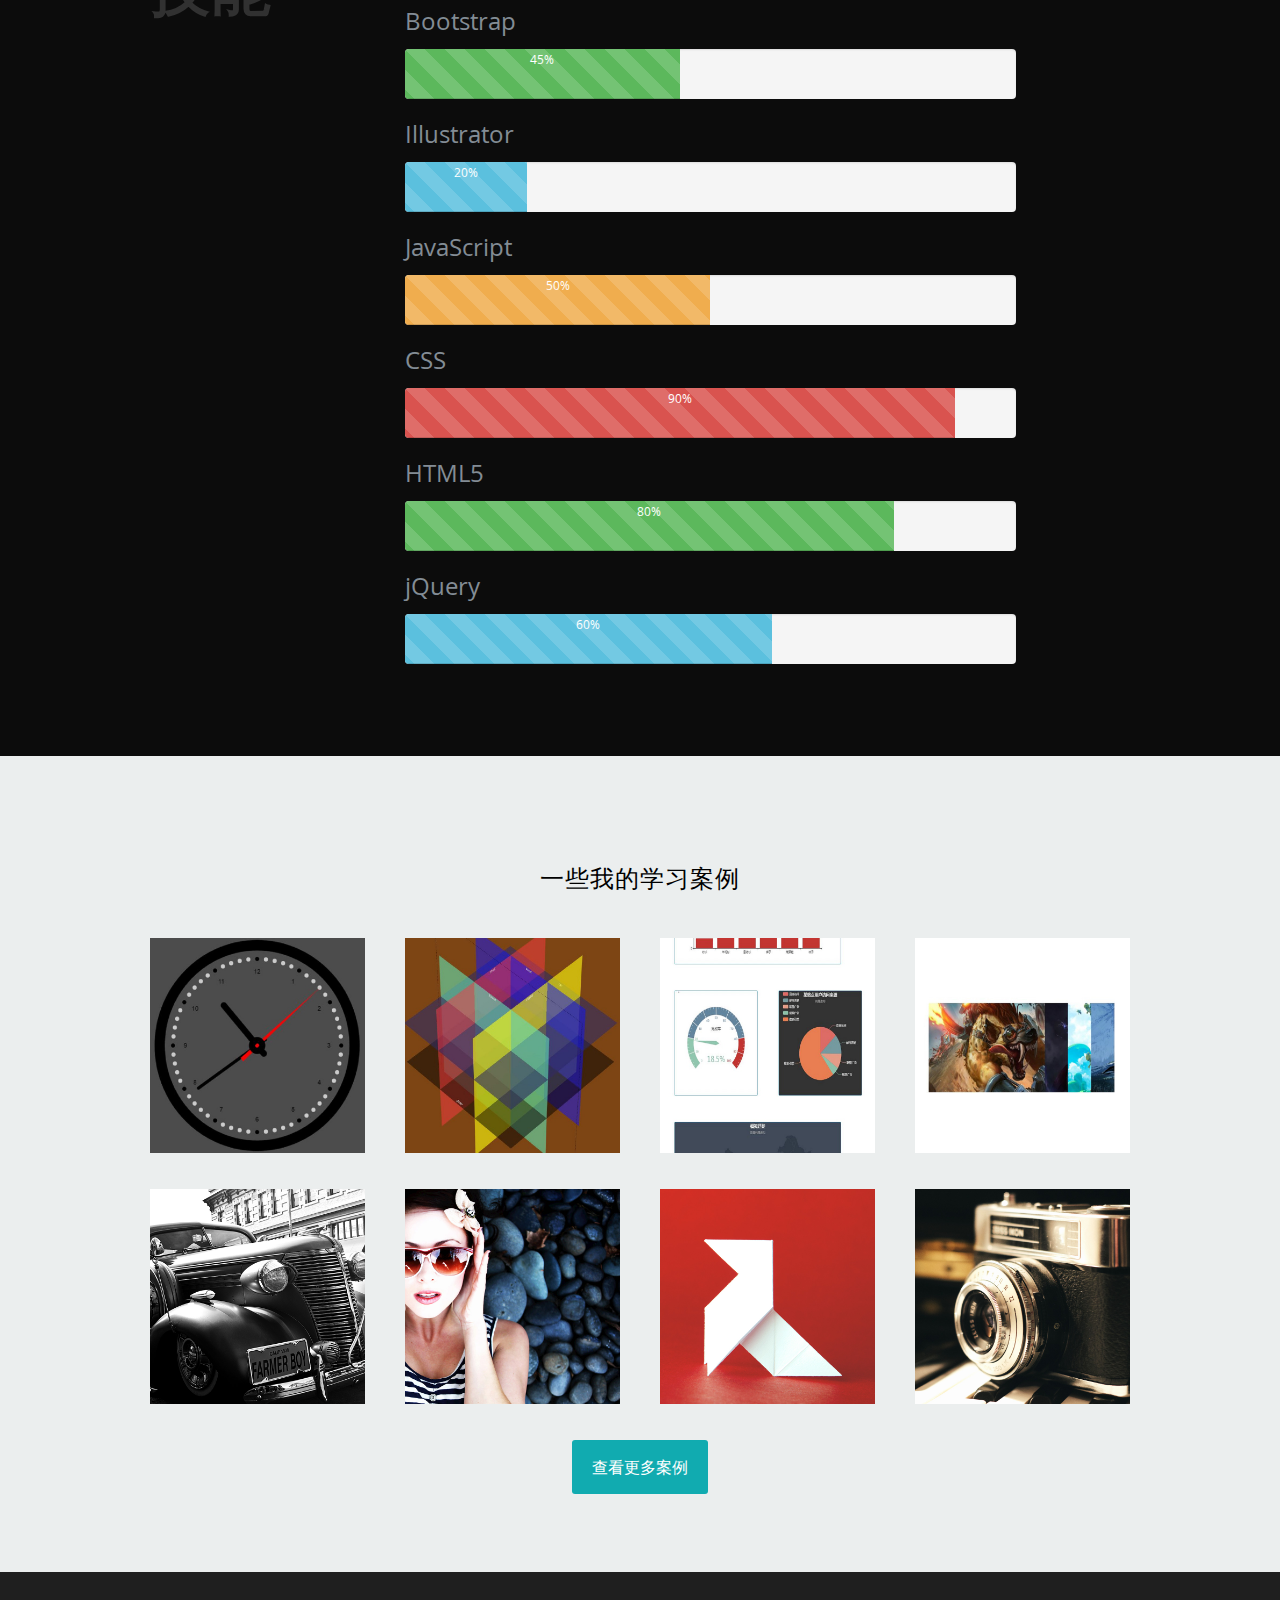
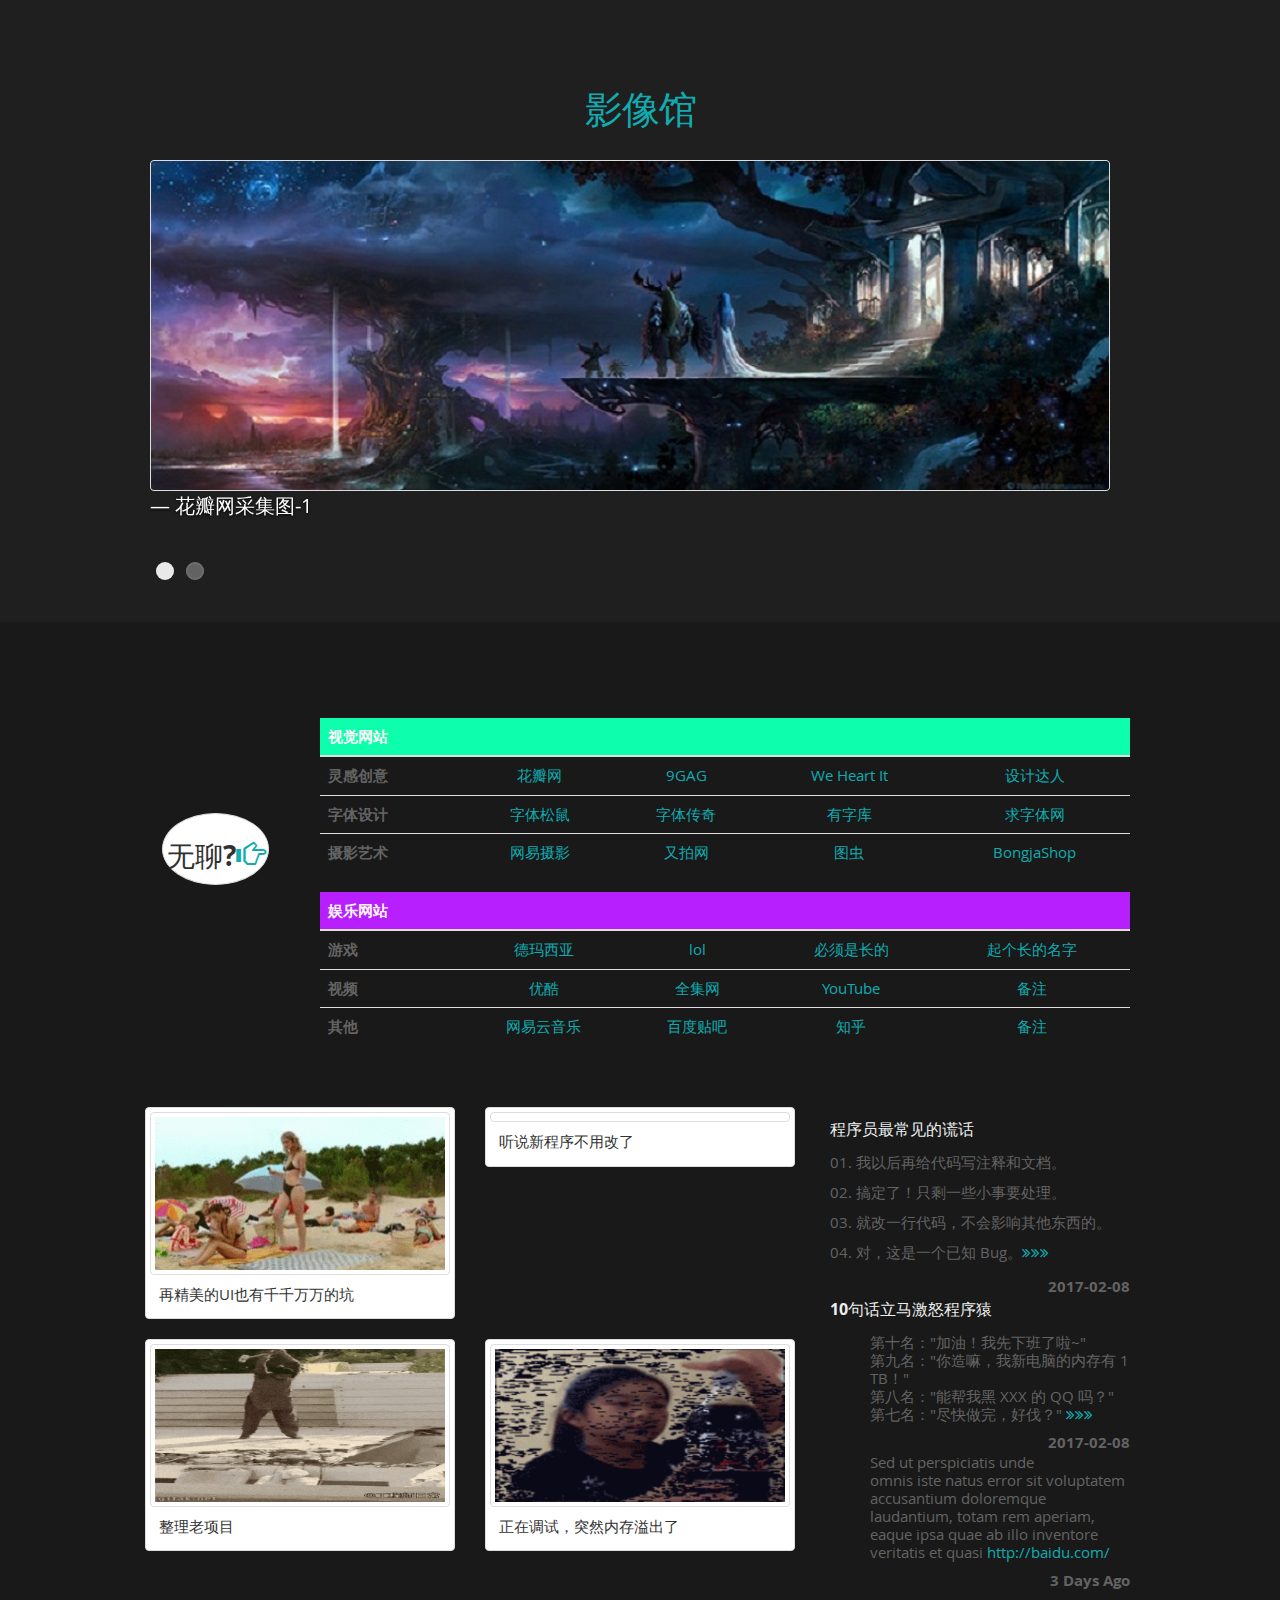
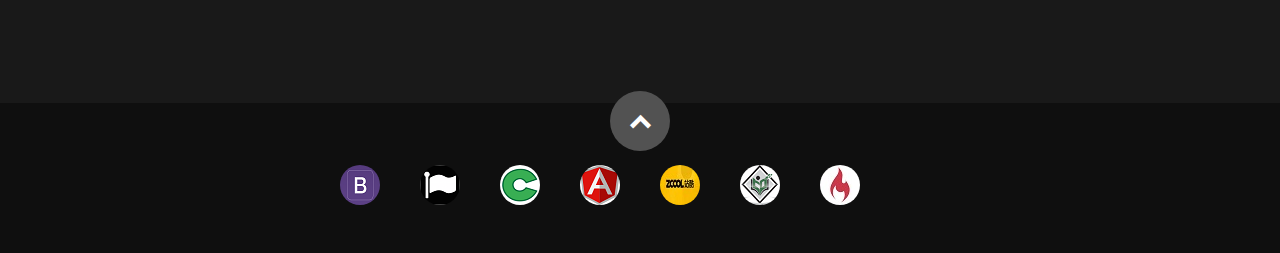
==== commit 5a83c157: "success or fail" ====
--- a/index.html
+++ b/index.html
@@ -86,10 +86,10 @@
             <ul class="social">
                 <li><a target="_blank" href="http://weibo.com/hushaoyu0309"><i class="fa fa-weibo"></i></a></li>
                 <!--<<<<<<< HEAD-->
-                <li><a href="#"><i class="fa fa-weixin"></i></a></li>
+                <!--<li><a href="#"><i class="fa fa-weixin"></i></a></li>-->
                 <!--=======-->
                 <!--<<<<<<< HEAD-->
-                <li><a href="#"><i class="fa fa-weixin"></i></a></li>
+                <!--<li><a href="#"><i class="fa fa-weixin"></i></a></li>-->
                 <!--=======-->
                 <li><a target="_blank" href="weixin://contacts/profile/hushaoyu_shy"><i class="fa fa-weixin"></i></a></li>
                 <!--&gt;>>>>>> origin/master-->
